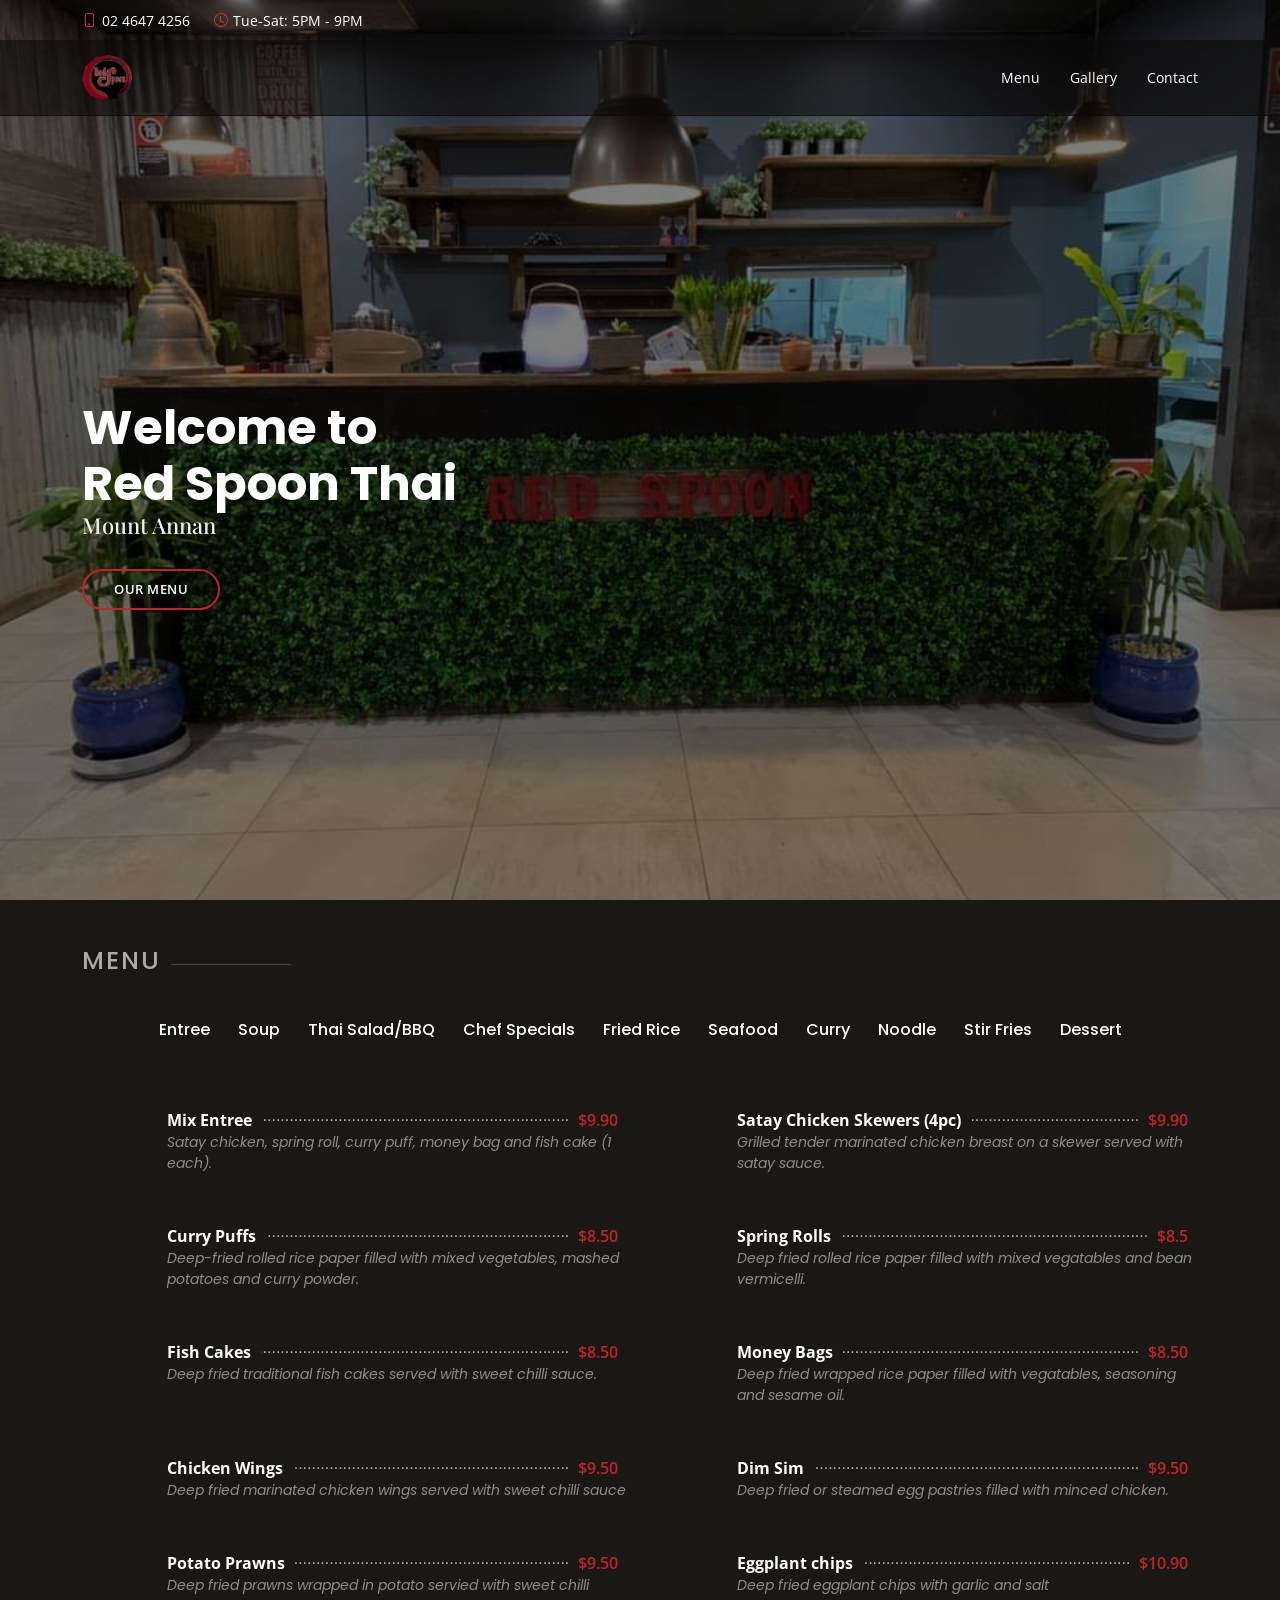
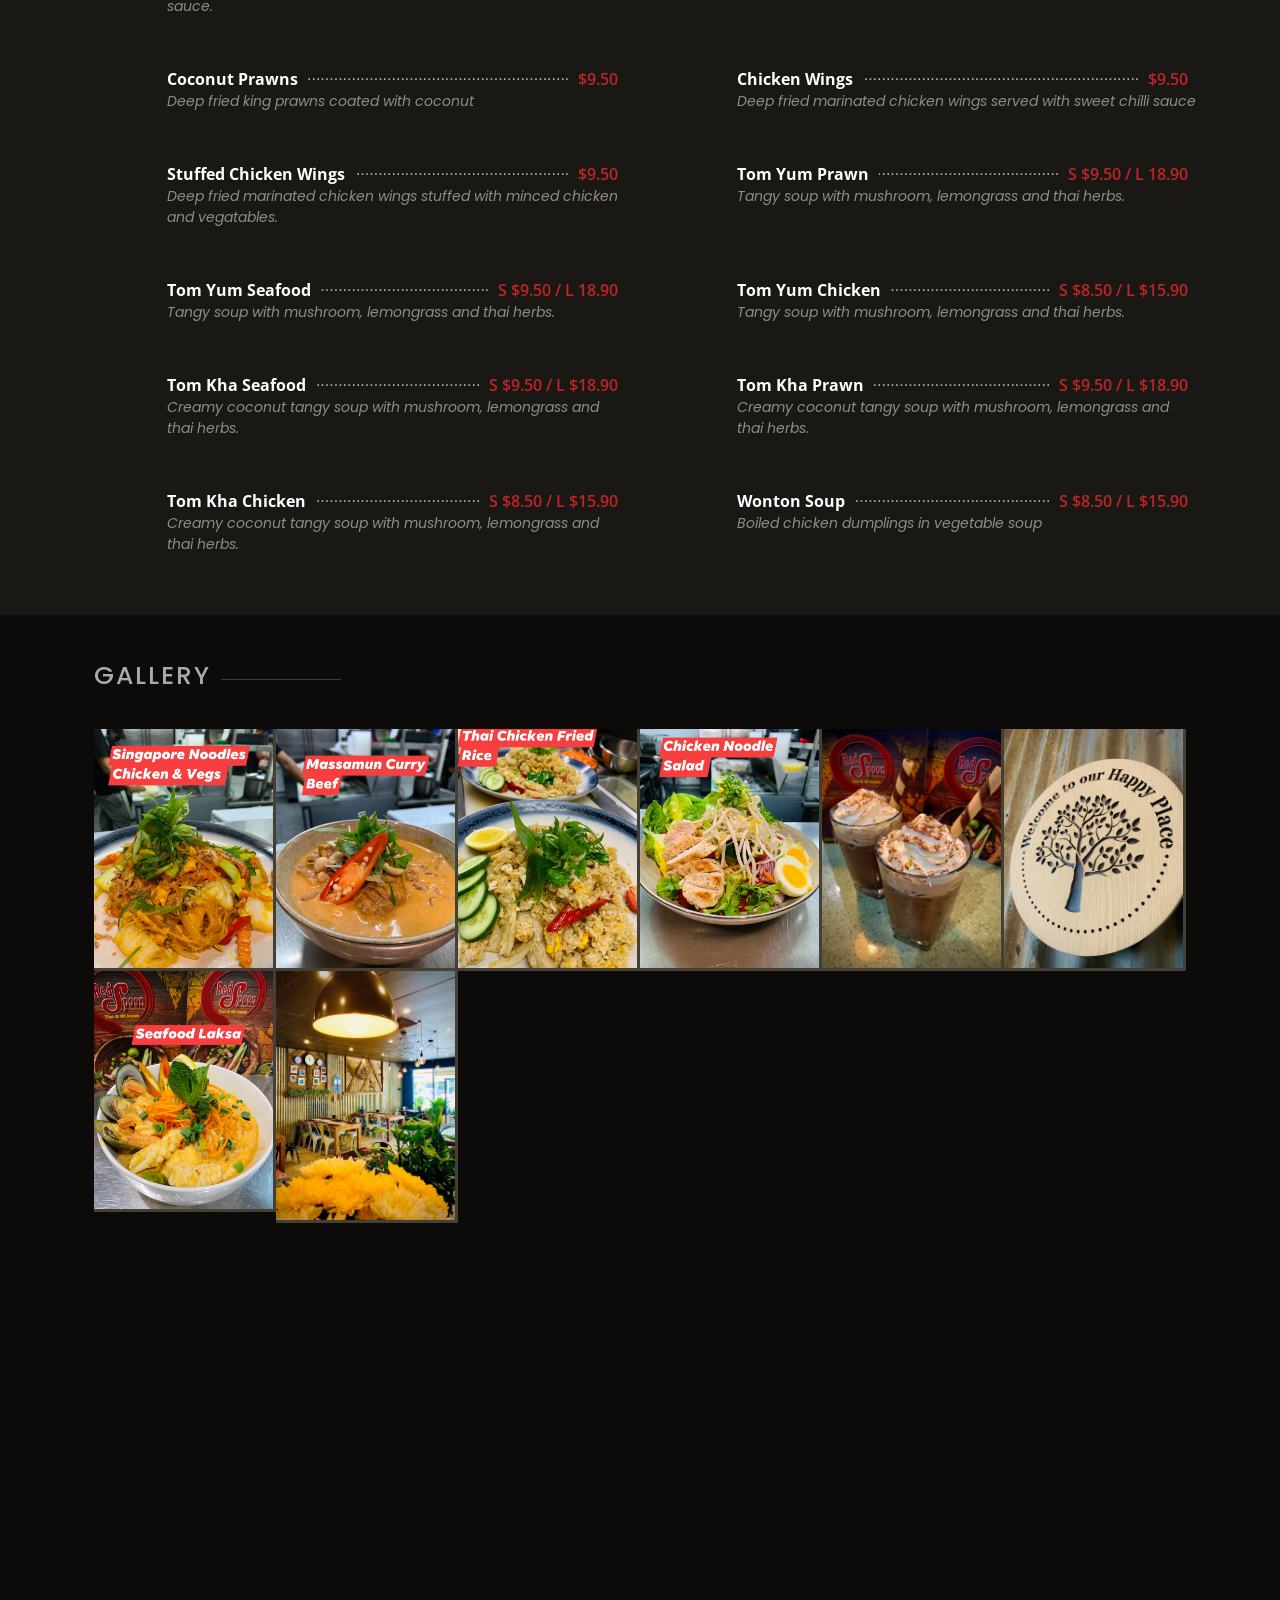
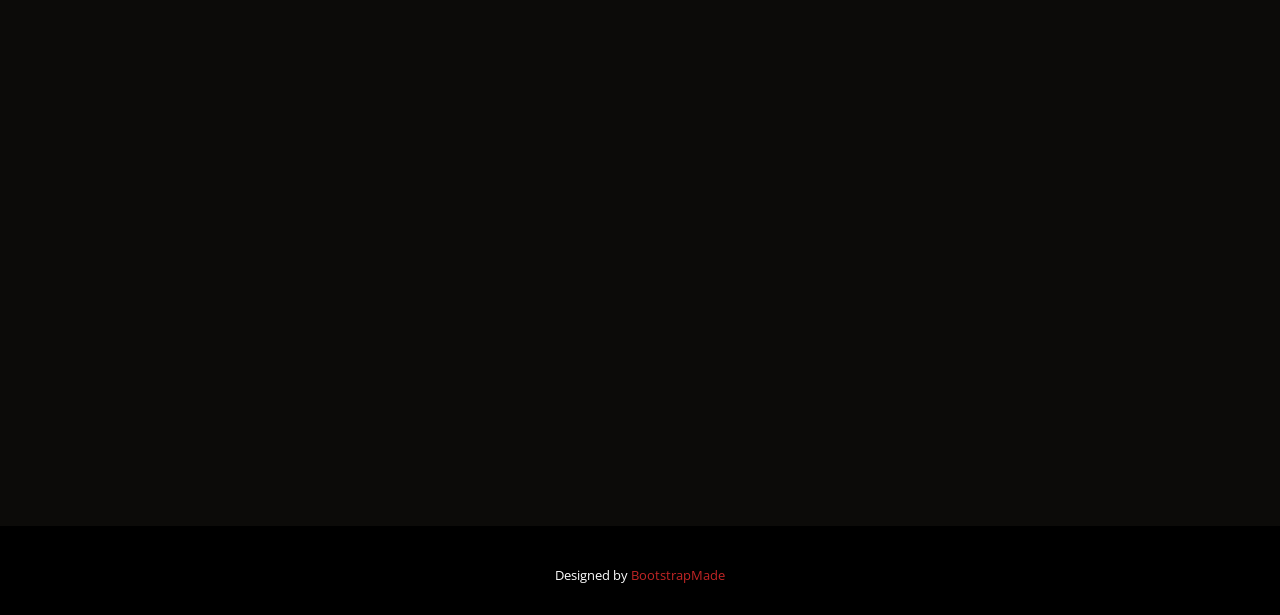
==== index.html @ 61b9c61e "logo updates" ====
<!DOCTYPE html>
<html lang="en">

<head>
  <meta charset="utf-8">
  <meta content="width=device-width, initial-scale=1.0" name="viewport">

  <title>Red Spoon Thai @ Mount Annan</title>
  <meta content="" name="description">
  <meta content="" name="keywords">

  <!-- Favicons -->
  <link href="assets/img/favicon.png" rel="icon">
  <link href="assets/img/apple-touch-icon.png" rel="apple-touch-icon">

  <!-- Google Fonts -->
  <link href="https://fonts.googleapis.com/css?family=Open+Sans:300,300i,400,400i,600,600i,700,700i|Playfair+Display:ital,wght@0,400;0,500;0,600;0,700;1,400;1,500;1,600;1,700|Poppins:300,300i,400,400i,500,500i,600,600i,700,700i" rel="stylesheet">

  <!-- Vendor CSS Files -->
  <link href="assets/vendor/animate.css/animate.min.css" rel="stylesheet">
  <link href="assets/vendor/aos/aos.css" rel="stylesheet">
  <link href="assets/vendor/bootstrap/css/bootstrap.min.css" rel="stylesheet">
  <link href="assets/vendor/bootstrap-icons/bootstrap-icons.css" rel="stylesheet">
  <link href="assets/vendor/boxicons/css/boxicons.min.css" rel="stylesheet">
  <link href="assets/vendor/glightbox/css/glightbox.min.css" rel="stylesheet">
  <link href="assets/vendor/swiper/swiper-bundle.min.css" rel="stylesheet">

  <!-- Template Main CSS File -->
  <link href="assets/css/style.css" rel="stylesheet">

  <!-- =======================================================
  * Template Name: Restaurantly - v3.3.0
  * Template URL: https://bootstrapmade.com/restaurantly-restaurant-template/
  * Author: BootstrapMade.com
  * License: https://bootstrapmade.com/license/
  ======================================================== -->
</head>

<body>

  <!-- ======= Top Bar ======= -->
  <div id="topbar" class="d-flex align-items-center fixed-top">
    <div class="container d-flex justify-content-center justify-content-md-between">

      <div class="contact-info d-flex align-items-center">
        <i class="bi bi-phone d-flex align-items-center"><span>02 4647 4256</span></i>
        <i class="bi bi-clock d-flex align-items-center ms-4"><span> Tue-Sat: 5PM - 9PM</span></i>
      </div>
    </div>
  </div>

  <!-- ======= Header ======= -->
  <header id="header" class="fixed-top d-flex align-items-cente">
    <div class="container-fluid container-xl d-flex align-items-center justify-content-lg-between">

      <!--<h1 class="logo me-auto me-lg-0"><a href="index.html">Red Spoon Thai</a></h1>-->
      <!-- Uncomment below if you prefer to use an image logo -->
      <a href="index.html" class="logo me-auto me-lg-0"><img src="assets\img\redspoonlogo.PNG" alt="" class="img-fluid"></a>

      <nav id="navbar" class="navbar order-last order-lg-0">
        <ul>
          <!-- <li><a class="nav-link scrollto" href="#about">About</a></li> -->
          <li><a class="nav-link scrollto" href="#menu">Menu</a></li>
          <!-- <li><a class="nav-link scrollto" href="#specials">News</a></li> -->
          <li><a class="nav-link scrollto" href="#gallery">Gallery</a></li>
          <li><a class="nav-link scrollto" href="#contact">Contact</a></li>
        </ul>
        <i class="bi bi-list mobile-nav-toggle"></i>
      </nav><!-- .navbar -->
    </div>
  </header><!-- End Header -->

  <!-- ======= Hero Section ======= -->
  <section id="hero" class="d-flex align-items-center">
    <div class="container position-relative text-center text-lg-start" data-aos="zoom-in" data-aos-delay="100">
      <div class="row">
        <div class="col-lg-8">
          <h1>Welcome to </h1>
          <h1>Red Spoon Thai</h1>
          <h2>Mount Annan</h2>

          <div class="btns">
            <a href="#menu" class="btn-menu animated fadeInUp scrollto">Our Menu</a>
          </div>
        </div>

      </div>
    </div>
  </section><!-- End Hero -->

  <main id="main">

    <!-- ======= About Section ======= 
    <section id="about" class="about">
      <div class="container" data-aos="fade-up">

        <div class="row">
          <div class="col-lg-6 order-1 order-lg-2" data-aos="zoom-in" data-aos-delay="100">
            <div class="about-img">
              <img src="assets/img/about.jpg" alt="">
            </div>
          </div>
          <div class="col-lg-6 pt-4 pt-lg-0 order-2 order-lg-1 content">
            <h3>Placeholder</h3>
            <p class="fst-italic">
              Placeholder
            </p>
            <ul>
              <li><i class="bi bi-check-circle"></i>Point 1</li>
              <li><i class="bi bi-check-circle"></i>Point 2</li>
              <li><i class="bi bi-check-circle"></i>Point 3</li>
            </ul>
            <p>
              Placeholder
            </p>
          </div>
        </div>

      </div>
    </section>
    End About Section -->

    <!-- ======= Menu Section ======= -->
    <section id="menu" class="menu section-bg">
      <div class="container" data-aos="fade-up">

        <div class="section-title">
          <h2>Menu</h2>
          <!--<p>Check Our Menu</p>-->
        </div>

        <div class="row" data-aos="fade-up" data-aos-delay="100">
          <div class="col-lg-12 d-flex justify-content-center">
            <ul id="menu-flters">
              <li data-filter=".filter-entree">Entree</li>
              <li data-filter=".filter-soup">Soup</li>
              <li data-filter=".filter-salads">Thai Salad/BBQ</li>
              <li data-filter=".filter-bbq">Chef Specials</li>
              <li data-filter=".filter-rice">Fried Rice</li>
              <li data-filter=".filter-seafood">Seafood</li>
              <li data-filter=".filter-curry">Curry</li>
              <li data-filter=".filter-noodle">Noodle</li>
              <li data-filter=".filter-stir">Stir Fries</li>
              <li data-filter=".filter-dessert">Dessert</li>
            </ul>
          </div>
        </div>

        <div class="row menu-container" data-aos="fade-up" data-aos-delay="200">
    <!-- ======= Entrees  ======= -->
          <div class="col-lg-6 menu-item filter-entree">
            <div class="menu-content">
              <a href="#">Mix Entree</a><span>$9.90</span>
            </div>
            <div class="menu-ingredients">
              Satay chicken, spring roll, curry puff, money bag and fish cake (1 each).
            </div>
          </div>

          <div class="col-lg-6 menu-item filter-entree">
            <div class="menu-content">
              <a href="#">Satay Chicken Skewers (4pc)</a><span>$9.90</span>
            </div>
            <div class="menu-ingredients">
              Grilled tender marinated chicken breast on a skewer served with satay sauce. 
            </div>
          </div>

          <div class="col-lg-6 menu-item filter-entree">
            <div class="menu-content">
              <a href="#">Curry Puffs</a><span>$8.50</span>
            </div>
            <div class="menu-ingredients">
              Deep-fried rolled rice paper filled with mixed vegetables, mashed potatoes and curry powder. 
            </div>
          </div>

          <div class="col-lg-6 menu-item filter-entree">
            <div class="menu-content">
              <a href="#">Spring Rolls</a><span>$8.5</span>
            </div>
            <div class="menu-ingredients">
              Deep fried rolled rice paper filled with mixed vegatables and bean vermicelli.
            </div>
          </div>

          <div class="col-lg-6 menu-item filter-entree">
            <div class="menu-content">
              <a href="#">Fish Cakes</a><span>$8.50</span>
            </div>
            <div class="menu-ingredients">
              Deep fried traditional fish cakes served with sweet chilli sauce.
            </div>
          </div>

          <div class="col-lg-6 menu-item filter-entree">
            <div class="menu-content">
              <a href="#">Money Bags</a><span>$8.50</span>
            </div>
            <div class="menu-ingredients">
              Deep fried wrapped rice paper filled with vegatables, seasoning and sesame oil.
            </div>
          </div>

          <div class="col-lg-6 menu-item filter-entree">
            <div class="menu-content">
              <a href="#">Chicken Wings</a><span>$9.50</span>
            </div>
            <div class="menu-ingredients">
              Deep fried marinated chicken wings served with sweet chilli sauce 
            </div>
          </div>

          <div class="col-lg-6 menu-item filter-entree">
            <div class="menu-content">
              <a href="#">Dim Sim</a><span>$9.50</span>
            </div>
            <div class="menu-ingredients">
              Deep fried or steamed egg pastries filled with minced chicken.
            </div>
          </div>

          <div class="col-lg-6 menu-item filter-entree">
            <div class="menu-content">
              <a href="#">Potato Prawns</a><span>$9.50</span>
            </div>
            <div class="menu-ingredients">
              Deep fried prawns wrapped in potato servied with sweet chilli sauce.  
            </div>
          </div>

          <div class="col-lg-6 menu-item filter-entree">
            <div class="menu-content">
              <a href="#">Eggplant chips </a><span>$10.90</span>
            </div>
            <div class="menu-ingredients">
              Deep fried eggplant chips with garlic and salt 
            </div>
          </div>

          <div class="col-lg-6 menu-item filter-entree">
            <div class="menu-content">
              <a href="#"> Coconut Prawns</a><span>$9.50</span>
            </div>
            <div class="menu-ingredients">
              Deep fried king prawns coated with coconut
            </div>
          </div>

          <div class="col-lg-6 menu-item filter-entree">
            <div class="menu-content">
              <a href="#">Chicken Wings</a><span>$9.50</span>
            </div>
            <div class="menu-ingredients">
              Deep fried marinated chicken wings served with sweet chilli sauce 
            </div>
          </div>


          <div class="col-lg-6 menu-item filter-entree">
            <div class="menu-content">
              <a href="#">Stuffed Chicken Wings</a><span>$9.50</span>
            </div>
            <div class="menu-ingredients">
              Deep fried marinated chicken wings stuffed with minced chicken and vegatables.
            </div>
          </div>

              <!-- ======= Soups  ======= -->
            
          <div class="col-lg-6 menu-item filter-soup">
            <div class="menu-content">
              <a href="#">Tom Yum Prawn</a><span>S $9.50 / L 18.90</span>
            </div>
            <div class="menu-ingredients">
              Tangy soup with mushroom, lemongrass and thai herbs.
            </div>
          </div>

          <div class="col-lg-6 menu-item filter-soup">
            <div class="menu-content">
              <a href="#">Tom Yum Seafood</a><span>S $9.50 / L 18.90</span>
            </div>
            <div class="menu-ingredients">
              Tangy soup with mushroom, lemongrass and thai herbs.
            </div>
          </div>

          <div class="col-lg-6 menu-item filter-soup">
            <div class="menu-content">
              <a href="#">Tom Yum Chicken</a><span>S $8.50 / L $15.90</span>
            </div>
            <div class="menu-ingredients">
              Tangy soup with mushroom, lemongrass and thai herbs.
            </div>
          </div>

          <div class="col-lg-6 menu-item filter-soup">
            <div class="menu-content">
              <a href="#">Tom Kha Seafood</a><span>S $9.50 / L $18.90</span>
            </div>
            <div class="menu-ingredients">
              Creamy coconut tangy soup with mushroom, lemongrass and thai herbs.
            </div>
          </div>

          
          <div class="col-lg-6 menu-item filter-soup">
            <div class="menu-content">
              <a href="#">Tom Kha Prawn</a><span>S $9.50 / L $18.90</span>
            </div>
            <div class="menu-ingredients">
              Creamy coconut tangy soup with mushroom, lemongrass and thai herbs.
            </div>
          </div>

          
          <div class="col-lg-6 menu-item filter-soup">
            <div class="menu-content">
              <a href="#">Tom Kha Chicken</a><span>S $8.50 / L $15.90</span>
            </div>
            <div class="menu-ingredients">
              Creamy coconut tangy soup with mushroom, lemongrass and thai herbs.
            </div>
          </div>

          <div class="col-lg-6 menu-item filter-soup">
            <div class="menu-content">
              <a href="#">Wonton Soup</a><span>S $8.50 / L $15.90</span>
            </div>
            <div class="menu-ingredients">
              Boiled chicken dumplings in vegetable soup
            </div>
          </div>
    <!-- ======= Curry  ======= -->

        </div>

      </div>
    </section><!-- End Menu Section -->

    <!-- ======= Specials Section ======= 
    <section id="specials" class="specials">
      <div class="container" data-aos="fade-up">

        <div class="section-title">
          <h2>News</h2>
          <p>What's happening @ Red Spoon</p>
        </div>

        <div class="row" data-aos="fade-up" data-aos-delay="100">
          <div class="col-lg-3">
            <ul class="nav nav-tabs flex-column">
              <li class="nav-item">
                <a class="nav-link active show" data-bs-toggle="tab" href="#tab-1">5/7/2021: Lockdown Trading Hours</a>
              </li>
              <li class="nav-item">
                <a class="nav-link" data-bs-toggle="tab" href="#tab-2">26/6/2021: Lockdown Takeaway Only</a>
              </li>
            </ul>
          </div>
          <div class="col-lg-9 mt-4 mt-lg-0">
            <div class="tab-content">
              <div class="tab-pane active show" id="tab-1">
                <div class="row">
                  <div class="col-lg-8 details order-2 order-lg-1">
                    <h3>Lockdown Trading Hours</h3>
                    <p class="fst-italic">We will open on Friday and Saturday night 5 - 9 pm only until restriction is lift .</p>
                    <p>Sorry for any inconvenience &Thank you for your kindly support.</p>
                  </div>
                  <div class="col-lg-4 text-center order-1 order-lg-2">
                  </div>
                </div>
              </div>
              <div class="tab-pane" id="tab-2">
                <div class="row">
                  <div class="col-lg-8 details order-2 order-lg-1">
                    <h3>Takeaway Only</h3>
                    <p class="fst-italic">
                      Due to the current circumstances we are going to do TAKE AWAY ONLY until the restricting is lifted and our trading hours may differ.</p>
                    <p>Thank you all for your continued support and we apologise for any inconveniences. 🙏🏻🙏🏻</p>
                  </div>
                  <div class="col-lg-4 text-center order-1 order-lg-2">
                  </div>
                </div>
              </div>
              <div class="tab-pane" id="tab-3">
                <div class="row">
                  <div class="col-lg-8 details order-2 order-lg-1">
                    <h3>Impedit facilis occaecati odio neque aperiam sit</h3>
                    <p class="fst-italic">Eos voluptatibus quo. Odio similique illum id quidem non enim fuga. Qui natus non sunt dicta dolor et. In asperiores velit quaerat perferendis aut</p>
                    <p>Iure officiis odit rerum. Harum sequi eum illum corrupti culpa veritatis quisquam. Neque necessitatibus illo rerum eum ut. Commodi ipsam minima molestiae sed laboriosam a iste odio. Earum odit nesciunt fugiat sit ullam. Soluta et harum voluptatem optio quae</p>
                  </div>
                  <div class="col-lg-4 text-center order-1 order-lg-2">
                    <img src="assets/img/specials-3.png" alt="" class="img-fluid">
                  </div>
                </div>
              </div>
              <div class="tab-pane" id="tab-4">
                <div class="row">
                  <div class="col-lg-8 details order-2 order-lg-1">
                    <h3>Fuga dolores inventore laboriosam ut est accusamus laboriosam dolore</h3>
                    <p class="fst-italic">Totam aperiam accusamus. Repellat consequuntur iure voluptas iure porro quis delectus</p>
                    <p>Eaque consequuntur consequuntur libero expedita in voluptas. Nostrum ipsam necessitatibus aliquam fugiat debitis quis velit. Eum ex maxime error in consequatur corporis atque. Eligendi asperiores sed qui veritatis aperiam quia a laborum inventore</p>
                  </div>
                  <div class="col-lg-4 text-center order-1 order-lg-2">
                    <img src="assets/img/specials-4.png" alt="" class="img-fluid">
                  </div>
                </div>
              </div>
              <div class="tab-pane" id="tab-5">
                <div class="row">
                  <div class="col-lg-8 details order-2 order-lg-1">
                    <h3>Est eveniet ipsam sindera pad rone matrelat sando reda</h3>
                    <p class="fst-italic">Omnis blanditiis saepe eos autem qui sunt debitis porro quia.</p>
                    <p>Exercitationem nostrum omnis. Ut reiciendis repudiandae minus. Omnis recusandae ut non quam ut quod eius qui. Ipsum quia odit vero atque qui quibusdam amet. Occaecati sed est sint aut vitae molestiae voluptate vel</p>
                  </div>
                  <div class="col-lg-4 text-center order-1 order-lg-2">
                    <img src="assets/img/specials-5.png" alt="" class="img-fluid">
                  </div>
                </div>
              </div>
            </div>
          </div>
        </div>

      </div>
    </section> End Specials Section -->


    <!-- ======= Gallery Section ======= -->
    <section id="gallery" class="gallery">

      <div class="container" data-aos="fade-up">
        <div class="container position-relative text-center text-lg-start">
        <div class="section-title">
          <h2>Gallery</h2>
          <!-- <p>Some photos from the restaurant</p> -->
        </div>
      </div>

      <div class="container-fluid" data-aos="fade-up" data-aos-delay="100">

        <div class="row g-0">

          <div class="col-lg-2 col-md-4">
            <div class="gallery-item">
              <a href="assets/img/gallery/gallery-1.jpg" class="gallery-lightbox" data-gall="gallery-item">
                <img src="assets/img/gallery/gallery-1.jpg" alt="" class="img-fluid">
              </a>
            </div>
          </div>

          <div class="col-lg-2 col-md-4">
            <div class="gallery-item">
              <a href="assets/img/gallery/gallery-2.jpg" class="gallery-lightbox" data-gall="gallery-item">
                <img src="assets/img/gallery/gallery-2.jpg" alt="" class="img-fluid">
              </a>
            </div>
          </div>

          <div class="col-lg-2 col-md-4">
            <div class="gallery-item">
              <a href="assets/img/gallery/gallery-3.jpg" class="gallery-lightbox" data-gall="gallery-item">
                <img src="assets/img/gallery/gallery-3.jpg" alt="" class="img-fluid">
              </a>
            </div>
          </div>

          <div class="col-lg-2 col-md-4">
            <div class="gallery-item">
              <a href="assets/img/gallery/gallery-4.jpg" class="gallery-lightbox" data-gall="gallery-item">
                <img src="assets/img/gallery/gallery-4.jpg" alt="" class="img-fluid">
              </a>
            </div>
          </div>

          <div class="col-lg-2 col-md-4">
            <div class="gallery-item">
              <a href="assets/img/gallery/gallery-5.jpg" class="gallery-lightbox" data-gall="gallery-item">
                <img src="assets/img/gallery/gallery-5.jpg" alt="" class="img-fluid">
              </a>
            </div>
          </div>

          <div class="col-lg-2 col-md-4">
            <div class="gallery-item">
              <a href="assets/img/gallery/gallery-6.jpg" class="gallery-lightbox" data-gall="gallery-item">
                <img src="assets/img/gallery/gallery-6.jpg" alt="" class="img-fluid">
              </a>
            </div>
          </div>

          <div class="col-lg-2 col-md-4">
            <div class="gallery-item">
              <a href="assets/img/gallery/gallery-7.jpg" class="gallery-lightbox" data-gall="gallery-item">
                <img src="assets/img/gallery/gallery-7.jpg" alt="" class="img-fluid">
              </a>
            </div>
          </div>

          <div class="col-lg-2 col-md-4">
            <div class="gallery-item">
              <a href="assets/img/gallery/gallery-8.jpg" class="gallery-lightbox" data-gall="gallery-item">
                <img src="assets/img/gallery/gallery-8.jpg" alt="" class="img-fluid">
              </a>
            </div>
          </div>

        </div>
      </div>
      </div>
    </section><!-- End Gallery Section -->

    <!-- ======= Contact Section ======= -->
    <section id="contact" class="contact">
      <div class="container" data-aos="fade-up">

        <div class="section-title">
          <h2>Contact</h2>
          <!-- <p>Contact Us</p> -->
        </div>
      </div>

      <div data-aos="fade-up">
        <div class="container position-relative text-center text-lg-start">
          <iframe style="border:0; width: 100%; height: 350px;" src="https://www.google.com/maps/embed?pb=!1m18!1m12!1m3!1d934.3747208442196!2d150.7569568835395!3d-34.049571113377375!2m3!1f0!2f0!3f0!3m2!1i1024!2i768!4f13.1!3m3!1m2!1s0x6b12f177a3e62b87%3A0x220886a9aac3fff4!2sRed%20Spoon%20Thai%20%40%20Mt%20Annan!5e0!3m2!1sen!2sau!4v1626080929195!5m2!1sen!2sau" frameborder="0" allowfullscreen></iframe>
       </div>
      </div>

      <div class="container" data-aos="fade-up">

        <div class="row mt-5">

          <div class="col-lg-4">
            <div class="info">
              <div class="address">
                <i class="bi bi-geo-alt"></i>
                <h4>Location:</h4>
                <p>Shop 4/2-4 Main St, Mount Annan NSW 2567</p>
              </div>

              <div class="open-hours">
                <i class="bi bi-clock"></i>
                <h4>Open Hours:</h4>
                <p>
                  Tuesday-Saturday:<br>
                  5:00 PM - 9:00 PM
                </p>
              </div>

              <div class="phone">
                <i class="bi bi-phone"></i>
                <h4>Call:</h4>
                <p>02 4647 4256</p>
              </div>

            </div>

          </div>

          

        </div>

      </div>
    </section><!-- End Contact Section -->

  </main><!-- End #main -->

  <!-- ======= Footer ======= -->
  <footer id="footer">
    <div class="container">
      <div class="copyright">
      </div>
      <div class="credits">
        <!-- All the links in the footer should remain intact. -->
        <!-- You can delete the links only if you purchased the pro version. -->
        <!-- Licensing information: https://bootstrapmade.com/license/ -->
        <!-- Purchase the pro version with working PHP/AJAX contact form: https://bootstrapmade.com/restaurantly-restaurant-template/ -->
        Designed by <a href="https://bootstrapmade.com/">BootstrapMade</a>
      </div>
    </div>
  </footer><!-- End Footer -->

  <div id="preloader"></div>
  <a href="#" class="back-to-top d-flex align-items-center justify-content-center"><i class="bi bi-arrow-up-short"></i></a>

  <!-- Vendor JS Files -->
  <script src="assets/vendor/aos/aos.js"></script>
  <script src="assets/vendor/bootstrap/js/bootstrap.bundle.min.js"></script>
  <script src="assets/vendor/glightbox/js/glightbox.min.js"></script>
  <script src="assets/vendor/isotope-layout/isotope.pkgd.min.js"></script>
  <script src="assets/vendor/php-email-form/validate.js"></script>
  <script src="assets/vendor/swiper/swiper-bundle.min.js"></script>

  <!-- Template Main JS File -->
  <script src="assets/js/main.js"></script>

</body>

</html>
---- assets/css/style.css ----
/**
* Template Name: Restaurantly - v3.3.0
* Template URL: https://bootstrapmade.com/restaurantly-restaurant-template/
* Author: BootstrapMade.com
* License: https://bootstrapmade.com/license/
*/

/*--------------------------------------------------------------
# General
--------------------------------------------------------------*/
body {
  font-family: "Open Sans", sans-serif;
  background: #0c0b09;
  color: #fff;
}

a {
  color: #c02525;
  text-decoration: none;
}

a:hover {
  color: #cf2828;
  text-decoration: none;
}

h1, h2, h3, h4, h5, h6 {
  font-family: "Playfair Display", serif;
}

/*--------------------------------------------------------------
# Preloader
--------------------------------------------------------------*/
#preloader {
  position: fixed;
  top: 0;
  left: 0;
  right: 0;
  bottom: 0;
  z-index: 9999;
  overflow: hidden;
  background: #1a1814;
}

#preloader:before {
  content: "";
  position: fixed;
  top: calc(50% - 30px);
  left: calc(50% - 30px);
  border: 6px solid #1a1814;
  border-top-color: #c02525;
  border-bottom-color: #c02525;
  border-radius: 50%;
  width: 60px;
  height: 60px;
  -webkit-animation: animate-preloader 1s linear infinite;
  animation: animate-preloader 1s linear infinite;
}

@-webkit-keyframes animate-preloader {
  0% {
    transform: rotate(0deg);
  }
  100% {
    transform: rotate(360deg);
  }
}

@keyframes animate-preloader {
  0% {
    transform: rotate(0deg);
  }
  100% {
    transform: rotate(360deg);
  }
}

/*--------------------------------------------------------------
# Back to top button
--------------------------------------------------------------*/
.back-to-top {
  position: fixed;
  visibility: hidden;
  opacity: 0;
  right: 15px;
  bottom: 15px;
  z-index: 996;
  width: 44px;
  height: 44px;
  border-radius: 50px;
  transition: all 0.4s;
  border: 2px solid #c02525;
}

.back-to-top i {
  font-size: 28px;
  color: #c02525;
  line-height: 0;
}

.back-to-top:hover {
  background: #c02525;
  color: #1a1814;
}

.back-to-top:hover i {
  color: #444444;
}

.back-to-top.active {
  visibility: visible;
  opacity: 1;
}

/*--------------------------------------------------------------
# Disable aos animation delay on mobile devices
--------------------------------------------------------------*/
@media screen and (max-width: 768px) {
  [data-aos-delay] {
    transition-delay: 0 !important;
  }
}

/*--------------------------------------------------------------
# Top Bar
--------------------------------------------------------------*/
#topbar {
  height: 40px;
  font-size: 14px;
  transition: all 0.5s;
  z-index: 996;
}

#topbar.topbar-scrolled {
  top: -40px;
}

#topbar .contact-info i {
  font-style: normal;
  color: #e43030;
}

#topbar .contact-info i span {
  padding-left: 5px;
  color: #fff;
}

#topbar .languages ul {
  display: flex;
  flex-wrap: wrap;
  list-style: none;
  padding: 0;
  margin: 0;
  color: #c02525;
}

#topbar .languages ul a {
  color: white;
}

#topbar .languages ul li + li {
  padding-left: 10px;
}

#topbar .languages ul li + li::before {
  display: inline-block;
  padding-right: 10px;
  color: rgba(255, 255, 255, 0.5);
  content: "/";
}

/*--------------------------------------------------------------
# Header
--------------------------------------------------------------*/
#header {
  background: rgba(12, 11, 9, 0.6);
  border-bottom: 1px solid rgba(12, 11, 9, 0.6);
  transition: all 0.5s;
  z-index: 997;
  padding: 15px 0;
  top: 40px;
}

#header.header-scrolled {
  top: 0;
  background: rgba(0, 0, 0, 0.85);
  border-bottom: 1px solid #37332a;
}

#header .logo {
  font-size: 28px;
  margin: 0;
  padding: 0;
  line-height: 1;
  font-weight: 300;
  letter-spacing: 1px;
  text-transform: uppercase;
  font-family: "Poppins", sans-serif;
}

#header .logo a {
  color: #fff;
}

#header .logo img {
  max-height: 45px;
}

/*--------------------------------------------------------------
# Book a table button Menu
--------------------------------------------------------------*/
.book-a-table-btn {
  margin: 0 0 0 15px;
  border: 2px solid #c02525;
  color: #fff;
  border-radius: 50px;
  padding: 8px 25px;
  text-transform: uppercase;
  font-size: 13px;
  font-weight: 500;
  letter-spacing: 1px;
  transition: 0.3s;
}

.book-a-table-btn:hover {
  background: #c02525;
  color: #fff;
}

@media (max-width: 992px) {
  .book-a-table-btn {
    margin: 0 15px 0 0;
    padding: 8px 20px;
  }
}

/*--------------------------------------------------------------
# Navigation Menu
--------------------------------------------------------------*/
/**
* Desktop Navigation 
*/
.navbar {
  padding: 0;
}

.navbar ul {
  margin: 0;
  padding: 0;
  display: flex;
  list-style: none;
  align-items: center;
}

.navbar li {
  position: relative;
}

.navbar a, .navbar a:focus {
  display: flex;
  align-items: center;
  justify-content: space-between;
  padding: 10px 0 10px 30px;
  color: #fff;
  white-space: nowrap;
  transition: 0.3s;
  font-size: 14px;
}

.navbar a i, .navbar a:focus i {
  font-size: 12px;
  line-height: 0;
  margin-left: 5px;
}

.navbar a:hover, .navbar .active, .navbar .active:focus, .navbar li:hover > a {
  color: #d9ba85;
}

.navbar .dropdown ul {
  display: block;
  position: absolute;
  left: 14px;
  top: calc(100% + 30px);
  margin: 0;
  padding: 10px 0;
  z-index: 99;
  opacity: 0;
  visibility: hidden;
  background: #fff;
  box-shadow: 0px 0px 30px rgba(127, 137, 161, 0.25);
  transition: 0.3s;
  border-radius: 4px;
}

.navbar .dropdown ul li {
  min-width: 200px;
}

.navbar .dropdown ul a {
  padding: 10px 20px;
  color: #444444;
}

.navbar .dropdown ul a i {
  font-size: 12px;
}

.navbar .dropdown ul a:hover, .navbar .dropdown ul .active:hover, .navbar .dropdown ul li:hover > a {
  color: #c02525;
}

.navbar .dropdown:hover > ul {
  opacity: 1;
  top: 100%;
  visibility: visible;
}

.navbar .dropdown .dropdown ul {
  top: 0;
  left: calc(100% - 30px);
  visibility: hidden;
}

.navbar .dropdown .dropdown:hover > ul {
  opacity: 1;
  top: 0;
  left: 100%;
  visibility: visible;
}

@media (max-width: 1366px) {
  .navbar .dropdown .dropdown ul {
    left: -90%;
  }
  .navbar .dropdown .dropdown:hover > ul {
    left: -100%;
  }
}

/**
* Mobile Navigation 
*/
.mobile-nav-toggle {
  color: #fff;
  font-size: 28px;
  cursor: pointer;
  display: none;
  line-height: 0;
  transition: 0.5s;
}

@media (max-width: 991px) {
  .mobile-nav-toggle {
    display: block;
  }
  .navbar ul {
    display: none;
  }
}

.navbar-mobile {
  position: fixed;
  overflow: hidden;
  top: 0;
  right: 0;
  left: 0;
  bottom: 0;
  background: rgba(0, 0, 0, 0.9);
  transition: 0.3s;
  z-index: 999;
}

.navbar-mobile .mobile-nav-toggle {
  position: absolute;
  top: 15px;
  right: 15px;
}

.navbar-mobile ul {
  display: block;
  position: absolute;
  top: 55px;
  right: 15px;
  bottom: 15px;
  left: 15px;
  padding: 10px 0;
  border-radius: 6px;
  background-color: #fff;
  overflow-y: auto;
  transition: 0.3s;
}

.navbar-mobile a {
  padding: 10px 20px;
  font-size: 15px;
  color: #1a1814;
}

.navbar-mobile a:hover, .navbar-mobile .active, .navbar-mobile li:hover > a {
  color: #c02525;
}

.navbar-mobile .getstarted {
  margin: 15px;
}

.navbar-mobile .dropdown ul {
  position: static;
  display: none;
  margin: 10px 20px;
  padding: 10px 0;
  z-index: 99;
  opacity: 1;
  visibility: visible;
  background: #fff;
  box-shadow: 0px 0px 30px rgba(127, 137, 161, 0.25);
}

.navbar-mobile .dropdown ul li {
  min-width: 200px;
}

.navbar-mobile .dropdown ul a {
  padding: 10px 20px;
}

.navbar-mobile .dropdown ul a i {
  font-size: 12px;
}

.navbar-mobile .dropdown ul a:hover, .navbar-mobile .dropdown ul .active:hover, .navbar-mobile .dropdown ul li:hover > a {
  color: #c02525;
}

.navbar-mobile .dropdown > .dropdown-active {
  display: block;
}

/*--------------------------------------------------------------
# Hero Section
--------------------------------------------------------------*/
#hero {
  width: 100%;
  height: 100vh;
  background: url("../img/hero-bg.jpg") top center; 
  background-size: cover;
  position: relative;
  padding: 0;
}

#hero:before {
  content: "";
  background: rgba(0, 0, 0, 0.5);
  position: absolute;
  bottom: 0;
  top: 0;
  left: 0;
  right: 0;
}

#hero .container {
  padding-top: 110px;
}

@media (max-width: 992px) {
  #hero .container {
    padding-top: 98px;
  }
}

#hero h1 {
  margin: 0;
  font-size: 48px;
  font-weight: 700;
  line-height: 56px;
  color: #fff;
  font-family: "Poppins", sans-serif;
}

#hero h1 span {
  color: #c02525;
}

#hero h2 {
  color: #eee;
  margin-bottom: 10px 0 0 0;
  font-size: 22px;
}

#hero .btns {
  margin-top: 30px;
}

#hero .btn-menu, #hero .btn-book {
  font-weight: 600;
  font-size: 13px;
  letter-spacing: 0.5px;
  text-transform: uppercase;
  display: inline-block;
  padding: 12px 30px;
  border-radius: 50px;
  transition: 0.3s;
  line-height: 1;
  color: white;
  border: 2px solid #c02525;
}

#hero .btn-menu:hover, #hero .btn-book:hover {
  background: #c02525;
  color: #fff;
}

#hero .btn-book {
  margin-left: 15px;
}

#hero .play-btn {
  width: 94px;
  height: 94px;
  background: radial-gradient(#c02525 50%, rgba(205, 164, 94, 0.4) 52%);
  border-radius: 50%;
  display: block;
  position: relative;
  overflow: hidden;
}

#hero .play-btn::after {
  content: '';
  position: absolute;
  left: 50%;
  top: 50%;
  transform: translateX(-40%) translateY(-50%);
  width: 0;
  height: 0;
  border-top: 10px solid transparent;
  border-bottom: 10px solid transparent;
  border-left: 15px solid #fff;
  z-index: 100;
  transition: all 400ms cubic-bezier(0.55, 0.055, 0.675, 0.19);
}

#hero .play-btn::before {
  content: '';
  position: absolute;
  width: 120px;
  height: 120px;
  -webkit-animation-delay: 0s;
  animation-delay: 0s;
  -webkit-animation: pulsate-btn 2s;
  animation: pulsate-btn 2s;
  -webkit-animation-direction: forwards;
  animation-direction: forwards;
  -webkit-animation-iteration-count: infinite;
  animation-iteration-count: infinite;
  -webkit-animation-timing-function: steps;
  animation-timing-function: steps;
  opacity: 1;
  border-radius: 50%;
  border: 5px solid rgba(205, 164, 94, 0.7);
  top: -15%;
  left: -15%;
  background: rgba(198, 16, 0, 0);
}

#hero .play-btn:hover::after {
  border-left: 15px solid #c02525;
  transform: scale(20);
}

#hero .play-btn:hover::before {
  content: '';
  position: absolute;
  left: 50%;
  top: 50%;
  transform: translateX(-40%) translateY(-50%);
  width: 0;
  height: 0;
  border: none;
  border-top: 10px solid transparent;
  border-bottom: 10px solid transparent;
  border-left: 15px solid #fff;
  z-index: 200;
  -webkit-animation: none;
  animation: none;
  border-radius: 0;
}

@media (min-width: 1024px) {
  #hero {
    background-attachment: fixed;
  }
}

@media (max-width: 992px) {
  #hero .play-btn {
    margin-top: 30px;
  }
}

@media (max-height: 500px) {
  #hero {
    height: auto;
  }
  #hero .container {
    padding-top: 130px;
    padding-bottom: 60px;
  }
}

@media (max-width: 768px) {
  #hero h1 {
    font-size: 28px;
    line-height: 36px;
  }
  #hero h2 {
    font-size: 18px;
    line-height: 24px;
  }
}

@-webkit-keyframes pulsate-btn {
  0% {
    transform: scale(0.6, 0.6);
    opacity: 1;
  }
  100% {
    transform: scale(1, 1);
    opacity: 0;
  }
}

@keyframes pulsate-btn {
  0% {
    transform: scale(0.6, 0.6);
    opacity: 1;
  }
  100% {
    transform: scale(1, 1);
    opacity: 0;
  }
}

/*--------------------------------------------------------------
# Sections General
--------------------------------------------------------------*/
section {
  padding: 60px 0;
  overflow: hidden;
}

.section-bg {
  background-color: #1a1814;
}

.section-title {
  padding-bottom: 40px;
}

.section-title h2 {
  font-size: 25px;
  font-weight: 500;
  padding: 0;
  line-height: 1px;
  margin: 0 0 5px 0;
  letter-spacing: 2px;
  text-transform: uppercase;
  color: #aaaaaa;
  font-family: "Poppins", sans-serif;
}

.section-title h2::after {
  content: "";
  width: 120px;
  height: 1px;
  display: inline-block;
  background: rgba(255, 255, 255, 0.2);
  margin: 4px 10px;
}

.section-title p {
  margin: 0;
  margin: 0;
  font-size: 36px;
  font-weight: 700;
  font-family: "Playfair Display", serif;
  color: #c02525;
}

/*--------------------------------------------------------------
# About
--------------------------------------------------------------*/
.breadcrumbs {
  padding: 15px 0;
  background: #1d1b16;
  margin-top: 110px;
}

@media (max-width: 992px) {
  .breadcrumbs {
    margin-top: 98px;
  }
}

.breadcrumbs h2 {
  font-size: 26px;
  font-weight: 300;
}

.breadcrumbs ol {
  display: flex;
  flex-wrap: wrap;
  list-style: none;
  padding: 0;
  margin: 0;
  font-size: 14px;
}

.breadcrumbs ol li + li {
  padding-left: 10px;
}

.breadcrumbs ol li + li::before {
  display: inline-block;
  padding-right: 10px;
  color: #37332a;
  content: "/";
}

@media (max-width: 768px) {
  .breadcrumbs .d-flex {
    display: block !important;
  }
  .breadcrumbs ol {
    display: block;
  }
  .breadcrumbs ol li {
    display: inline-block;
  }
}

/*--------------------------------------------------------------
# About
--------------------------------------------------------------*/
.about {
  background: url("../img/about-bg.jpg") center center;
  background-size: cover;
  position: relative;
  padding: 80px 0;
}

.about:before {
  content: "";
  background: rgba(0, 0, 0, 0.8);
  position: absolute;
  bottom: 0;
  top: 0;
  left: 0;
  right: 0;
}

.about .about-img {
  position: relative;
  transition: .5s;
}

.about .about-img img {
  max-width: 100%;
  border: 4px solid rgba(255, 255, 255, 0.2);
  position: relative;
}

.about .about-img::before {
  position: absolute;
  left: 20px;
  top: 20px;
  width: 60px;
  height: 60px;
  z-index: 1;
  content: '';
  border-left: 5px solid #c02525;
  border-top: 5px solid #c02525;
  transition: .5s;
}

.about .about-img::after {
  position: absolute;
  right: 20px;
  bottom: 20px;
  width: 60px;
  height: 60px;
  z-index: 2;
  content: '';
  border-right: 5px solid #c02525;
  border-bottom: 5px solid #c02525;
  transition: .5s;
}

.about .about-img:hover {
  transform: scale(1.03);
}

.about .about-img:hover::before {
  left: 10px;
  top: 10px;
}

.about .about-img:hover::after {
  right: 10px;
  bottom: 10px;
}

.about .content h3 {
  font-weight: 600;
  font-size: 26px;
}

.about .content ul {
  list-style: none;
  padding: 0;
}

.about .content ul li {
  padding-bottom: 10px;
}

.about .content ul i {
  font-size: 20px;
  padding-right: 4px;
  color: #c02525;
}

.about .content p:last-child {
  margin-bottom: 0;
}

@media (min-width: 1024px) {
  .about {
    background-attachment: fixed;
  }
}

/*--------------------------------------------------------------
# Why Us
--------------------------------------------------------------*/
.why-us .box {
  padding: 50px 30px;
  box-shadow: 0px 2px 15px rgba(0, 0, 0, 0.1);
  transition: all ease-in-out 0.3s;
  background: #1a1814;
}

.why-us .box span {
  display: block;
  font-size: 28px;
  font-weight: 700;
  color: #c02525;
}

.why-us .box h4 {
  font-size: 24px;
  font-weight: 600;
  padding: 0;
  margin: 20px 0;
  color: rgba(255, 255, 255, 0.8);
}

.why-us .box p {
  color: #aaaaaa;
  font-size: 15px;
  margin: 0;
  padding: 0;
}

.why-us .box:hover {
  background: #c02525;
  padding: 30px 30px 70px 30px;
  box-shadow: 10px 15px 30px rgba(0, 0, 0, 0.18);
}

.why-us .box:hover span, .why-us .box:hover h4, .why-us .box:hover p {
  color: #fff;
}

/*--------------------------------------------------------------
# Menu Section
--------------------------------------------------------------*/
.menu #menu-flters {
  padding: 0;
  margin: 0 auto 0 auto;
  list-style: none;
  text-align: center;
  border-radius: 50px;
}

.menu #menu-flters li {
  cursor: pointer;
  display: inline-block;
  padding: 8px 12px 10px 12px;
  font-size: 16px;
  font-weight: 500;
  line-height: 1;
  color: #fff;
  margin-bottom: 10px;
  transition: all ease-in-out 0.3s;
  border-radius: 50px;
  font-family: "Poppins", serif;
}

.menu #menu-flters li:hover, .menu #menu-flters li.filter-active {
  color: #c02525;
}

.menu #menu-flters li:last-child {
  margin-right: 0;
}

.menu .menu-item {
  margin-top: 50px;
}

.menu .menu-img {
  width: 70px;
  border-radius: 50%;
  float: left;
  border: 5px solid rgba(255, 255, 255, 0.2);
}

.menu .menu-content {
  margin-left: 85px;
  overflow: hidden;
  display: flex;
  justify-content: space-between;
  position: relative;
}

.menu .menu-content::after {
  content: "......................................................................"
 "...................................................................."
 "....................................................................";
  position: absolute;
  left: 20px;
  right: 0;
  top: -4px;
  z-index: 1;
  color: #bab3a6;
  font-family: Arial, "Helvetica Neue", Helvetica, sans-serif;
}

.menu .menu-content a {
  padding-right: 10px;
  background: #1a1814;
  position: relative;
  z-index: 3;
  font-weight: 700;
  color: white;
  transition: 0.3s;
}

.menu .menu-content a:hover {
  color: #c02525;
}

.menu .menu-content span {
  background: #1a1814;
  position: relative;
  z-index: 3;
  padding: 0 10px;
  font-weight: 600;
  color: #c02525;
}

.menu .menu-ingredients {
  margin-left: 85px;
  font-style: italic;
  font-size: 14px;
  font-family: "Poppins", sans-serif;
  color: rgba(255, 255, 255, 0.5);
}

/*--------------------------------------------------------------
# Specials
--------------------------------------------------------------*/
.specials {
  overflow: hidden;
}

.specials .nav-tabs {
  border: 0;
}

.specials .nav-link {
  border: 0;
  padding: 12px 15px;
  transition: 0.3s;
  color: #fff;
  border-radius: 0;
  border-right: 2px solid #c02525;
  font-weight: 600;
  font-size: 15px;
}

.specials .nav-link:hover {
  color: #c02525;
}

.specials .nav-link.active {
  color: #1a1814;
  background: #c02525;
  border-color: #c02525;
}

.specials .nav-link:hover {
  border-color: #c02525;
}

.specials .tab-pane.active {
  -webkit-animation: fadeIn 0.5s ease-out;
  animation: fadeIn 0.5s ease-out;
}

.specials .details h3 {
  font-size: 26px;
  font-weight: 600;
  margin-bottom: 20px;
  color: #fff;
}

.specials .details p {
  color: #aaaaaa;
}

.specials .details p:last-child {
  margin-bottom: 0;
}

@media (max-width: 992px) {
  .specials .nav-link {
    border: 0;
    padding: 15px;
  }
}

/*--------------------------------------------------------------
# Events
--------------------------------------------------------------*/
.events {
  background: url(../img/events-bg.jpg) center center no-repeat;
  background-size: cover;
  position: relative;
}

.events::before {
  content: '';
  background-color: rgba(0, 0, 0, 0.8);
  position: absolute;
  top: 0;
  right: 0;
  left: 0;
  bottom: 0;
}

.events .section-title h2 {
  color: #fff;
}

.events .container {
  position: relative;
}

@media (min-width: 1024px) {
  .events {
    background-attachment: fixed;
  }
}

.events .events-carousel {
  background: rgba(255, 255, 255, 0.08);
  padding: 30px;
}

.events .event-item {
  color: #fff;
}

.events .event-item h3 {
  font-weight: 600;
  font-size: 26px;
  color: #c02525;
}

.events .event-item .price {
  font-size: 26px;
  font-family: "Open Sans", sans-serif;
  font-weight: 700;
  margin-bottom: 15px;
}

.events .event-item .price span {
  border-bottom: 2px solid #c02525;
}

.events .event-item ul {
  list-style: none;
  padding: 0;
}

.events .event-item ul li {
  padding-bottom: 10px;
}

.events .event-item ul i {
  font-size: 20px;
  padding-right: 4px;
  color: #c02525;
}

.events .event-item p:last-child {
  margin-bottom: 0;
}

.events .swiper-pagination {
  margin-top: 30px;
  position: relative;
}

.events .swiper-pagination .swiper-pagination-bullet {
  width: 12px;
  height: 12px;
  background-color: rgba(255, 255, 255, 0.4);
  opacity: 1;
}

.events .swiper-pagination .swiper-pagination-bullet-active {
  background-color: #c02525;
}

/*--------------------------------------------------------------
# Book A Table
--------------------------------------------------------------*/
.book-a-table .php-email-form {
  width: 100%;
}

.book-a-table .php-email-form .form-group {
  padding-bottom: 8px;
}

.book-a-table .php-email-form .validate {
  display: none;
  color: red;
  margin: 0 0 15px 0;
  font-weight: 400;
  font-size: 13px;
}

.book-a-table .php-email-form .error-message {
  display: none;
  color: #fff;
  background: #ed3c0d;
  text-align: left;
  padding: 15px;
  font-weight: 600;
}

.book-a-table .php-email-form .error-message br + br {
  margin-top: 25px;
}

.book-a-table .php-email-form .sent-message {
  display: none;
  color: #fff;
  background: #18d26e;
  text-align: center;
  padding: 15px;
  font-weight: 600;
}

.book-a-table .php-email-form .loading {
  display: none;
  text-align: center;
  padding: 15px;
}

.book-a-table .php-email-form .loading:before {
  content: "";
  display: inline-block;
  border-radius: 50%;
  width: 24px;
  height: 24px;
  margin: 0 10px -6px 0;
  border: 3px solid #c02525;
  border-top-color: #1a1814;
  -webkit-animation: animate-loading 1s linear infinite;
  animation: animate-loading 1s linear infinite;
}

.book-a-table .php-email-form input, .book-a-table .php-email-form textarea {
  border-radius: 0;
  box-shadow: none;
  font-size: 14px;
  background: #0c0b09;
  border-color: #625b4b;
  color: white;
}

.book-a-table .php-email-form input::-webkit-input-placeholder, .book-a-table .php-email-form textarea::-webkit-input-placeholder {
  color: #a49b89;
}

.book-a-table .php-email-form input::-moz-placeholder, .book-a-table .php-email-form textarea::-moz-placeholder {
  color: #a49b89;
}

.book-a-table .php-email-form input::placeholder, .book-a-table .php-email-form textarea::placeholder {
  color: #a49b89;
}

.book-a-table .php-email-form input:focus, .book-a-table .php-email-form textarea:focus {
  border-color: #c02525;
}

.book-a-table .php-email-form input {
  height: 44px;
}

.book-a-table .php-email-form textarea {
  padding: 10px 12px;
}

.book-a-table .php-email-form button[type="submit"] {
  background: #c02525;
  border: 0;
  padding: 10px 35px;
  color: #fff;
  transition: 0.4s;
  border-radius: 50px;
}

.book-a-table .php-email-form button[type="submit"]:hover {
  background: #d3af71;
}

/*--------------------------------------------------------------
# Testimonials
--------------------------------------------------------------*/
.testimonials .testimonial-item {
  box-sizing: content-box;
  min-height: 320px;
}

.testimonials .testimonial-item .testimonial-img {
  width: 90px;
  border-radius: 50%;
  margin: -40px 0 0 40px;
  position: relative;
  z-index: 2;
  border: 6px solid rgba(255, 255, 255, 0.2);
}

.testimonials .testimonial-item h3 {
  font-size: 18px;
  font-weight: bold;
  margin: 10px 0 5px 45px;
  color: white;
}

.testimonials .testimonial-item h4 {
  font-size: 14px;
  color: rgba(255, 255, 255, 0.6);
  margin: 0 0 0 45px;
}

.testimonials .testimonial-item .quote-icon-left, .testimonials .testimonial-item .quote-icon-right {
  color: #d3af71;
  font-size: 26px;
}

.testimonials .testimonial-item .quote-icon-left {
  display: inline-block;
  left: -5px;
  position: relative;
}

.testimonials .testimonial-item .quote-icon-right {
  display: inline-block;
  right: -5px;
  position: relative;
  top: 10px;
}

.testimonials .testimonial-item p {
  font-style: italic;
  margin: 0 15px 0 15px;
  padding: 20px 20px 60px 20px;
  background: #26231d;
  position: relative;
  border-radius: 6px;
  position: relative;
  z-index: 1;
}

.testimonials .swiper-pagination {
  margin-top: 30px;
  position: relative;
}

.testimonials .swiper-pagination .swiper-pagination-bullet {
  width: 12px;
  height: 12px;
  background-color: rgba(255, 255, 255, 0.4);
  opacity: 1;
}

.testimonials .swiper-pagination .swiper-pagination-bullet-active {
  background-color: #c02525;
}

/*--------------------------------------------------------------
# Gallery
--------------------------------------------------------------*/
.gallery .gallery-item {
  overflow: hidden;
  border-right: 3px solid #454035;
  border-bottom: 3px solid #454035;
}

.gallery .gallery-item img {
  transition: all ease-in-out 0.4s;
}

.gallery .gallery-item:hover img {
  transform: scale(1.1);
}

/*--------------------------------------------------------------
# Chefs
--------------------------------------------------------------*/
.chefs .member {
  text-align: center;
  margin-bottom: 20px;
  background: #343a40;
  position: relative;
  overflow: hidden;
}

.chefs .member .member-info {
  opacity: 0;
  position: absolute;
  bottom: 0;
  top: 0;
  left: 0;
  right: 0;
  transition: 0.2s;
}

.chefs .member .member-info-content {
  position: absolute;
  left: 0;
  right: 0;
  bottom: 10px;
  transition: bottom 0.4s;
}

.chefs .member .member-info-content h4 {
  font-weight: 700;
  margin-bottom: 2px;
  font-size: 18px;
  color: #fff;
}

.chefs .member .member-info-content span {
  font-style: italic;
  display: block;
  font-size: 13px;
  color: #fff;
}

.chefs .member .social {
  position: absolute;
  left: 0;
  bottom: -38px;
  right: 0;
  height: 48px;
  transition: bottom ease-in-out 0.4s;
  text-align: center;
}

.chefs .member .social a {
  transition: color 0.3s;
  color: #fff;
  margin: 0 10px;
  display: inline-block;
}

.chefs .member .social a:hover {
  color: #c02525;
}

.chefs .member .social i {
  font-size: 18px;
  margin: 0 2px;
}

.chefs .member:hover .member-info {
  background: linear-gradient(0deg, rgba(0, 0, 0, 0.9) 0%, rgba(0, 0, 0, 0.8) 20%, rgba(0, 212, 255, 0) 100%);
  opacity: 1;
  transition: 0.4s;
}

.chefs .member:hover .member-info-content {
  bottom: 60px;
  transition: bottom 0.4s;
}

.chefs .member:hover .social {
  bottom: 0;
  transition: bottom ease-in-out 0.4s;
}

/*--------------------------------------------------------------
# Contact
--------------------------------------------------------------*/
.contact .info {
  width: 100%;
}

.contact .info i {
  font-size: 20px;
  float: left;
  width: 44px;
  height: 44px;
  background: #c02525;
  display: flex;
  justify-content: center;
  align-items: center;
  border-radius: 50px;
  transition: all 0.3s ease-in-out;
}

.contact .info h4 {
  padding: 0 0 0 60px;
  font-size: 18px;
  font-weight: 500;
  margin-bottom: 5px;
  font-family: "Poppins", sans-serif;
}

.contact .info p {
  padding: 0 0 0 60px;
  margin-bottom: 0;
  font-size: 14px;
  color: #bab3a6;
}

.contact .info .open-hours, .contact .info .email, .contact .info .phone {
  margin-top: 40px;
}

.contact .php-email-form {
  width: 100%;
}

.contact .php-email-form .form-group {
  padding-bottom: 8px;
}

.contact .php-email-form .validate {
  display: none;
  color: red;
  margin: 0 0 15px 0;
  font-weight: 400;
  font-size: 13px;
}

.contact .php-email-form .error-message {
  display: none;
  color: #fff;
  background: #ed3c0d;
  text-align: center;
  padding: 15px;
  font-weight: 600;
}

.contact .php-email-form .sent-message {
  display: none;
  color: #fff;
  background: #18d26e;
  text-align: center;
  padding: 15px;
  font-weight: 600;
}

.contact .php-email-form .loading {
  display: none;
  text-align: center;
  padding: 15px;
}

.contact .php-email-form .loading:before {
  content: "";
  display: inline-block;
  border-radius: 50%;
  width: 24px;
  height: 24px;
  margin: 0 10px -6px 0;
  border: 3px solid #c02525;
  border-top-color: #1a1814;
  -webkit-animation: animate-loading 1s linear infinite;
  animation: animate-loading 1s linear infinite;
}

.contact .php-email-form input, .contact .php-email-form textarea {
  border-radius: 0;
  box-shadow: none;
  font-size: 14px;
  background: #0c0b09;
  border-color: #625b4b;
  color: white;
}

.contact .php-email-form input::-webkit-input-placeholder, .contact .php-email-form textarea::-webkit-input-placeholder {
  color: #a49b89;
}

.contact .php-email-form input::-moz-placeholder, .contact .php-email-form textarea::-moz-placeholder {
  color: #a49b89;
}

.contact .php-email-form input::placeholder, .contact .php-email-form textarea::placeholder {
  color: #a49b89;
}

.contact .php-email-form input:focus, .contact .php-email-form textarea:focus {
  border-color: #c02525;
}

.contact .php-email-form input {
  height: 44px;
}

.contact .php-email-form textarea {
  padding: 10px 12px;
}

.contact .php-email-form button[type="submit"] {
  background: #c02525;
  border: 0;
  padding: 10px 35px;
  color: #fff;
  transition: 0.4s;
  border-radius: 50px;
}

.contact .php-email-form button[type="submit"]:hover {
  background: #d3af71;
}

@-webkit-keyframes animate-loading {
  0% {
    transform: rotate(0deg);
  }
  100% {
    transform: rotate(360deg);
  }
}

@keyframes animate-loading {
  0% {
    transform: rotate(0deg);
  }
  100% {
    transform: rotate(360deg);
  }
}

/*--------------------------------------------------------------
# Footer
--------------------------------------------------------------*/
#footer {
  background: black;
  padding: 0 0 30px 0;
  color: #fff;
  font-size: 14px;
}

#footer .footer-top {
  background: #0c0b09;
  border-top: 1px solid #37332a;
  border-bottom: 1px solid #28251f;
  padding: 60px 0 30px 0;
}

#footer .footer-top .footer-info {
  margin-bottom: 30px;
}

#footer .footer-top .footer-info h3 {
  font-size: 24px;
  margin: 0 0 20px 0;
  padding: 2px 0 2px 0;
  line-height: 1;
  font-weight: 300;
  text-transform: uppercase;
  font-family: "Poppins", sans-serif;
}

#footer .footer-top .footer-info p {
  font-size: 14px;
  line-height: 24px;
  margin-bottom: 0;
  font-family: "Playfair Display", serif;
  color: #fff;
}

#footer .footer-top .social-links a {
  font-size: 18px;
  display: inline-block;
  background: #28251f;
  color: #fff;
  line-height: 1;
  padding: 8px 0;
  margin-right: 4px;
  border-radius: 50%;
  text-align: center;
  width: 36px;
  height: 36px;
  transition: 0.3s;
}

#footer .footer-top .social-links a:hover {
  background: #c02525;
  color: #fff;
  text-decoration: none;
}

#footer .footer-top h4 {
  font-size: 16px;
  font-weight: 600;
  color: #fff;
  position: relative;
  padding-bottom: 12px;
}

#footer .footer-top .footer-links {
  margin-bottom: 30px;
}

#footer .footer-top .footer-links ul {
  list-style: none;
  padding: 0;
  margin: 0;
}

#footer .footer-top .footer-links ul i {
  padding-right: 2px;
  color: #c02525;
  font-size: 18px;
  line-height: 1;
}

#footer .footer-top .footer-links ul li {
  padding: 10px 0;
  display: flex;
  align-items: center;
}

#footer .footer-top .footer-links ul li:first-child {
  padding-top: 0;
}

#footer .footer-top .footer-links ul a {
  color: #fff;
  transition: 0.3s;
  display: inline-block;
  line-height: 1;
}

#footer .footer-top .footer-links ul a:hover {
  color: #c02525;
}

#footer .footer-top .footer-newsletter form {
  margin-top: 30px;
  background: #28251f;
  padding: 6px 10px;
  position: relative;
  border-radius: 50px;
  border: 1px solid #454035;
}

#footer .footer-top .footer-newsletter form input[type="email"] {
  border: 0;
  padding: 4px;
  width: calc(100% - 110px);
  background: #28251f;
  color: white;
}

#footer .footer-top .footer-newsletter form input[type="submit"] {
  position: absolute;
  top: -1px;
  right: -1px;
  bottom: -1px;
  border: 0;
  background: none;
  font-size: 16px;
  padding: 0 20px 2px 20px;
  background: #c02525;
  color: #fff;
  transition: 0.3s;
  border-radius: 50px;
}

#footer .footer-top .footer-newsletter form input[type="submit"]:hover {
  background: #d3af71;
}

#footer .copyright {
  text-align: center;
  padding-top: 30px;
}

#footer .credits {
  padding-top: 10px;
  text-align: center;
  font-size: 13px;
  color: #fff;
}
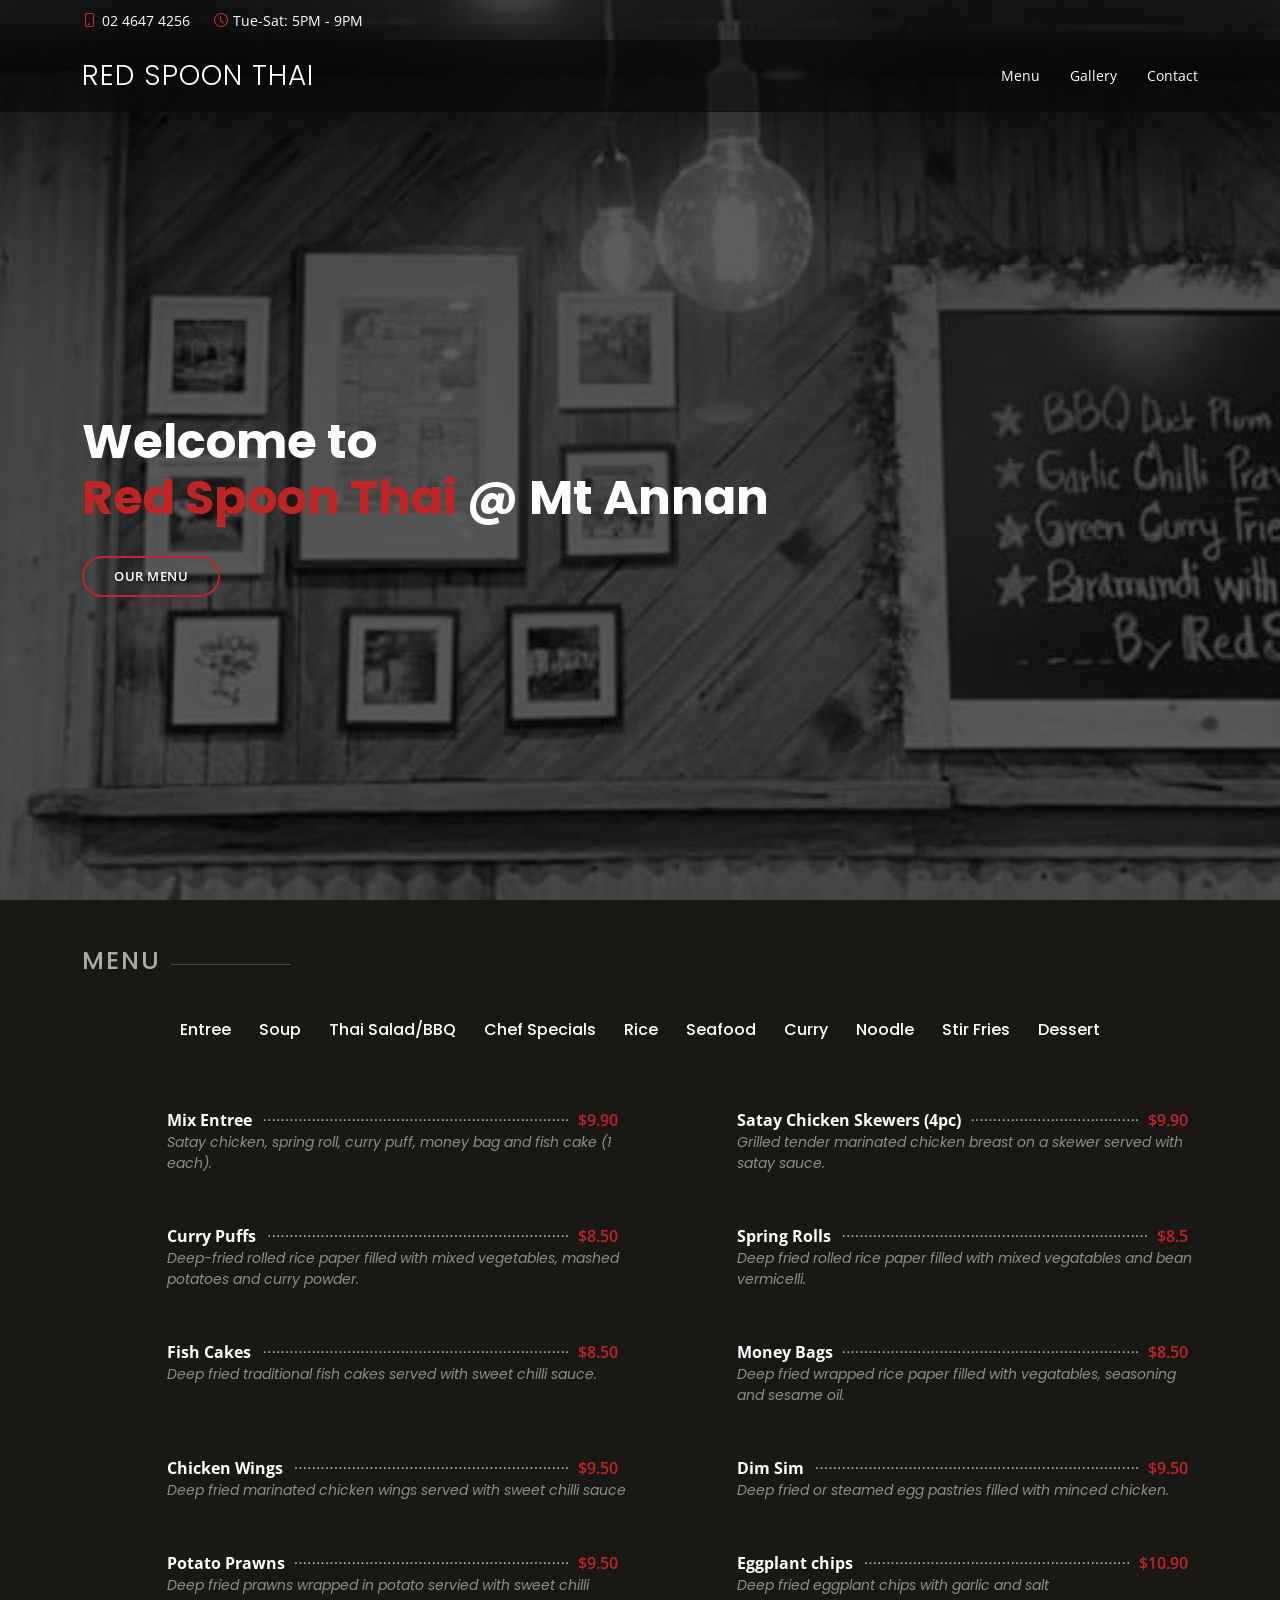
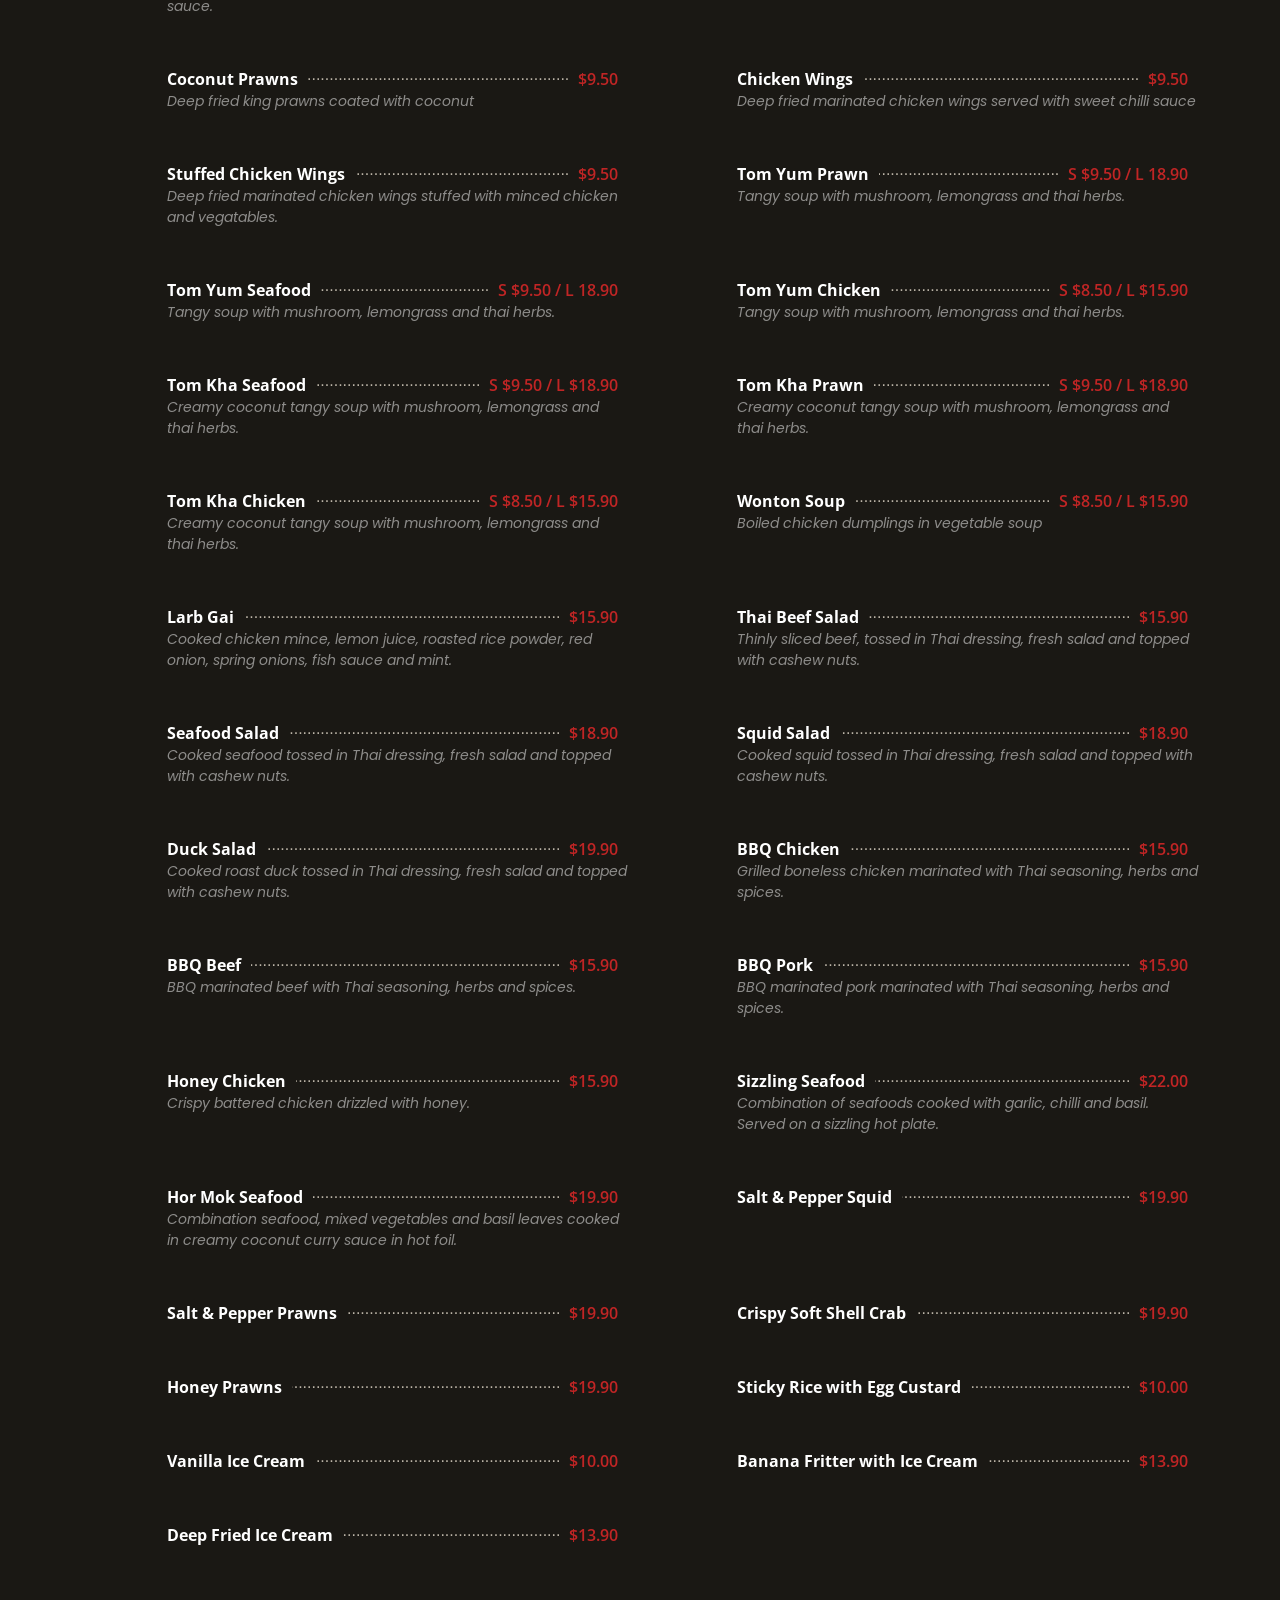
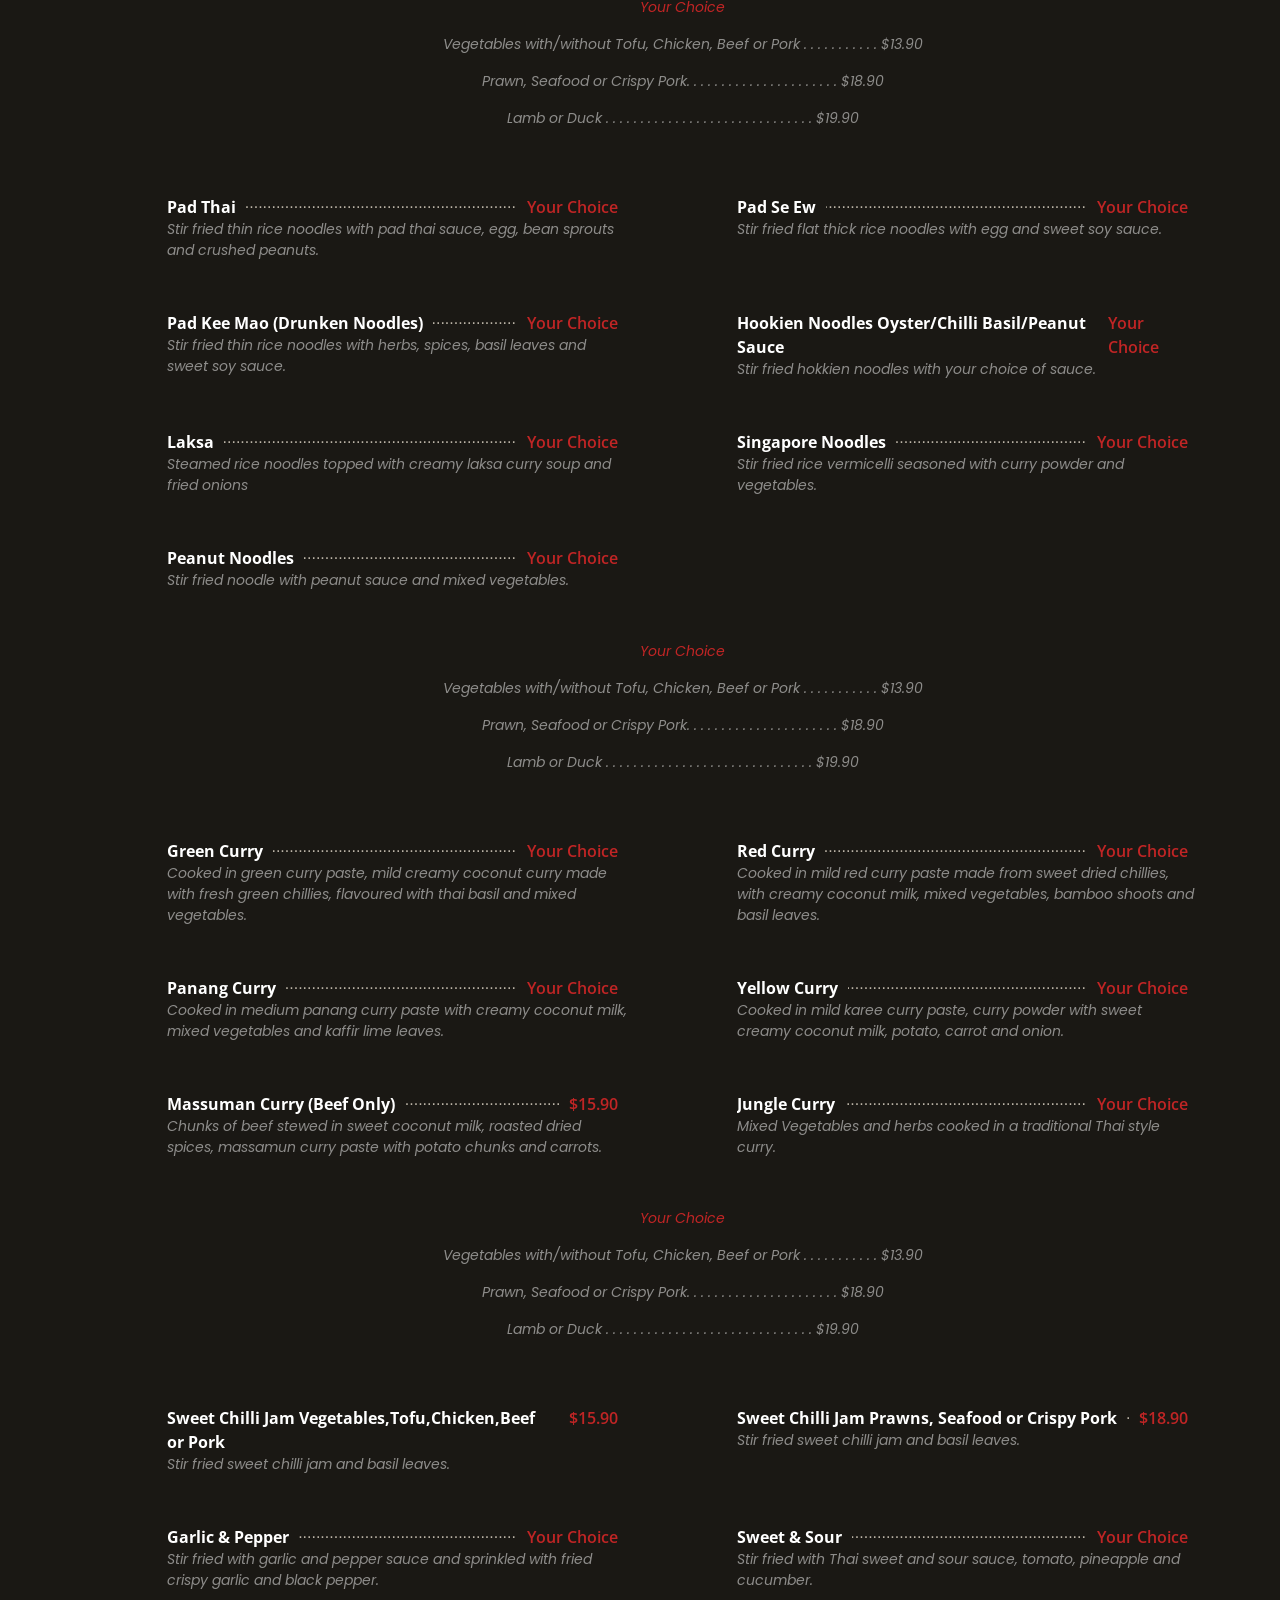
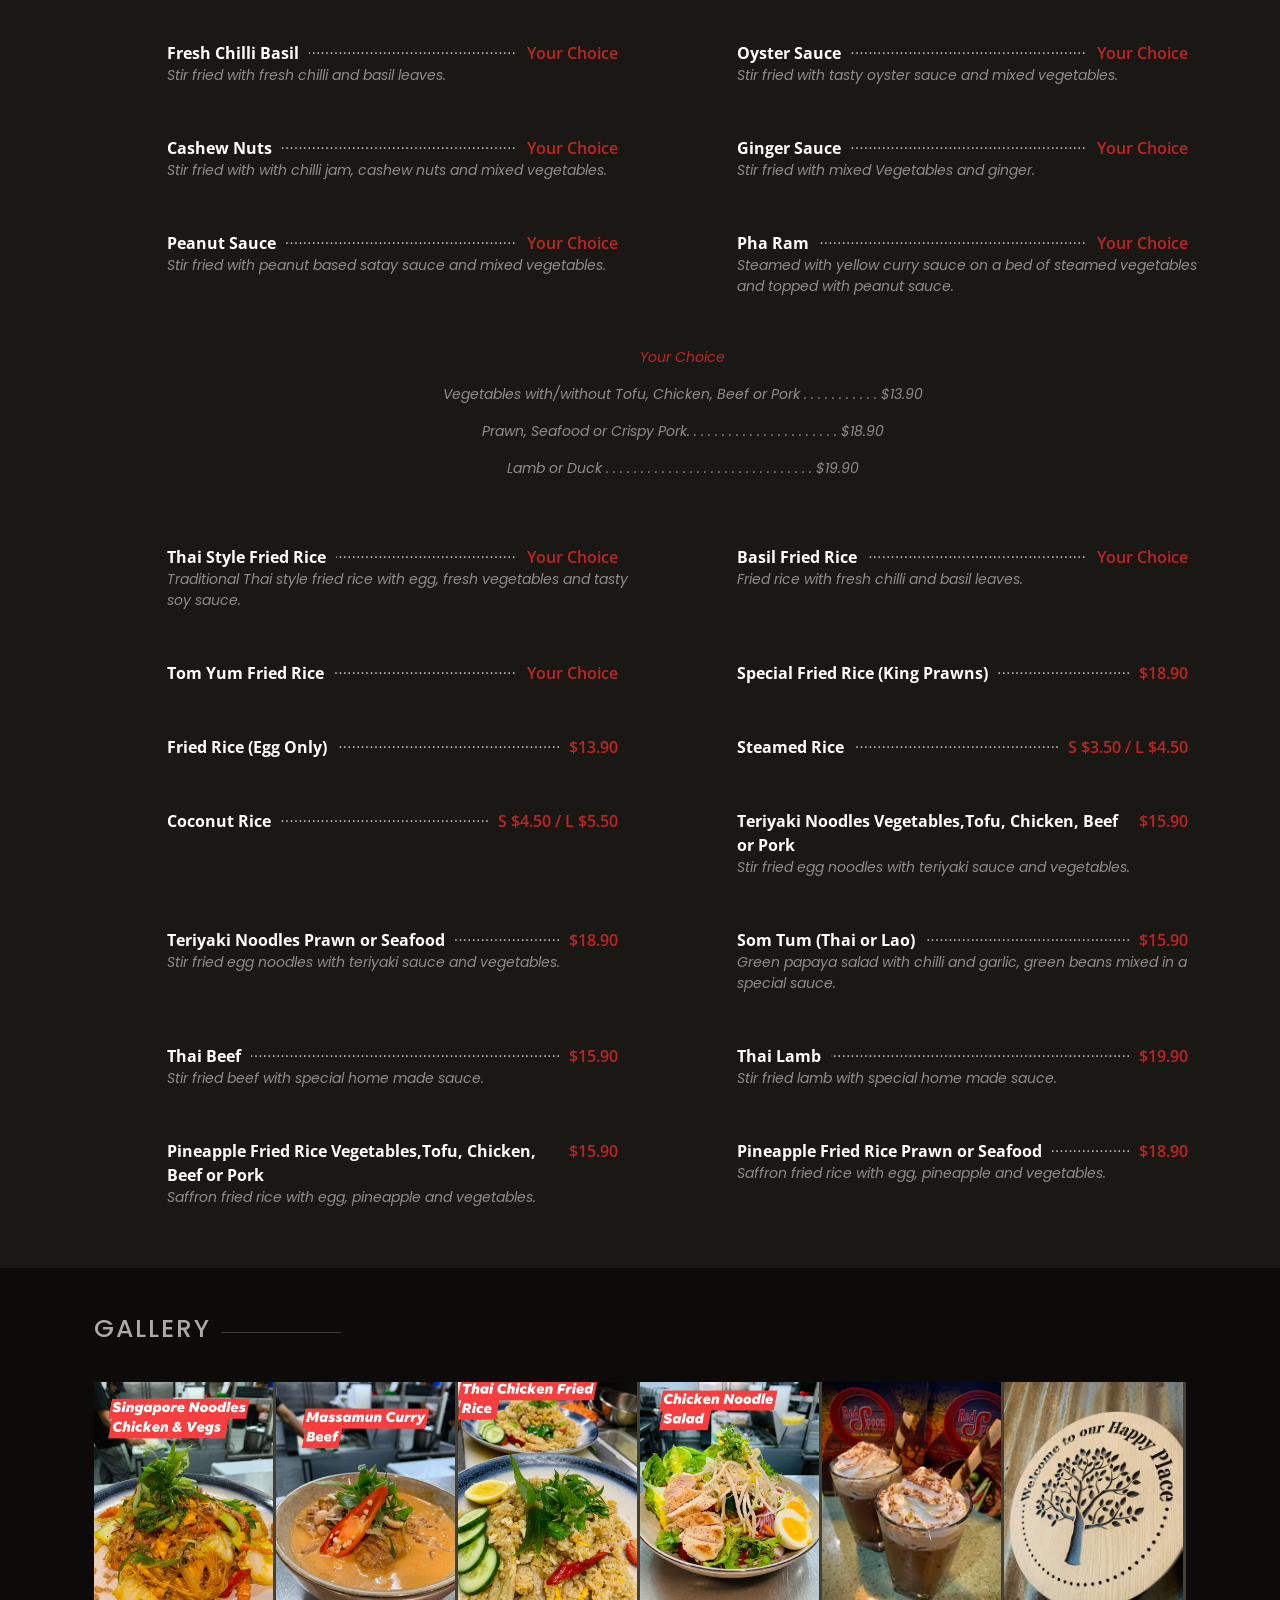
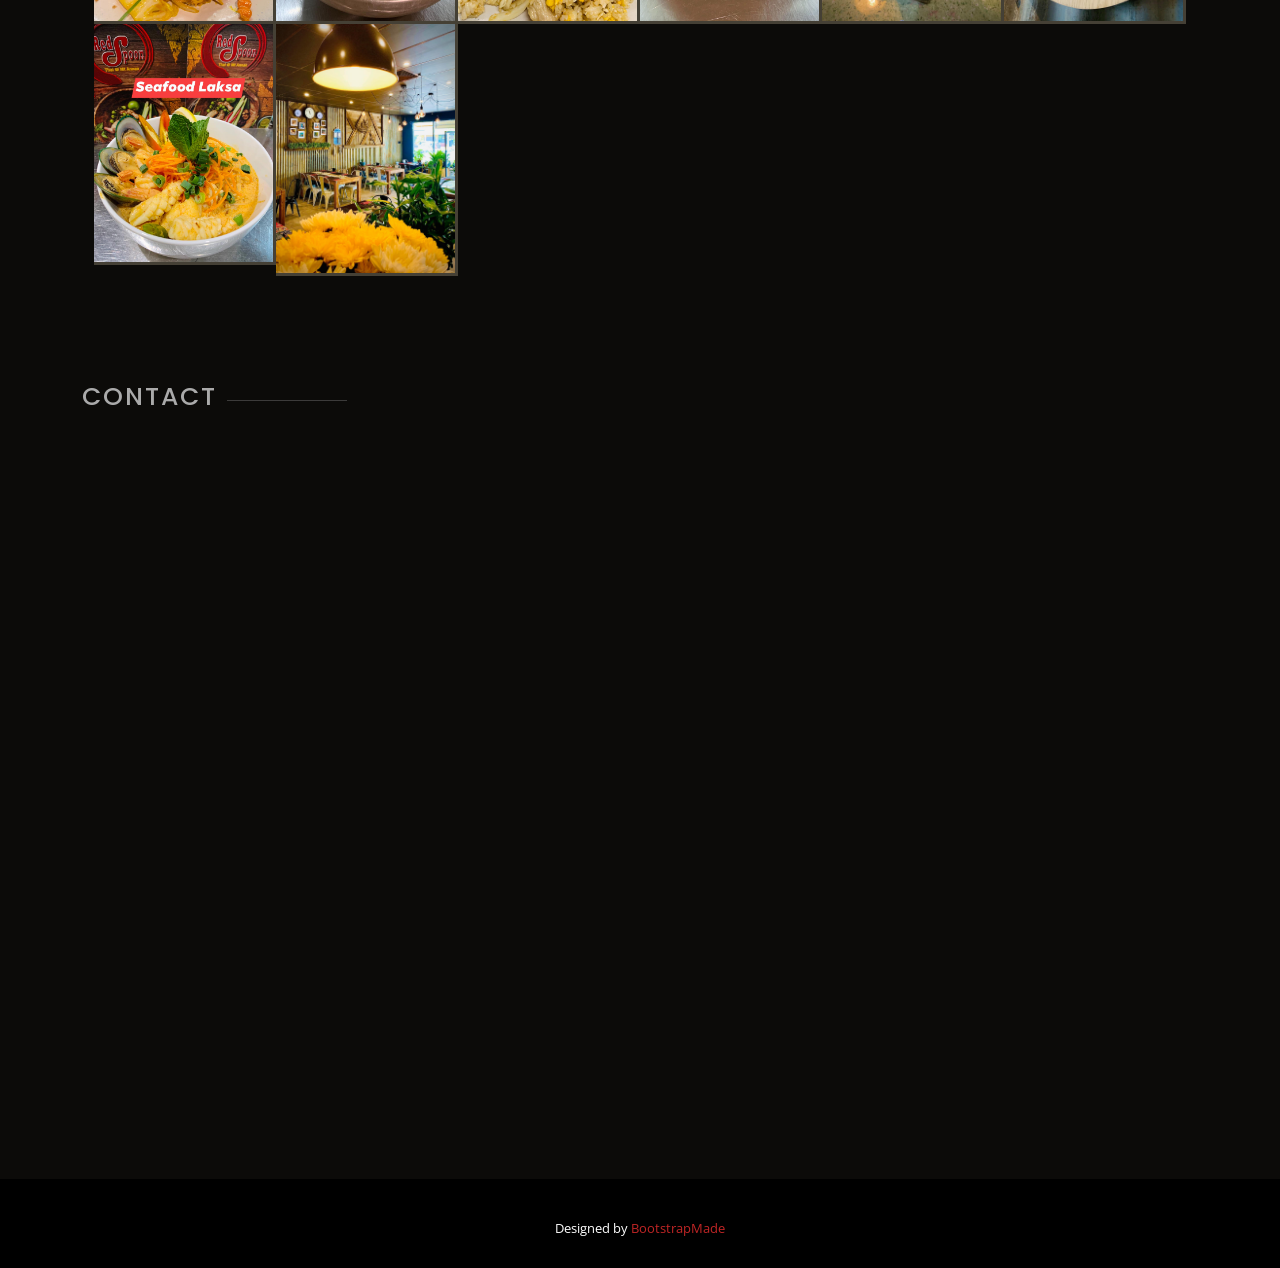
==== commit 3d3a0b05: "menuadded" ====
--- a/index.html
+++ b/index.html
@@ -5,13 +5,14 @@
   <meta charset="utf-8">
   <meta content="width=device-width, initial-scale=1.0" name="viewport">
 
-  <title>Red Spoon Thai @ Mount Annan</title>
+  <title>Red Spoon Thai @ Mt Annan</title>
   <meta content="" name="description">
   <meta content="" name="keywords">
 
-  <!-- Favicons -->
-  <link href="assets/img/favicon.png" rel="icon">
-  <link href="assets/img/apple-touch-icon.png" rel="apple-touch-icon">
+  <!-- Favicons 
+  <link href="assets/img/redspoonlogo.PNG" rel="icon">
+  <link href="assets/img/redspoonlogo.png" rel="apple-touch-icon">
+  -->
 
   <!-- Google Fonts -->
   <link href="https://fonts.googleapis.com/css?family=Open+Sans:300,300i,400,400i,600,600i,700,700i|Playfair+Display:ital,wght@0,400;0,500;0,600;0,700;1,400;1,500;1,600;1,700|Poppins:300,300i,400,400i,500,500i,600,600i,700,700i" rel="stylesheet">
@@ -53,9 +54,9 @@
   <header id="header" class="fixed-top d-flex align-items-cente">
     <div class="container-fluid container-xl d-flex align-items-center justify-content-lg-between">
 
-      <!--<h1 class="logo me-auto me-lg-0"><a href="index.html">Red Spoon Thai</a></h1>-->
+      <h1 class="logo me-auto me-lg-0"><a href="index.html">Red Spoon Thai</a></h1>
       <!-- Uncomment below if you prefer to use an image logo -->
-      <a href="index.html" class="logo me-auto me-lg-0"><img src="assets\img\redspoonlogo.PNG" alt="" class="img-fluid"></a>
+      <!--<a href="index.html" class="logo me-auto me-lg-0"><img src="assets\img\redspoonlogo.PNG" alt="" class="img-fluid"></a> -->
 
       <nav id="navbar" class="navbar order-last order-lg-0">
         <ul>
@@ -76,9 +77,7 @@
       <div class="row">
         <div class="col-lg-8">
           <h1>Welcome to </h1>
-          <h1>Red Spoon Thai</h1>
-          <h2>Mount Annan</h2>
-
+          <h1><span>Red Spoon Thai </span>@ Mt Annan</h1>
           <div class="btns">
             <a href="#menu" class="btn-menu animated fadeInUp scrollto">Our Menu</a>
           </div>
@@ -134,9 +133,9 @@
             <ul id="menu-flters">
               <li data-filter=".filter-entree">Entree</li>
               <li data-filter=".filter-soup">Soup</li>
-              <li data-filter=".filter-salads">Thai Salad/BBQ</li>
-              <li data-filter=".filter-bbq">Chef Specials</li>
-              <li data-filter=".filter-rice">Fried Rice</li>
+              <li data-filter=".filter-salad">Thai Salad/BBQ</li>
+              <li data-filter=".filter-chef">Chef Specials</li>
+              <li data-filter=".filter-rice">Rice</li>
               <li data-filter=".filter-seafood">Seafood</li>
               <li data-filter=".filter-curry">Curry</li>
               <li data-filter=".filter-noodle">Noodle</li>
@@ -332,10 +331,534 @@
               Boiled chicken dumplings in vegetable soup
             </div>
           </div>
-    <!-- ======= Curry  ======= -->
-
-        </div>
-
+    <!-- ======= SaladBBQ  ======= -->
+    <div class="col-lg-6 menu-item filter-salad">
+      <div class="menu-content">
+        <a href="#">Larb Gai</a><span>$15.90</span>
+      </div>
+      <div class="menu-ingredients">
+        Cooked chicken mince, lemon juice, roasted rice powder, red onion, spring onions, fish sauce and mint.
+      </div>
+    </div>
+
+    <div class="col-lg-6 menu-item filter-salad">
+      <div class="menu-content">
+        <a href="#">Thai Beef Salad</a><span>$15.90</span>
+      </div>
+      <div class="menu-ingredients">
+        Thinly sliced beef, tossed in Thai dressing, fresh salad and topped with cashew nuts.
+      </div>
+    </div>
+
+    <div class="col-lg-6 menu-item filter-salad">
+      <div class="menu-content">
+        <a href="#">Seafood Salad</a><span>$18.90</span>
+      </div>
+      <div class="menu-ingredients">
+        Cooked seafood tossed in Thai dressing, fresh salad and topped with cashew nuts. 
+      </div>
+    </div>
+
+    <div class="col-lg-6 menu-item filter-salad">
+      <div class="menu-content">
+        <a href="#">Squid Salad</a><span>$18.90</span>
+      </div>
+      <div class="menu-ingredients">
+        Cooked squid tossed in Thai dressing, fresh salad and topped with cashew nuts.
+      </div>
+    </div>
+
+    <div class="col-lg-6 menu-item filter-salad">
+      <div class="menu-content">
+        <a href="#">Duck Salad</a><span>$19.90</span>
+      </div>
+      <div class="menu-ingredients">
+        Cooked roast duck tossed in Thai dressing, fresh salad and topped with cashew nuts.
+      </div>
+    </div>
+
+    <div class="col-lg-6 menu-item filter-salad">
+      <div class="menu-content">
+        <a href="#">BBQ Chicken</a><span>$15.90</span>
+      </div>
+      <div class="menu-ingredients">
+        Grilled boneless chicken marinated with Thai seasoning, herbs and spices. 
+      </div>
+    </div>
+
+    <div class="col-lg-6 menu-item filter-salad">
+      <div class="menu-content">
+        <a href="#">BBQ Beef</a><span>$15.90</span>
+      </div>
+      <div class="menu-ingredients">
+        BBQ marinated beef with Thai seasoning, herbs and spices. 
+      </div>
+    </div>
+
+    <div class="col-lg-6 menu-item filter-salad">
+      <div class="menu-content">
+        <a href="#">BBQ Pork</a><span>$15.90</span>
+      </div>
+      <div class="menu-ingredients">
+        BBQ marinated pork marinated with Thai seasoning, herbs and spices. 
+      </div>
+    </div>
+
+    <div class="col-lg-6 menu-item filter-salad">
+      <div class="menu-content">
+        <a href="#">Honey Chicken</a><span>$15.90</span>
+      </div>
+      <div class="menu-ingredients">
+        Crispy battered chicken drizzled with honey. 
+      </div>
+    </div>
+
+    <!-- SEAFOOD -->
+
+    <div class="col-lg-6 menu-item filter-seafood">
+      <div class="menu-content">
+        <a href="#">Sizzling Seafood</a><span>$22.00</span>
+      </div>
+      <div class="menu-ingredients">
+        Combination of seafoods cooked with garlic, chilli and basil. Served on a sizzling hot plate.
+      </div>
+    </div>
+
+    <div class="col-lg-6 menu-item filter-seafood">
+      <div class="menu-content">
+        <a href="#">Hor Mok Seafood</a><span>$19.90</span>
+      </div>
+      <div class="menu-ingredients">
+        Combination seafood, mixed vegetables and basil leaves cooked in creamy coconut curry sauce in hot foil. 
+      </div>
+    </div>
+
+    <div class="col-lg-6 menu-item filter-seafood">
+      <div class="menu-content">
+        <a href="#">Salt & Pepper Squid</a><span>$19.90</span>
+      </div>
+    </div>
+
+    <div class="col-lg-6 menu-item filter-seafood">
+      <div class="menu-content">
+        <a href="#">Salt & Pepper Prawns</a><span>$19.90</span>
+      </div>
+    </div>
+
+    <div class="col-lg-6 menu-item filter-seafood">
+      <div class="menu-content">
+        <a href="#">Crispy Soft Shell Crab</a><span>$19.90</span>
+      </div>
+    </div>
+
+    <div class="col-lg-6 menu-item filter-seafood">
+      <div class="menu-content">
+        <a href="#">Honey Prawns</a><span>$19.90</span>
+      </div>
+    </div>
+
+    <!-- dessert-->
+
+    <div class="col-lg-6 menu-item filter-dessert">
+      <div class="menu-content">
+        <a href="#">Sticky Rice with Egg Custard</a><span>$10.00</span>
+      </div>
+    </div>
+
+    
+    <div class="col-lg-6 menu-item filter-dessert">
+      <div class="menu-content">
+        <a href="#">Vanilla Ice Cream</a><span>$10.00</span>
+      </div>
+    </div>
+
+    <div class="col-lg-6 menu-item filter-dessert">
+      <div class="menu-content">
+        <a href="#">Banana Fritter with Ice Cream</a><span>$13.90</span>
+      </div>
+    </div>
+
+    <div class="col-lg-6 menu-item filter-dessert">
+      <div class="menu-content">
+        <a href="#">Deep Fried Ice Cream</a><span>$13.90</span>
+      </div>
+    </div>
+
+    <!-- noodle-->
+      <div class="col-lg-12 filter-noodle menu-item text-center">
+        <!--<div class="menu-content"></div>-->
+        <div class="menu-ingredients">
+          <p><a href="#">Your Choice</a></p>
+          <p><a>Vegetables with/without Tofu, Chicken, Beef or Pork . . . . . . . . . . . $13.90</a></p>
+          <p><a>Prawn, Seafood or Crispy Pork. . . . . . . . . . . . . . . . . . . . . . $18.90</a></p>
+          <p><a>Lamb or Duck . . . . . . . . . . . . . . . . . . . . . . . . . . . . . . $19.90</a></p>
+        </div>
+      </div>
+
+      <div class="col-lg-6 menu-item filter-noodle">
+        <div class="menu-content">
+          <a href="#">Pad Thai</a><span>Your Choice</span>
+        </div>
+        <div class="menu-ingredients">
+        Stir fried thin rice noodles with pad thai sauce, egg, bean sprouts and crushed peanuts. 
+        </div>
+     </div>
+    
+    <div class="col-lg-6 menu-item filter-noodle">
+      <div class="menu-content">
+        <a href="#">Pad Se Ew</a><span>Your Choice</span>
+      </div>
+      <div class="menu-ingredients">
+        Stir fried flat thick rice noodles with egg and sweet soy sauce.  
+      </div>
+    </div>
+
+    <div class="col-lg-6 menu-item filter-noodle">
+      <div class="menu-content">
+        <a href="#">Pad Kee Mao (Drunken Noodles)</a><span>Your Choice</span>
+      </div>
+      <div class="menu-ingredients">
+        Stir fried thin rice noodles with herbs, spices, basil leaves and sweet soy sauce. 
+      </div>
+    </div>
+
+
+    <div class="col-lg-6 menu-item filter-noodle">
+      <div class="menu-content">
+        <a href="#">Hookien Noodles Oyster/Chilli Basil/Peanut Sauce</a><span>Your Choice</span>
+      </div>
+      <div class="menu-ingredients">
+        Stir fried hokkien noodles with your choice of sauce. 
+      </div>
+    </div>
+
+    <div class="col-lg-6 menu-item filter-noodle">
+      <div class="menu-content">
+        <a href="#">Laksa</a><span>Your Choice</span>
+      </div>
+      <div class="menu-ingredients">
+        Steamed rice noodles topped with creamy laksa curry soup and fried onions
+      </div>
+    </div>
+
+    <div class="col-lg-6 menu-item filter-noodle">
+      <div class="menu-content">
+        <a href="#">Singapore Noodles</a><span>Your Choice</span>
+      </div>
+      <div class="menu-ingredients">
+        Stir fried rice vermicelli seasoned with curry powder and vegetables.
+      </div>
+    </div>
+
+    <div class="col-lg-6 menu-item filter-noodle">
+      <div class="menu-content">
+        <a href="#">Peanut Noodles</a><span>Your Choice</span>
+      </div>
+      <div class="menu-ingredients">
+        Stir fried noodle with peanut sauce and mixed vegetables.
+      </div>
+    </div>
+
+    <!-- currry-->
+
+    <div class="col-lg-12 filter-curry menu-item text-center">
+      <div class="menu-ingredients">
+        <p><a href="#">Your Choice</a></p>
+        <p><a>Vegetables with/without Tofu, Chicken, Beef or Pork . . . . . . . . . . . $13.90</a></p>
+        <p><a>Prawn, Seafood or Crispy Pork. . . . . . . . . . . . . . . . . . . . . . $18.90</a></p>
+        <p><a>Lamb or Duck . . . . . . . . . . . . . . . . . . . . . . . . . . . . . . $19.90</a></p>
+      </div>
+    </div>
+    
+    <div class="col-lg-6 menu-item filter-curry">
+      <div class="menu-content">
+        <a href="#">Green Curry</a><span>Your Choice</span>
+      </div>
+      <div class="menu-ingredients">
+        Cooked in green curry paste, mild creamy coconut curry made with fresh green chillies, flavoured with thai basil and mixed vegetables.
+      </div>
+    </div>
+
+    <div class="col-lg-6 menu-item filter-curry">
+      <div class="menu-content">
+        <a href="#">Red Curry </a><span>Your Choice</span>
+      </div>
+      <div class="menu-ingredients">
+        Cooked in mild red curry paste made from sweet dried chillies, with creamy coconut milk, mixed vegetables, bamboo shoots and basil leaves.
+      </div>
+    </div>
+
+    <div class="col-lg-6 menu-item filter-curry">
+      <div class="menu-content">
+        <a href="#">Panang Curry </a><span>Your Choice</span>
+      </div>
+      <div class="menu-ingredients">
+        Cooked in medium panang curry paste with creamy coconut milk, mixed vegetables and kaffir lime leaves.
+      </div>
+    </div>
+
+    <div class="col-lg-6 menu-item filter-curry">
+      <div class="menu-content">
+        <a href="#">Yellow Curry </a><span>Your Choice</span>
+      </div>
+      <div class="menu-ingredients">
+        Cooked in mild karee curry paste, curry powder with sweet creamy coconut milk, potato, carrot and onion.
+      </div>
+    </div>
+
+    <div class="col-lg-6 menu-item filter-curry">
+      <div class="menu-content">
+        <a href="#">Massuman Curry (Beef Only)</a><span>$15.90</span>
+      </div>
+      <div class="menu-ingredients">
+        Chunks of beef stewed in sweet coconut milk, roasted dried spices, massamun curry paste with potato chunks and carrots.
+      </div>
+    </div>
+
+    <div class="col-lg-6 menu-item filter-curry">
+      <div class="menu-content">
+        <a href="#">Jungle Curry </a><span>Your Choice</span>
+      </div>
+      <div class="menu-ingredients">
+        Mixed Vegetables and herbs cooked in a traditional Thai style curry.
+      </div>
+    </div>
+
+
+    <!-- stirfries-->
+
+    <div class="col-lg-12 filter-stir menu-item text-center">
+      <div class="menu-ingredients">
+        <p><a href="#">Your Choice</a></p>
+        <p><a>Vegetables with/without Tofu, Chicken, Beef or Pork . . . . . . . . . . . $13.90</a></p>
+        <p><a>Prawn, Seafood or Crispy Pork. . . . . . . . . . . . . . . . . . . . . . $18.90</a></p>
+        <p><a>Lamb or Duck . . . . . . . . . . . . . . . . . . . . . . . . . . . . . . $19.90</a></p>
+      </div>
+    </div>
+
+    <div class="col-lg-6 menu-item filter-stir">
+      <div class="menu-content">
+        <a href="#">Sweet Chilli Jam Vegetables,Tofu,Chicken,Beef or Pork</a><span>$15.90</span>
+      </div>
+      <div class="menu-ingredients">
+        Stir fried sweet chilli jam and basil leaves.
+      </div>
+    </div>
+
+    
+    <div class="col-lg-6 menu-item filter-stir">
+      <div class="menu-content">
+        <a href="#">Sweet Chilli Jam Prawns, Seafood or Crispy Pork</a><span>$18.90</span>
+      </div>
+      <div class="menu-ingredients">
+        Stir fried sweet chilli jam and basil leaves.
+      </div>
+    </div>
+    
+    
+    <div class="col-lg-6 menu-item filter-stir">
+      <div class="menu-content">
+        <a href="#">Garlic & Pepper</a><span>Your Choice</span>
+      </div>
+      <div class="menu-ingredients">
+        Stir fried with garlic and pepper sauce and sprinkled with fried crispy garlic and black pepper. 
+      </div>
+    </div>
+
+    
+    <div class="col-lg-6 menu-item filter-stir">
+      <div class="menu-content">
+        <a href="#">Sweet & Sour</a><span>Your Choice</span>
+      </div>
+      <div class="menu-ingredients">
+        Stir fried with Thai sweet and sour sauce, tomato, pineapple and cucumber.
+      </div>
+    </div>
+
+    <div class="col-lg-6 menu-item filter-stir">
+      <div class="menu-content">
+        <a href="#">Fresh Chilli Basil</a><span>Your Choice</span>
+      </div>
+      <div class="menu-ingredients">
+        Stir fried with fresh chilli and basil leaves.
+      </div>
+    </div>
+
+    <div class="col-lg-6 menu-item filter-stir">
+      <div class="menu-content">
+        <a href="#">Oyster Sauce</a><span>Your Choice</span>
+      </div>
+      <div class="menu-ingredients">
+        Stir fried with tasty oyster sauce and mixed vegetables.
+      </div>
+    </div>
+
+
+    <div class="col-lg-6 menu-item filter-stir">
+      <div class="menu-content">
+        <a href="#">Cashew Nuts</a><span>Your Choice</span>
+      </div>
+      <div class="menu-ingredients">
+        Stir fried with with chilli jam, cashew nuts and mixed vegetables.
+      </div>
+    </div>
+
+    <div class="col-lg-6 menu-item filter-stir">
+      <div class="menu-content">
+        <a href="#">Ginger Sauce</a><span>Your Choice</span>
+      </div>
+      <div class="menu-ingredients">
+        Stir fried with mixed Vegetables and ginger.
+      </div>
+    </div>
+
+    <div class="col-lg-6 menu-item filter-stir">
+      <div class="menu-content">
+        <a href="#">Peanut Sauce</a><span>Your Choice</span>
+      </div>
+      <div class="menu-ingredients">
+        Stir fried with peanut based satay sauce and mixed vegetables.
+      </div>
+    </div>
+
+    <div class="col-lg-6 menu-item filter-stir">
+      <div class="menu-content">
+        <a href="#">Pha Ram</a><span>Your Choice</span>
+      </div>
+      <div class="menu-ingredients">
+        Steamed with yellow curry sauce on a bed of steamed vegetables and topped with peanut sauce.
+      </div>
+    </div>
+
+        <!-- rice-->
+
+    <div class="col-lg-12 filter-rice menu-item text-center">
+      <div class="menu-ingredients">
+        <p><a href="#">Your Choice</a></p>
+        <p><a>Vegetables with/without Tofu, Chicken, Beef or Pork . . . . . . . . . . . $13.90</a></p>
+        <p><a>Prawn, Seafood or Crispy Pork. . . . . . . . . . . . . . . . . . . . . . $18.90</a></p>
+        <p><a>Lamb or Duck . . . . . . . . . . . . . . . . . . . . . . . . . . . . . . $19.90</a></p>
+      </div>
+    </div>
+
+    <div class="col-lg-6 menu-item filter-rice">
+      <div class="menu-content">
+        <a href="#">Thai Style Fried Rice</a><span>Your Choice</span>
+      </div>
+      <div class="menu-ingredients">
+        Traditional Thai style fried rice with egg, fresh vegetables and tasty soy sauce.
+      </div>
+    </div>
+
+    <div class="col-lg-6 menu-item filter-rice">
+      <div class="menu-content">
+        <a href="#">Basil Fried Rice</a><span>Your Choice</span>
+      </div>
+      <div class="menu-ingredients">
+        Fried rice with fresh chilli and basil leaves.
+      </div>
+    </div>
+
+    <div class="col-lg-6 menu-item filter-rice">
+      <div class="menu-content">
+        <a href="#">Tom Yum Fried Rice</a><span>Your Choice</span>
+      </div>
+    </div>
+
+    <div class="col-lg-6 menu-item filter-rice">
+      <div class="menu-content">
+        <a href="#">Special Fried Rice (King Prawns)</a><span>$18.90</span>
+      </div>
+    </div>
+
+    <div class="col-lg-6 menu-item filter-rice">
+      <div class="menu-content">
+        <a href="#">Fried Rice (Egg Only)</a><span>$13.90</span>
+      </div>
+    </div>
+
+    <div class="col-lg-6 menu-item filter-rice">
+      <div class="menu-content">
+        <a href="#">Steamed Rice</a><span>S $3.50 / L $4.50</span>
+      </div>
+    </div>
+
+    <div class="col-lg-6 menu-item filter-rice">
+      <div class="menu-content">
+        <a href="#">Coconut Rice</a><span>S $4.50 / L $5.50</span>
+      </div>
+    </div>
+
+    <!--special-->
+    <div class="col-lg-6 menu-item filter-chef">
+      <div class="menu-content">
+        <a href="#">Teriyaki Noodles Vegetables,Tofu, Chicken, Beef or Pork</a><span>$15.90</span>
+      </div>
+      <div class="menu-ingredients">
+        Stir fried egg noodles with teriyaki sauce and vegetables.
+      </div>
+    </div>
+    
+
+    <div class="col-lg-6 menu-item filter-chef">
+      <div class="menu-content">
+        <a href="#">Teriyaki Noodles Prawn or Seafood</a><span>$18.90</span>
+      </div>
+      <div class="menu-ingredients">
+        Stir fried egg noodles with teriyaki sauce and vegetables.
+      </div>
+    </div>
+
+    
+    <div class="col-lg-6 menu-item filter-chef">
+      <div class="menu-content">
+        <a href="#">Som Tum (Thai or Lao)</a><span>$15.90</span>
+      </div>
+      <div class="menu-ingredients">
+        Green papaya salad with chilli and garlic, green beans mixed in a special sauce.
+      </div>
+    </div>
+
+
+    <div class="col-lg-6 menu-item filter-chef">
+      <div class="menu-content">
+        <a href="#">Thai Beef</a><span>$15.90</span>
+      </div>
+      <div class="menu-ingredients">
+        Stir fried beef with special home made sauce.
+      </div>
+    </div>
+
+    <div class="col-lg-6 menu-item filter-chef">
+      <div class="menu-content">
+        <a href="#">Thai Lamb</a><span>$19.90</span>
+      </div>
+      <div class="menu-ingredients">
+        Stir fried lamb with special home made sauce.
+      </div>
+    </div>
+
+    <div class="col-lg-6 menu-item filter-chef">
+      <div class="menu-content">
+        <a href="#">Pineapple Fried Rice Vegetables,Tofu, Chicken, Beef or Pork</a><span>$15.90</span>
+      </div>
+      <div class="menu-ingredients">
+        Saffron fried rice with egg, pineapple and vegetables.
+      </div>
+    </div>
+    
+
+    <div class="col-lg-6 menu-item filter-chef">
+      <div class="menu-content">
+        <a href="#">Pineapple Fried Rice Prawn or Seafood</a><span>$18.90</span>
+      </div>
+      <div class="menu-ingredients">
+        Saffron fried rice with egg, pineapple and vegetables.
+      </div>
+    </div>
+
+
+        </div>
       </div>
     </section><!-- End Menu Section -->
 
--- a/assets/css/style.css
+++ b/assets/css/style.css
@@ -25,7 +25,7 @@
 }
 
 h1, h2, h3, h4, h5, h6 {
-  font-family: "Playfair Display", serif;
+  font-family: "Poppins", serif;
 }
 
 /*--------------------------------------------------------------
@@ -274,7 +274,7 @@
 }
 
 .navbar a:hover, .navbar .active, .navbar .active:focus, .navbar li:hover > a {
-  color: #d9ba85;
+  color: #d62d2d;
 }
 
 .navbar .dropdown ul {
@@ -443,8 +443,9 @@
 #hero {
   width: 100%;
   height: 100vh;
-  background: url("../img/hero-bg.jpg") top center; 
+  background: url("../img/hero-bg2.jpg") top center; 
   background-size: cover;
+  background-repeat: no-repeat;
   position: relative;
   padding: 0;
 }
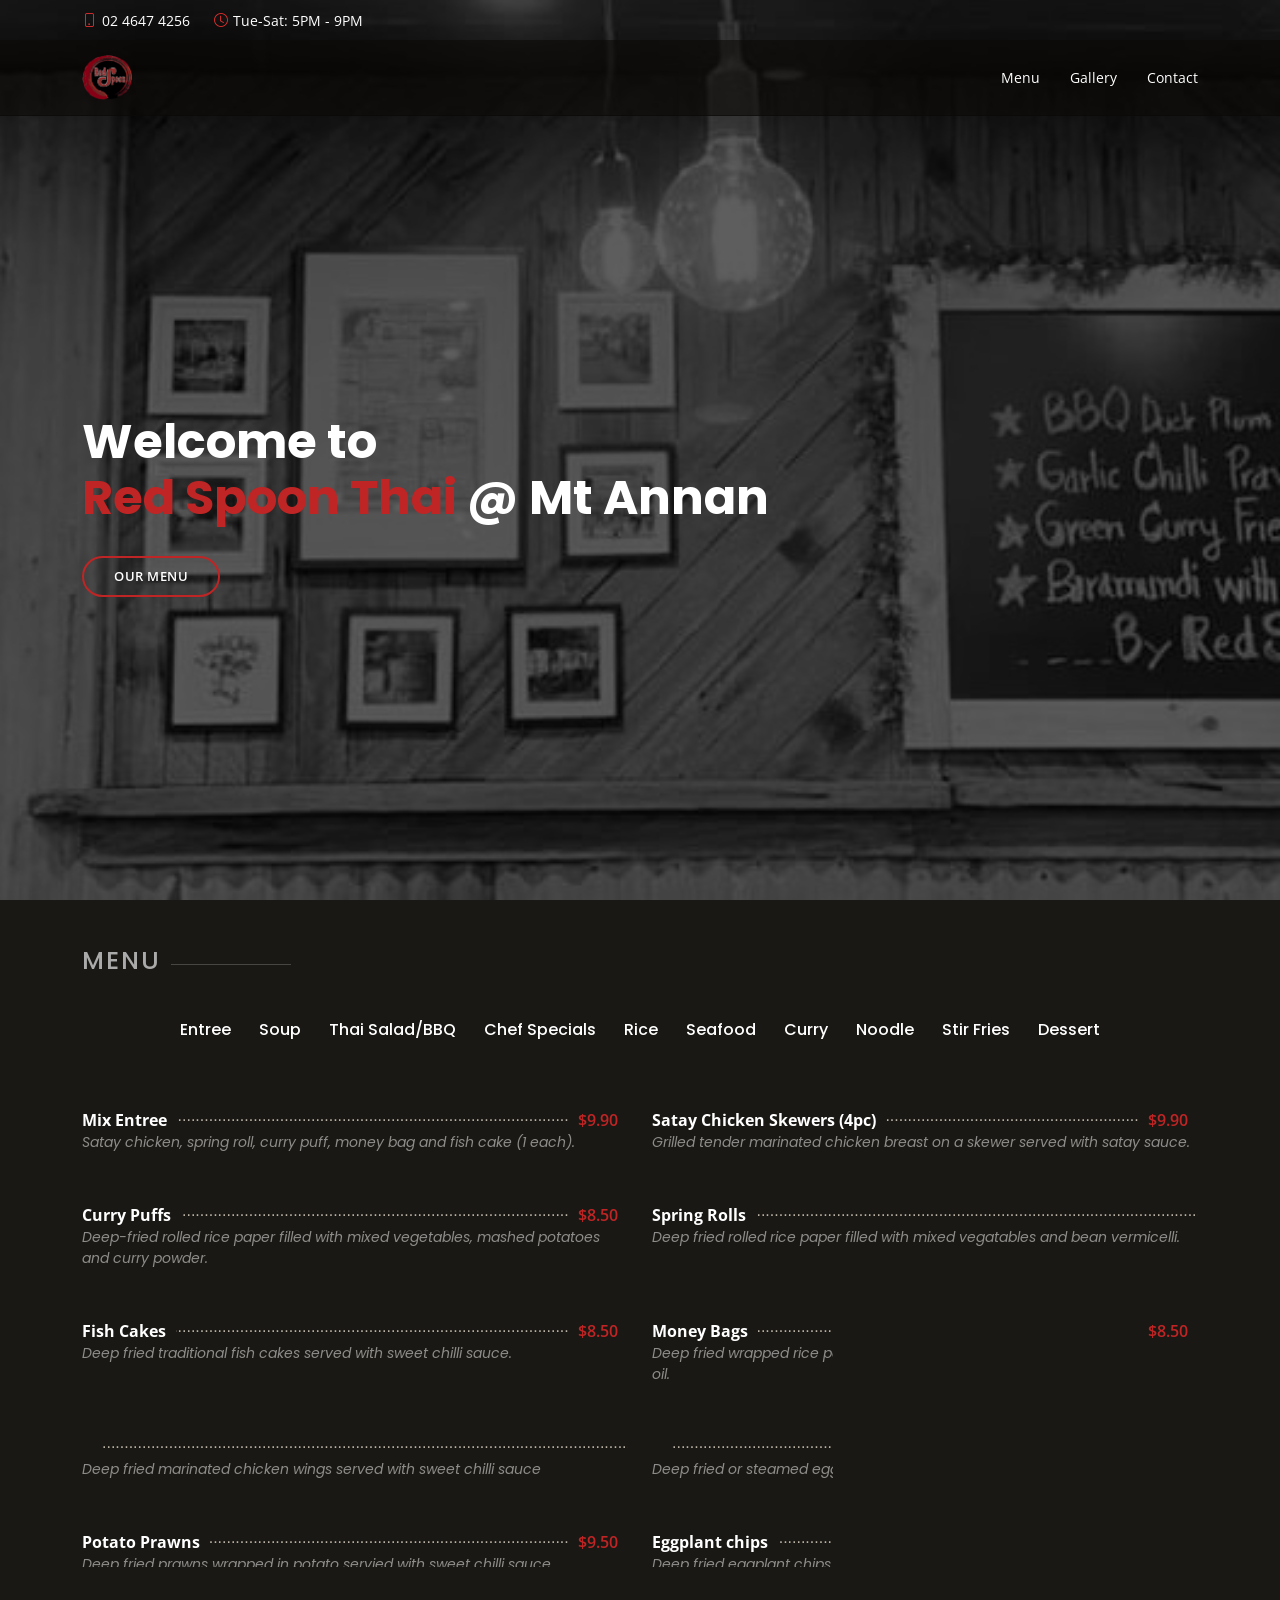
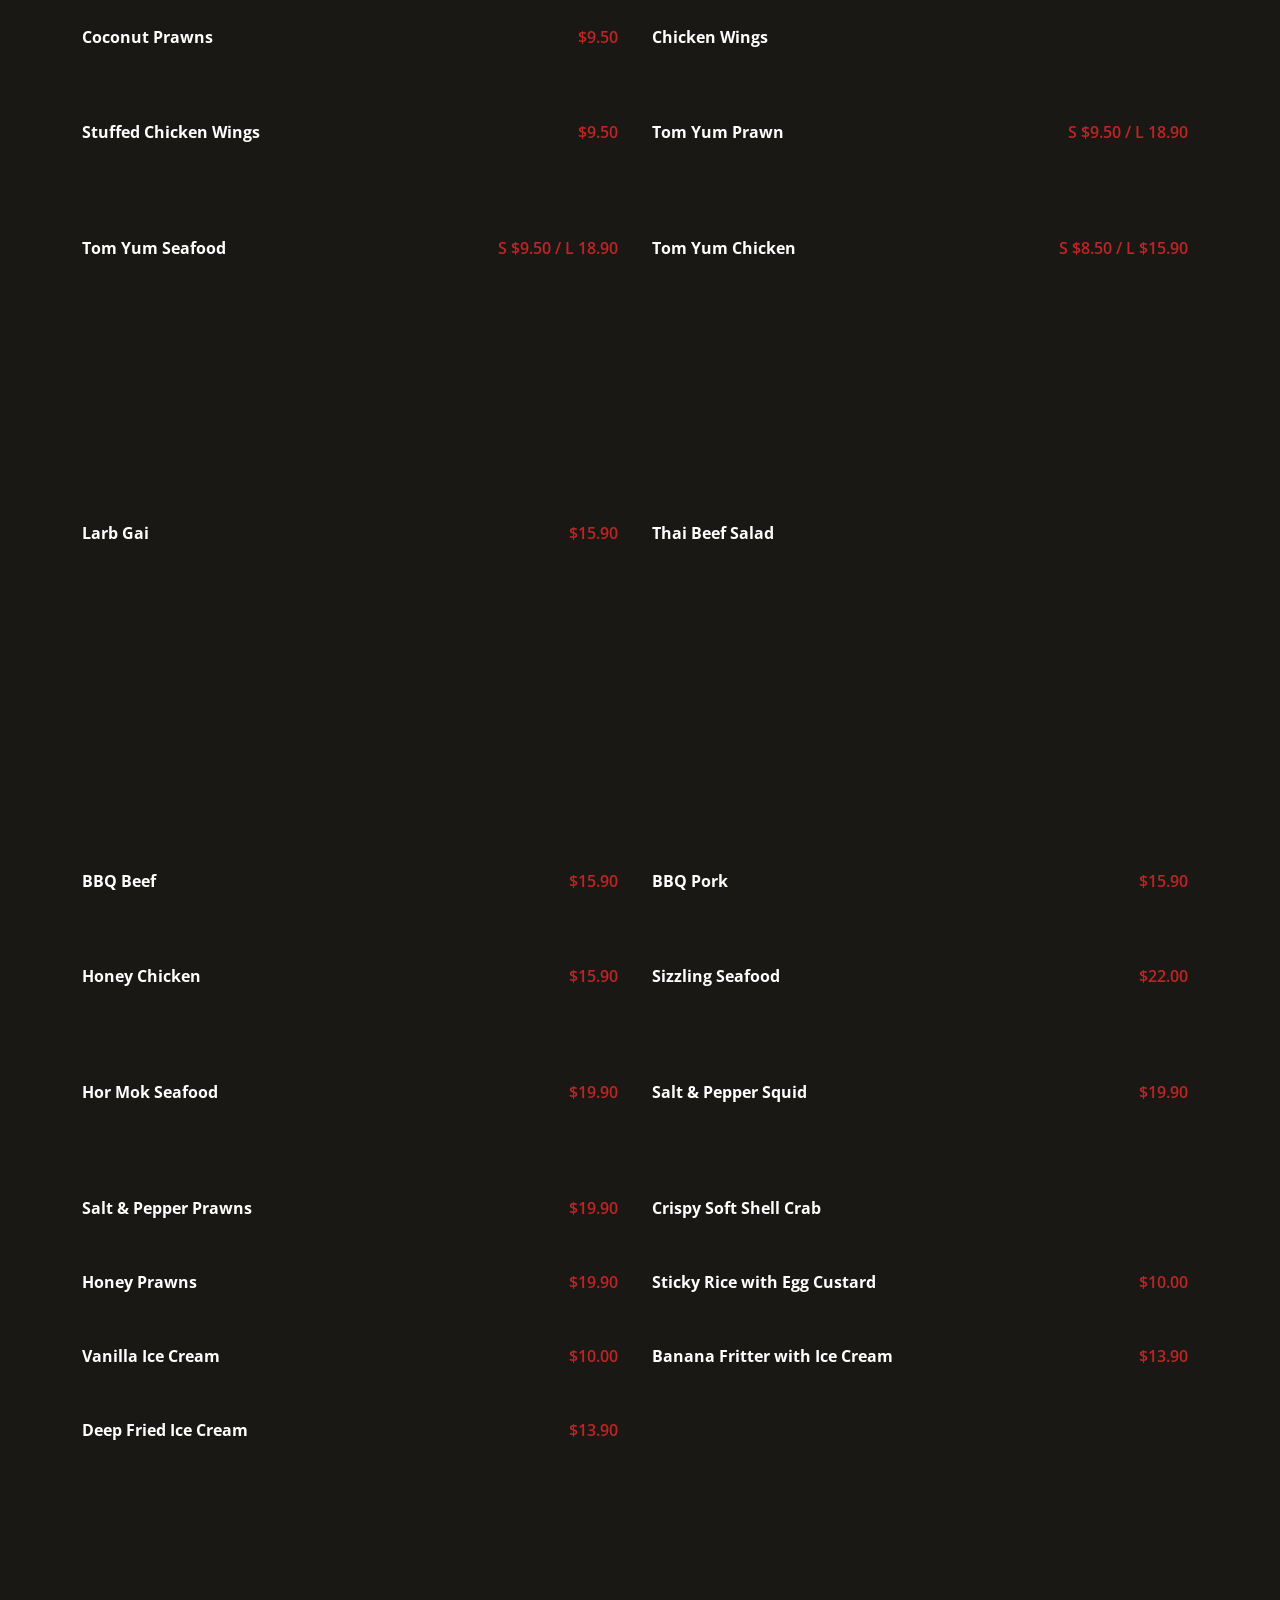
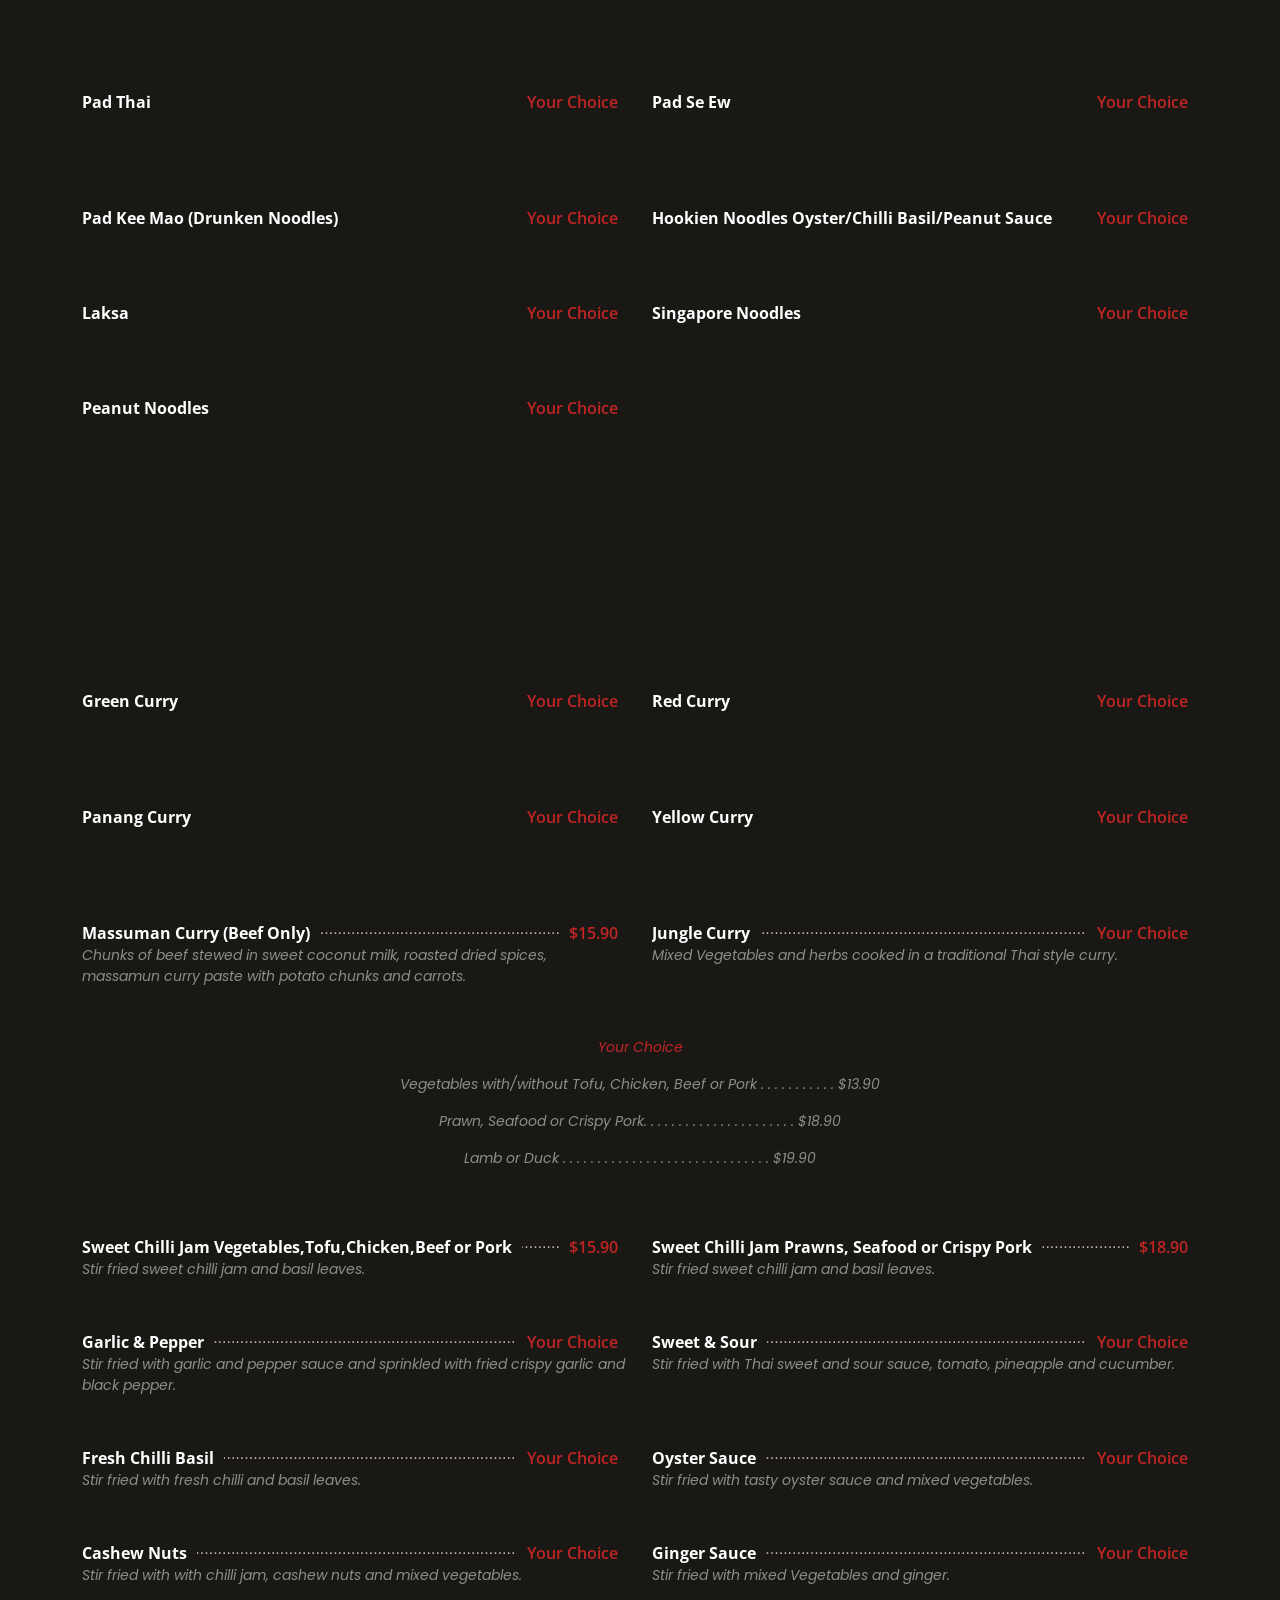
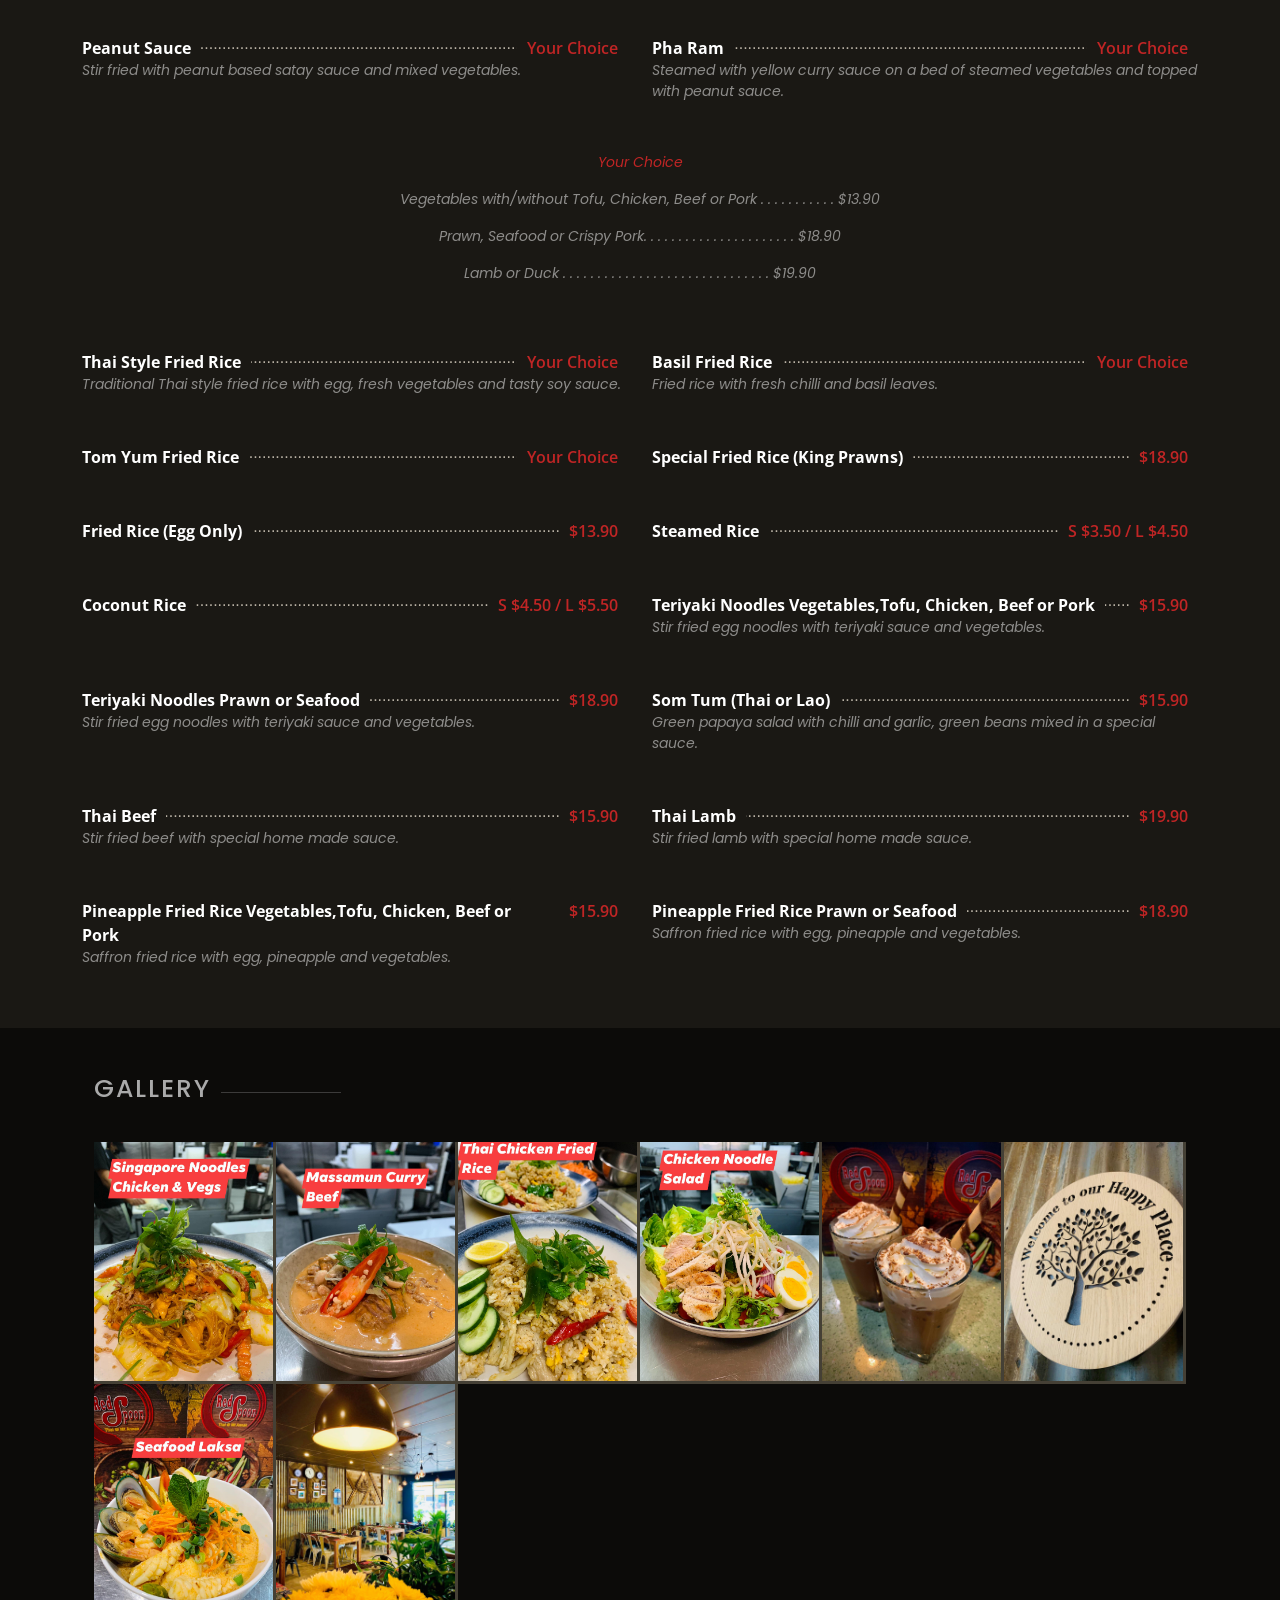
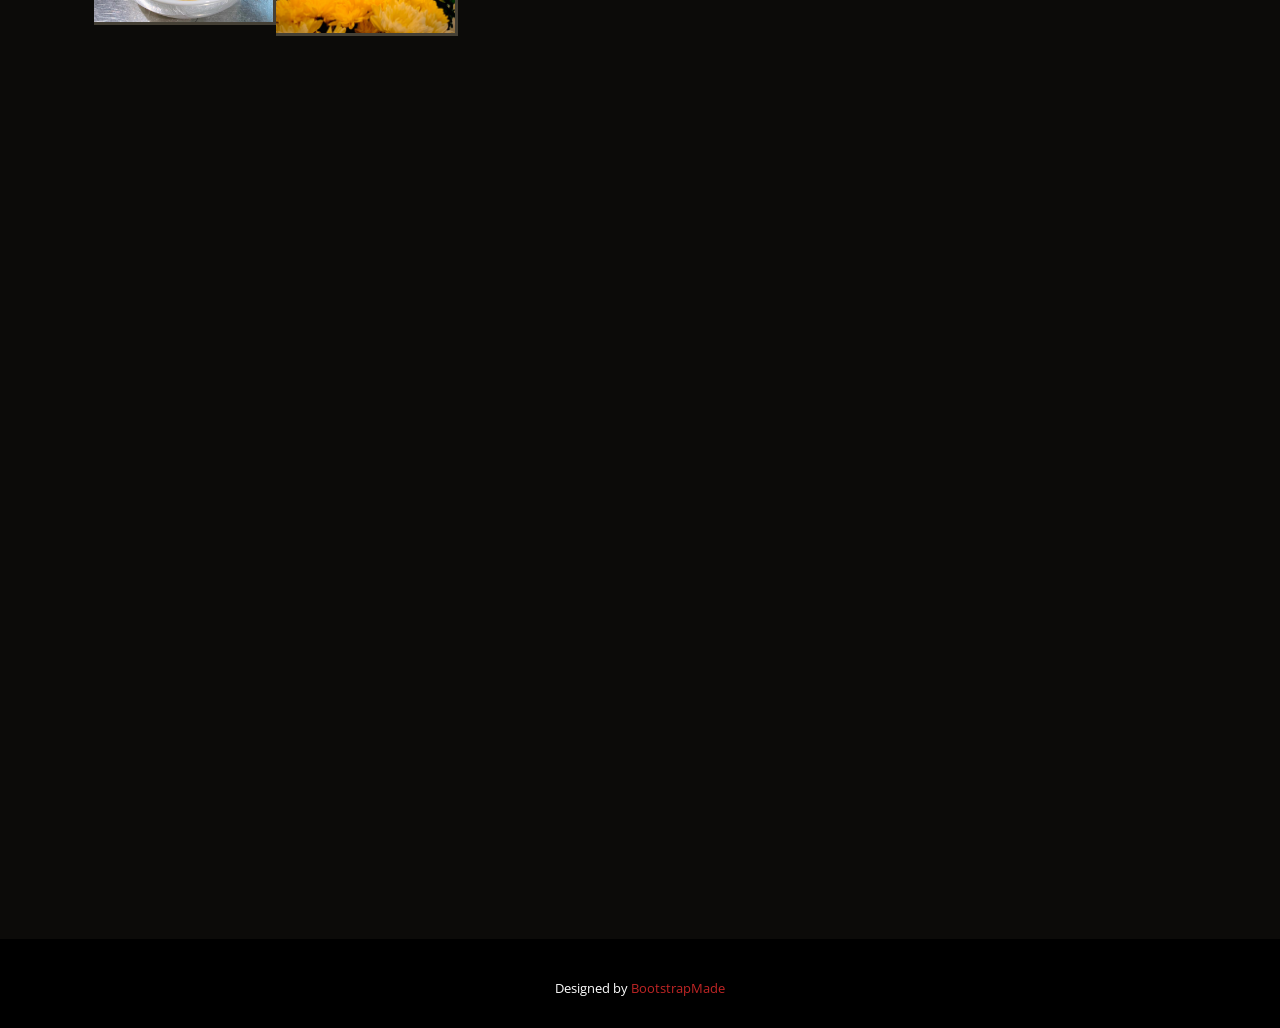
==== commit e1ddac17: "margins-update" ====
--- a/index.html
+++ b/index.html
@@ -54,9 +54,9 @@
   <header id="header" class="fixed-top d-flex align-items-cente">
     <div class="container-fluid container-xl d-flex align-items-center justify-content-lg-between">
 
-      <h1 class="logo me-auto me-lg-0"><a href="index.html">Red Spoon Thai</a></h1>
+      <!-- <h1 class="logo me-auto me-lg-0"><a href="index.html">Red Spoon Thai</a></h1> -->
       <!-- Uncomment below if you prefer to use an image logo -->
-      <!--<a href="index.html" class="logo me-auto me-lg-0"><img src="assets\img\redspoonlogo.PNG" alt="" class="img-fluid"></a> -->
+      <a href="index.html" class="logo me-auto me-lg-0"><img src="assets\img\redspoonlogo.PNG" alt="" class="img-fluid"></a>
 
       <nav id="navbar" class="navbar order-last order-lg-0">
         <ul>
--- a/assets/css/style.css
+++ b/assets/css/style.css
@@ -928,7 +928,7 @@
 }
 
 .menu .menu-content {
-  margin-left: 85px;
+  margin-left: 0px;
   overflow: hidden;
   display: flex;
   justify-content: space-between;
@@ -972,7 +972,15 @@
 }
 
 .menu .menu-ingredients {
-  margin-left: 85px;
+  margin-left: 0px;
+  font-style: italic;
+  font-size: 14px;
+  font-family: "Poppins", sans-serif;
+  color: rgba(255, 255, 255, 0.5);
+}
+
+.menu .menu-choices {
+  margin-left: 80px;
   font-style: italic;
   font-size: 14px;
   font-family: "Poppins", sans-serif;
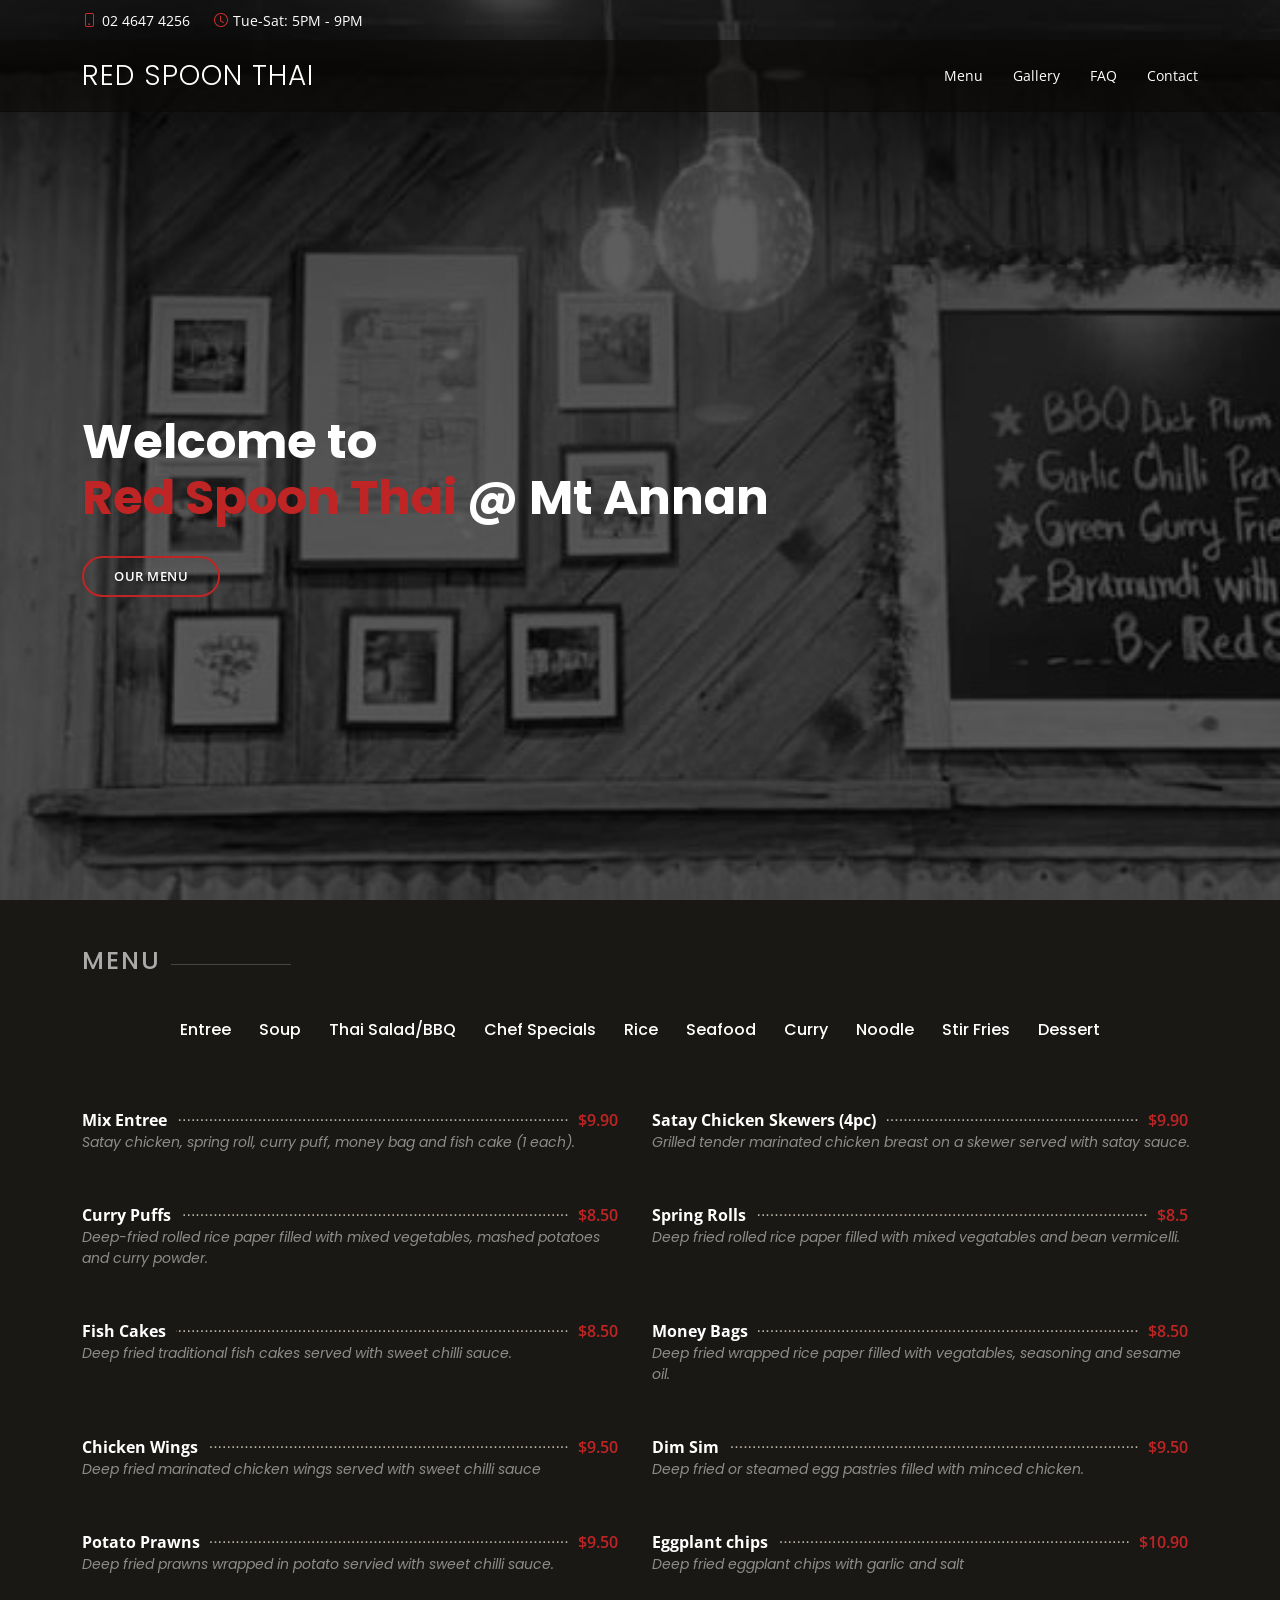
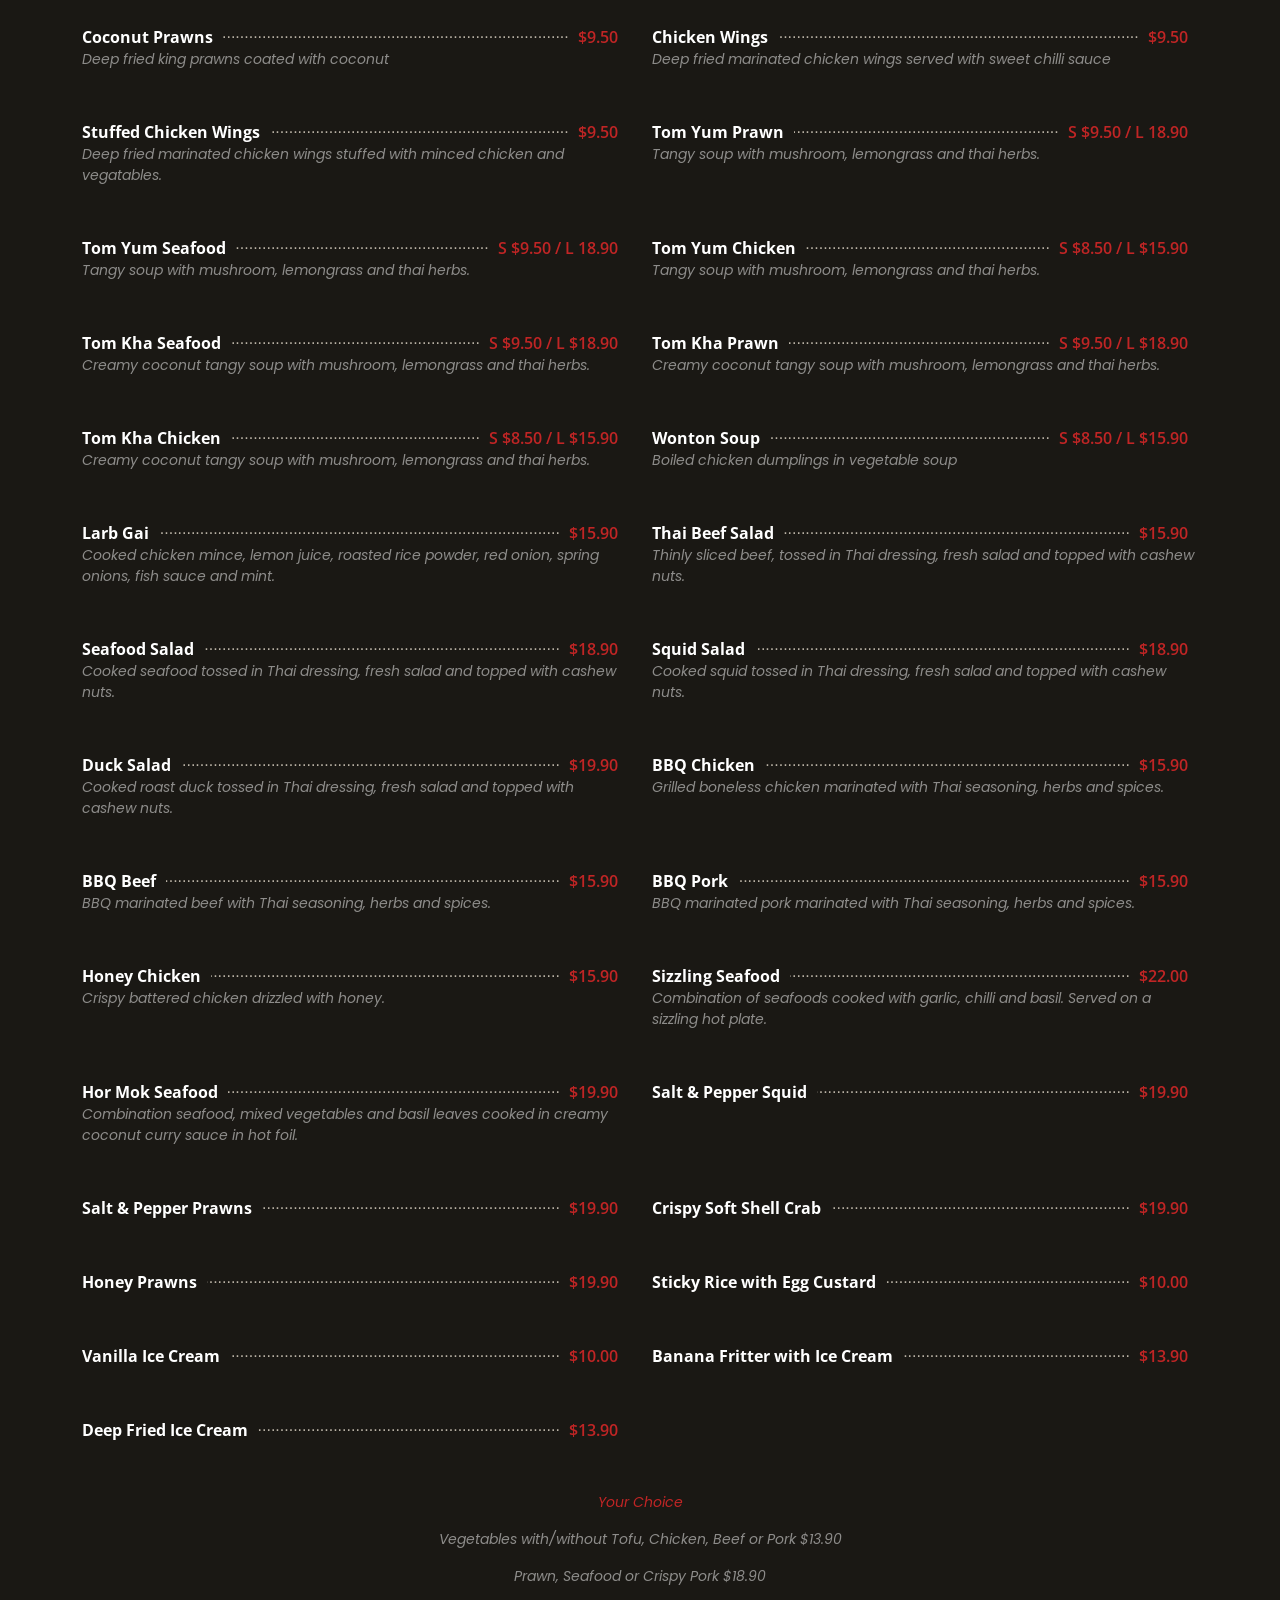
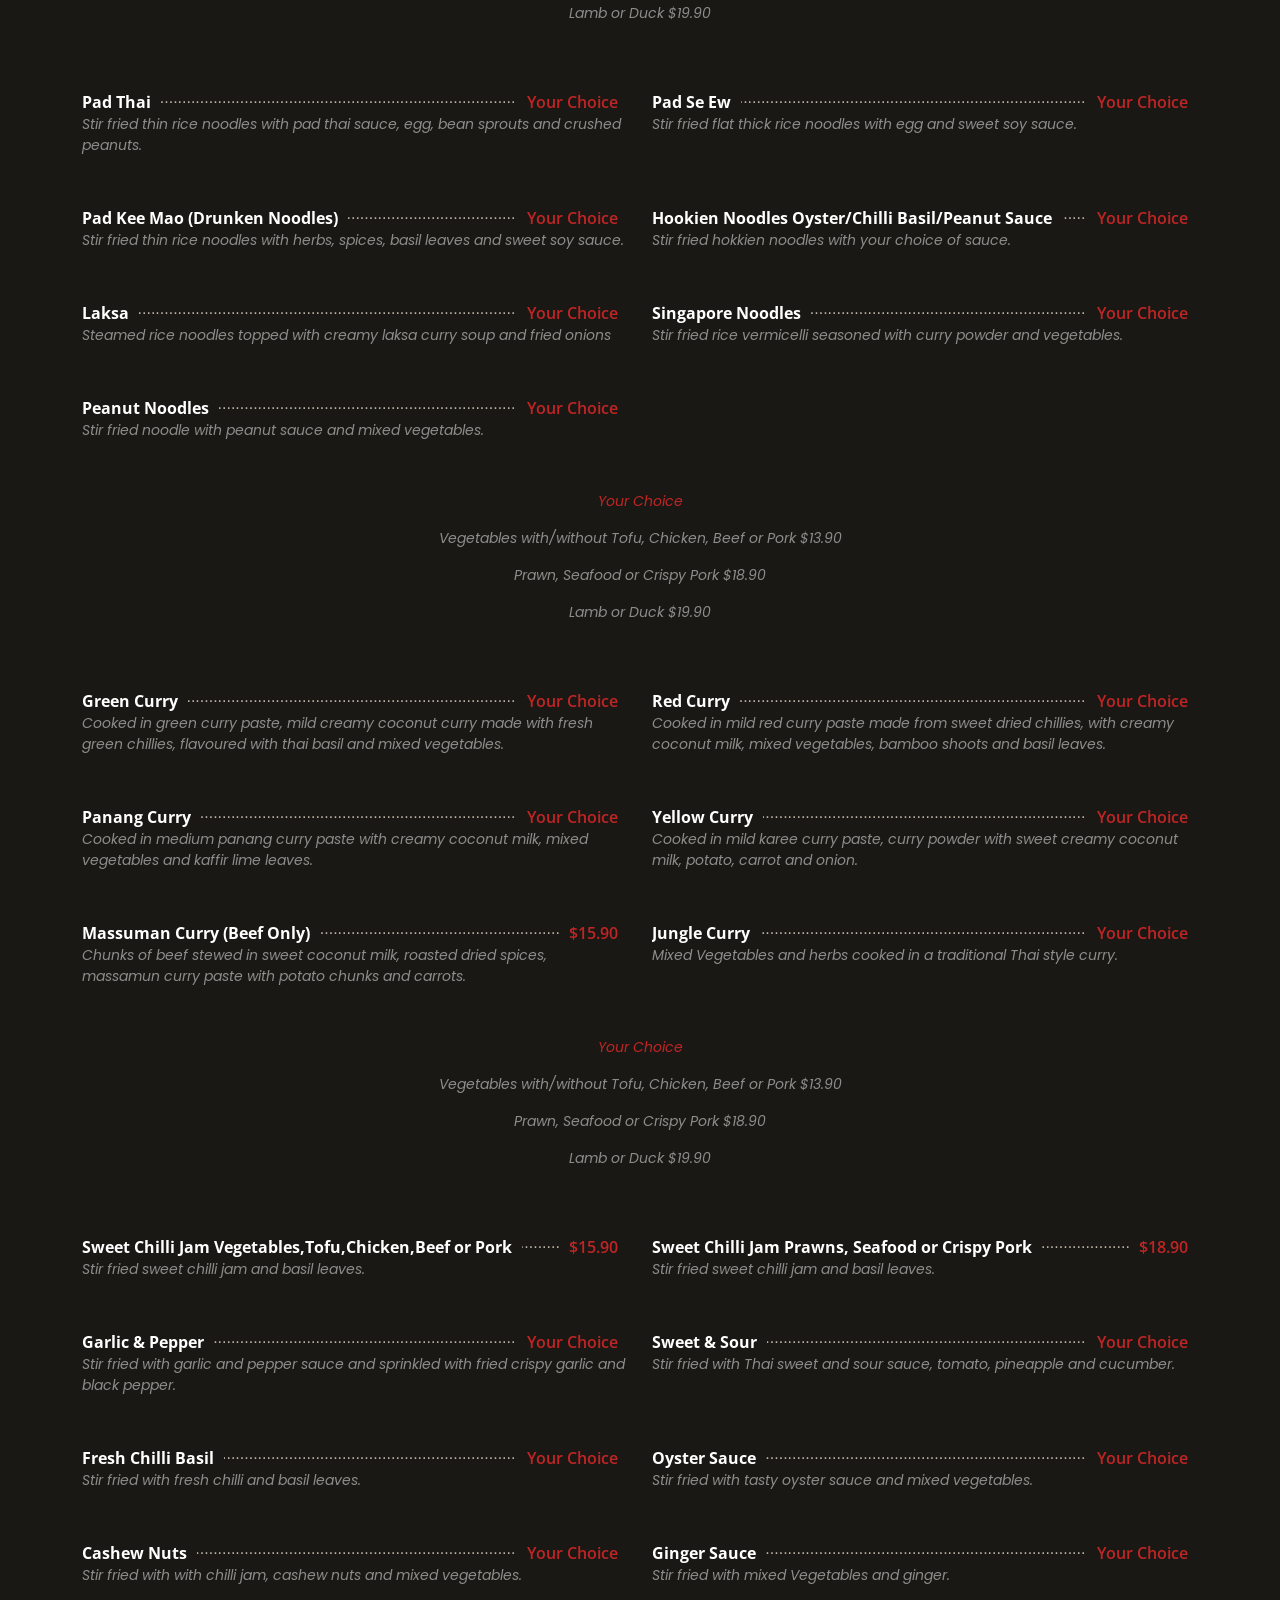
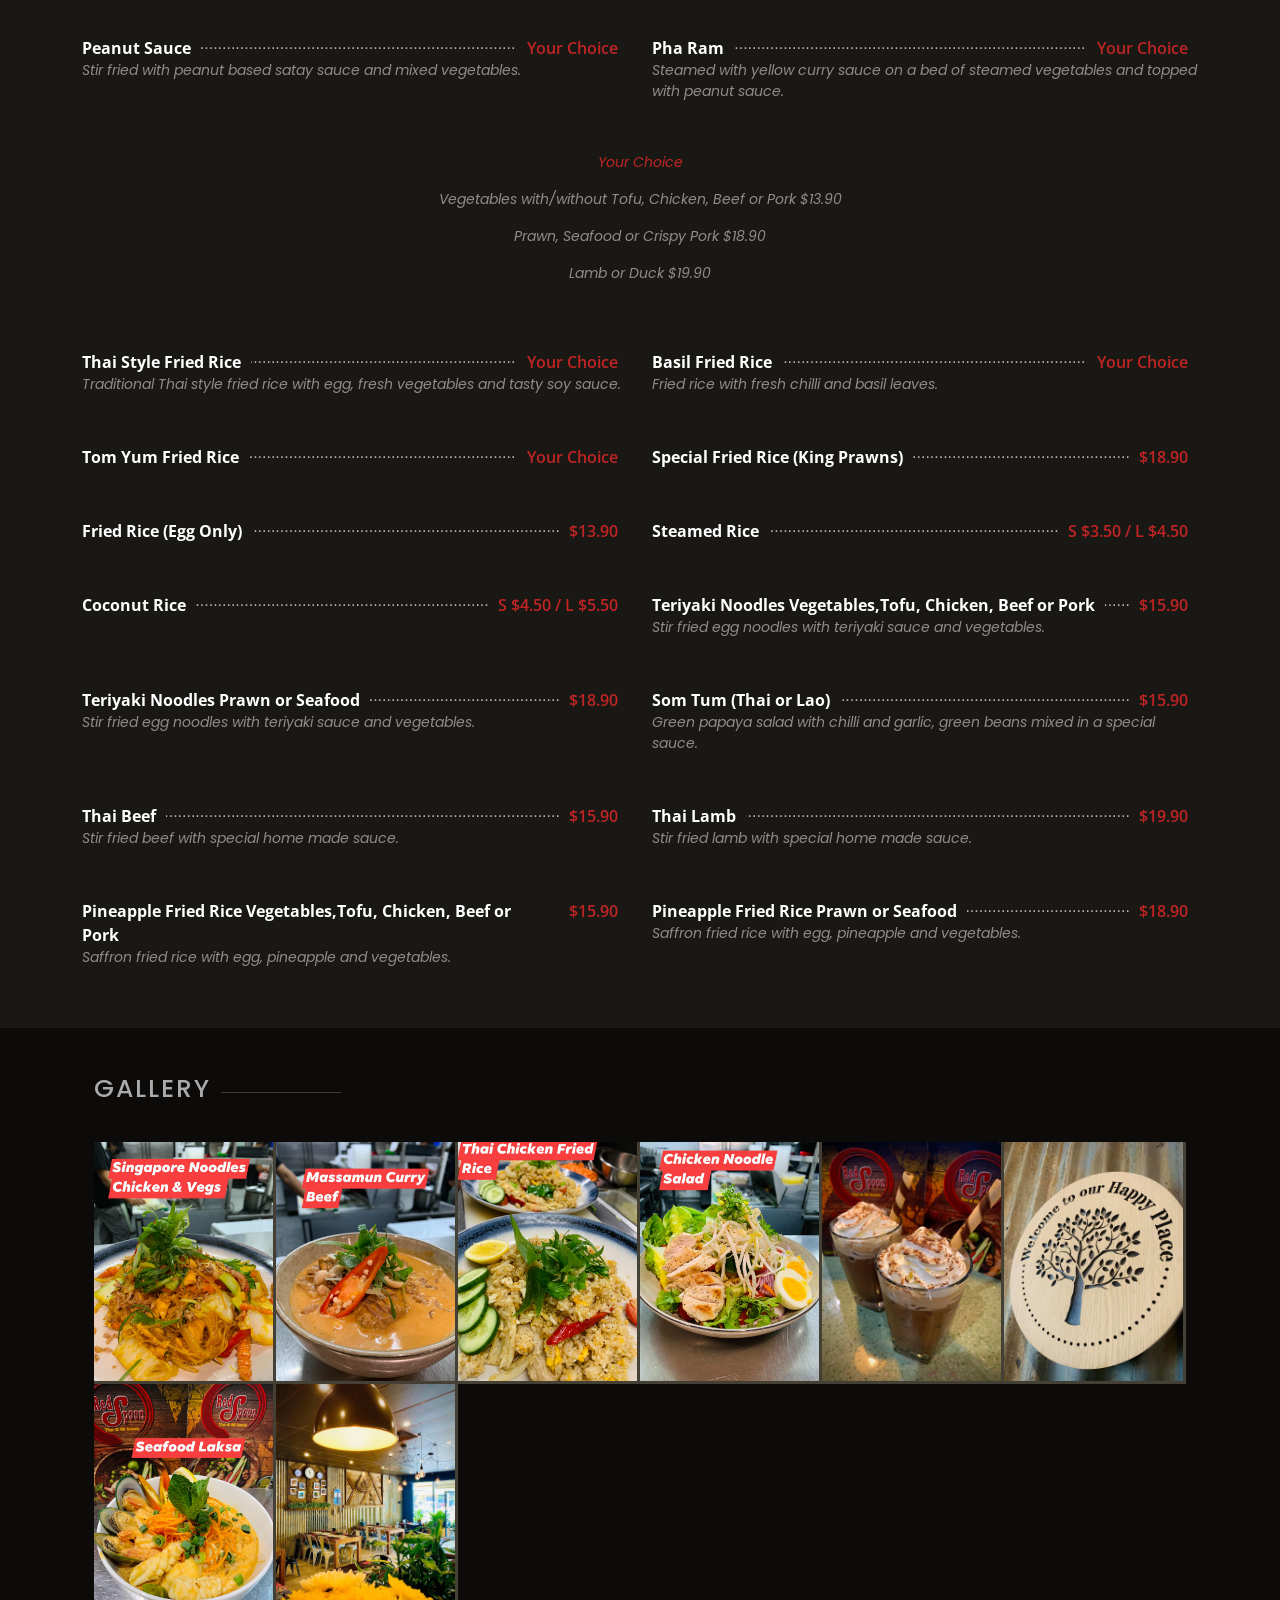
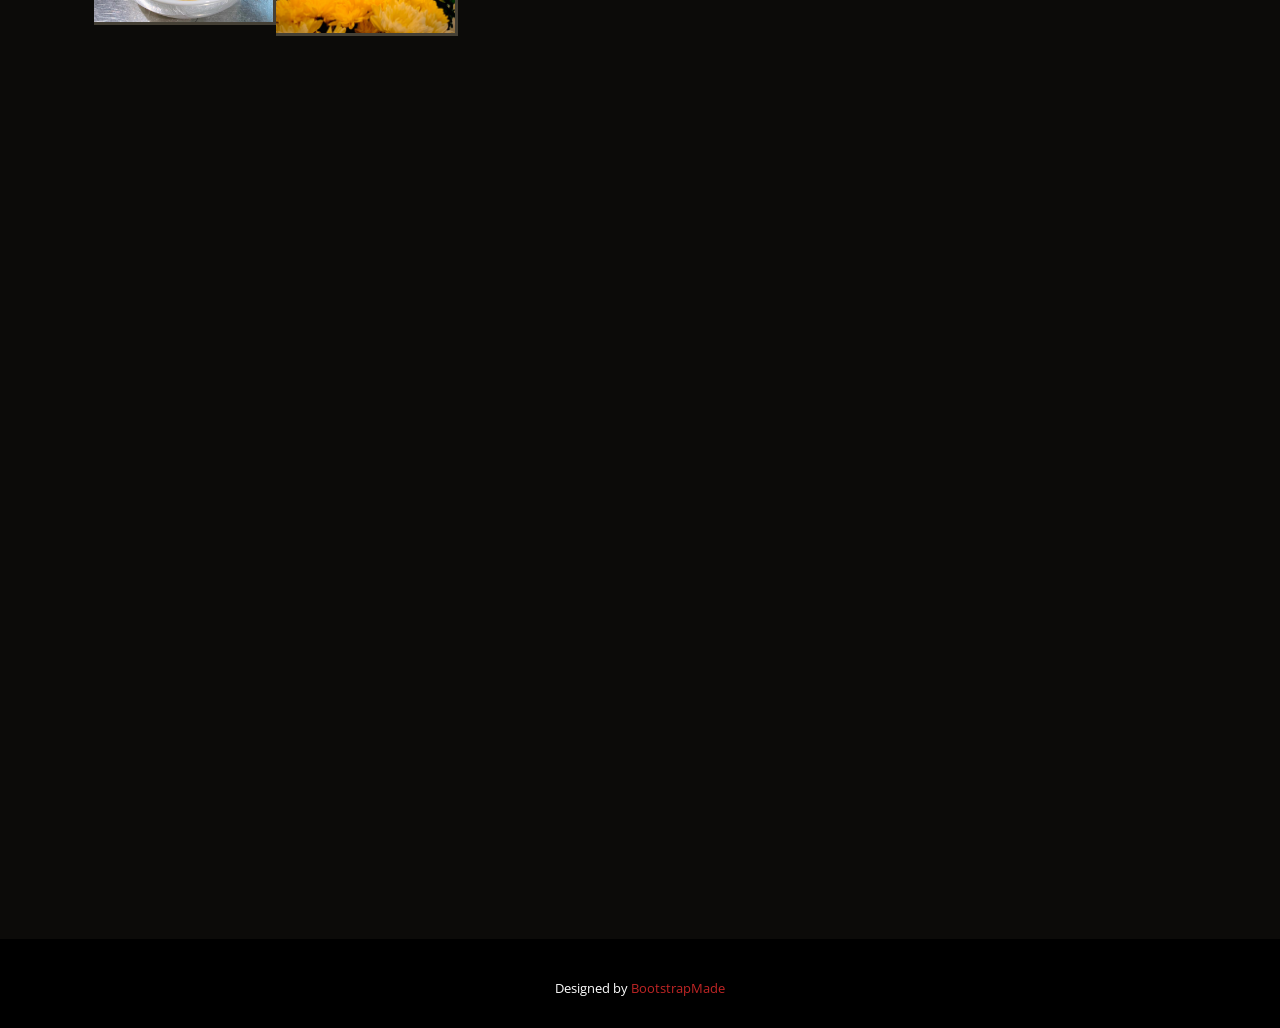
==== commit 41ae6de3: "Update index.html" ====
--- a/index.html
+++ b/index.html
@@ -54,9 +54,9 @@
   <header id="header" class="fixed-top d-flex align-items-cente">
     <div class="container-fluid container-xl d-flex align-items-center justify-content-lg-between">
 
-      <!-- <h1 class="logo me-auto me-lg-0"><a href="index.html">Red Spoon Thai</a></h1> -->
+       <h1 class="logo me-auto me-lg-0"><a href="index.html">Red Spoon Thai</a></h1>
       <!-- Uncomment below if you prefer to use an image logo -->
-      <a href="index.html" class="logo me-auto me-lg-0"><img src="assets\img\redspoonlogo.PNG" alt="" class="img-fluid"></a>
+      <!--<a href="index.html" class="logo me-auto me-lg-0"><img src="assets\img\redspoonlogo.PNG" alt="" class="img-fluid"></a> -->
 
       <nav id="navbar" class="navbar order-last order-lg-0">
         <ul>
@@ -64,6 +64,7 @@
           <li><a class="nav-link scrollto" href="#menu">Menu</a></li>
           <!-- <li><a class="nav-link scrollto" href="#specials">News</a></li> -->
           <li><a class="nav-link scrollto" href="#gallery">Gallery</a></li>
+          <li><a class="nav-link scrollto" href="#faq">FAQ</a></li>
           <li><a class="nav-link scrollto" href="#contact">Contact</a></li>
         </ul>
         <i class="bi bi-list mobile-nav-toggle"></i>
@@ -489,9 +490,9 @@
         <!--<div class="menu-content"></div>-->
         <div class="menu-ingredients">
           <p><a href="#">Your Choice</a></p>
-          <p><a>Vegetables with/without Tofu, Chicken, Beef or Pork . . . . . . . . . . . $13.90</a></p>
-          <p><a>Prawn, Seafood or Crispy Pork. . . . . . . . . . . . . . . . . . . . . . $18.90</a></p>
-          <p><a>Lamb or Duck . . . . . . . . . . . . . . . . . . . . . . . . . . . . . . $19.90</a></p>
+          <p><a>Vegetables with/without Tofu, Chicken, Beef or Pork  $13.90</a></p>
+          <p><a>Prawn, Seafood or Crispy Pork  $18.90</a></p>
+          <p><a>Lamb or Duck  $19.90</a></p>
         </div>
       </div>
 
@@ -564,9 +565,9 @@
     <div class="col-lg-12 filter-curry menu-item text-center">
       <div class="menu-ingredients">
         <p><a href="#">Your Choice</a></p>
-        <p><a>Vegetables with/without Tofu, Chicken, Beef or Pork . . . . . . . . . . . $13.90</a></p>
-        <p><a>Prawn, Seafood or Crispy Pork. . . . . . . . . . . . . . . . . . . . . . $18.90</a></p>
-        <p><a>Lamb or Duck . . . . . . . . . . . . . . . . . . . . . . . . . . . . . . $19.90</a></p>
+        <p><a>Vegetables with/without Tofu, Chicken, Beef or Pork  $13.90</a></p>
+        <p><a>Prawn, Seafood or Crispy Pork  $18.90</a></p>
+        <p><a>Lamb or Duck  $19.90</a></p>
       </div>
     </div>
     
@@ -630,9 +631,9 @@
     <div class="col-lg-12 filter-stir menu-item text-center">
       <div class="menu-ingredients">
         <p><a href="#">Your Choice</a></p>
-        <p><a>Vegetables with/without Tofu, Chicken, Beef or Pork . . . . . . . . . . . $13.90</a></p>
-        <p><a>Prawn, Seafood or Crispy Pork. . . . . . . . . . . . . . . . . . . . . . $18.90</a></p>
-        <p><a>Lamb or Duck . . . . . . . . . . . . . . . . . . . . . . . . . . . . . . $19.90</a></p>
+        <p><a>Vegetables with/without Tofu, Chicken, Beef or Pork  $13.90</a></p>
+        <p><a>Prawn, Seafood or Crispy Pork  $18.90</a></p>
+        <p><a>Lamb or Duck  $19.90</a></p>
       </div>
     </div>
 
@@ -735,9 +736,9 @@
     <div class="col-lg-12 filter-rice menu-item text-center">
       <div class="menu-ingredients">
         <p><a href="#">Your Choice</a></p>
-        <p><a>Vegetables with/without Tofu, Chicken, Beef or Pork . . . . . . . . . . . $13.90</a></p>
-        <p><a>Prawn, Seafood or Crispy Pork. . . . . . . . . . . . . . . . . . . . . . $18.90</a></p>
-        <p><a>Lamb or Duck . . . . . . . . . . . . . . . . . . . . . . . . . . . . . . $19.90</a></p>
+        <p><a>Vegetables with/without Tofu, Chicken, Beef or Pork  $13.90</a></p>
+        <p><a>Prawn, Seafood or Crispy Pork  $18.90</a></p>
+        <p><a>Lamb or Duck  $19.90</a></p>
       </div>
     </div>
 
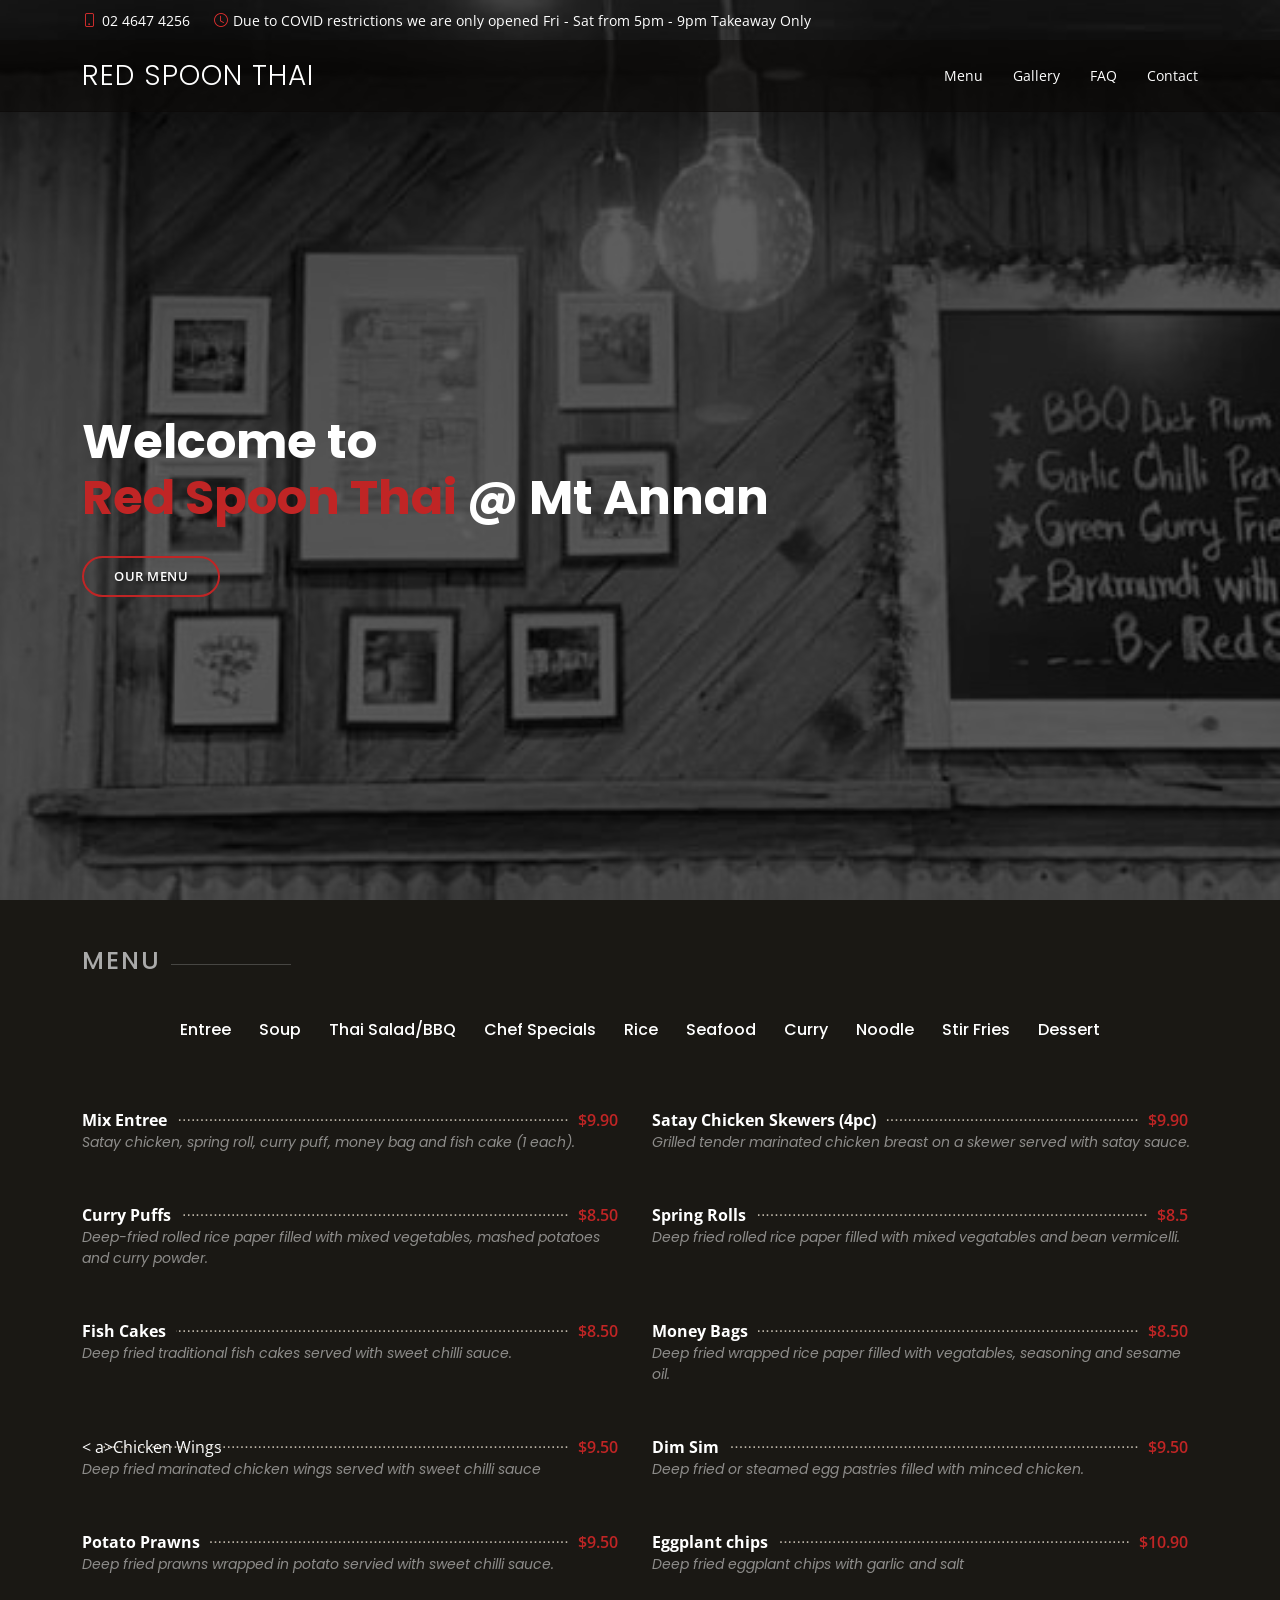
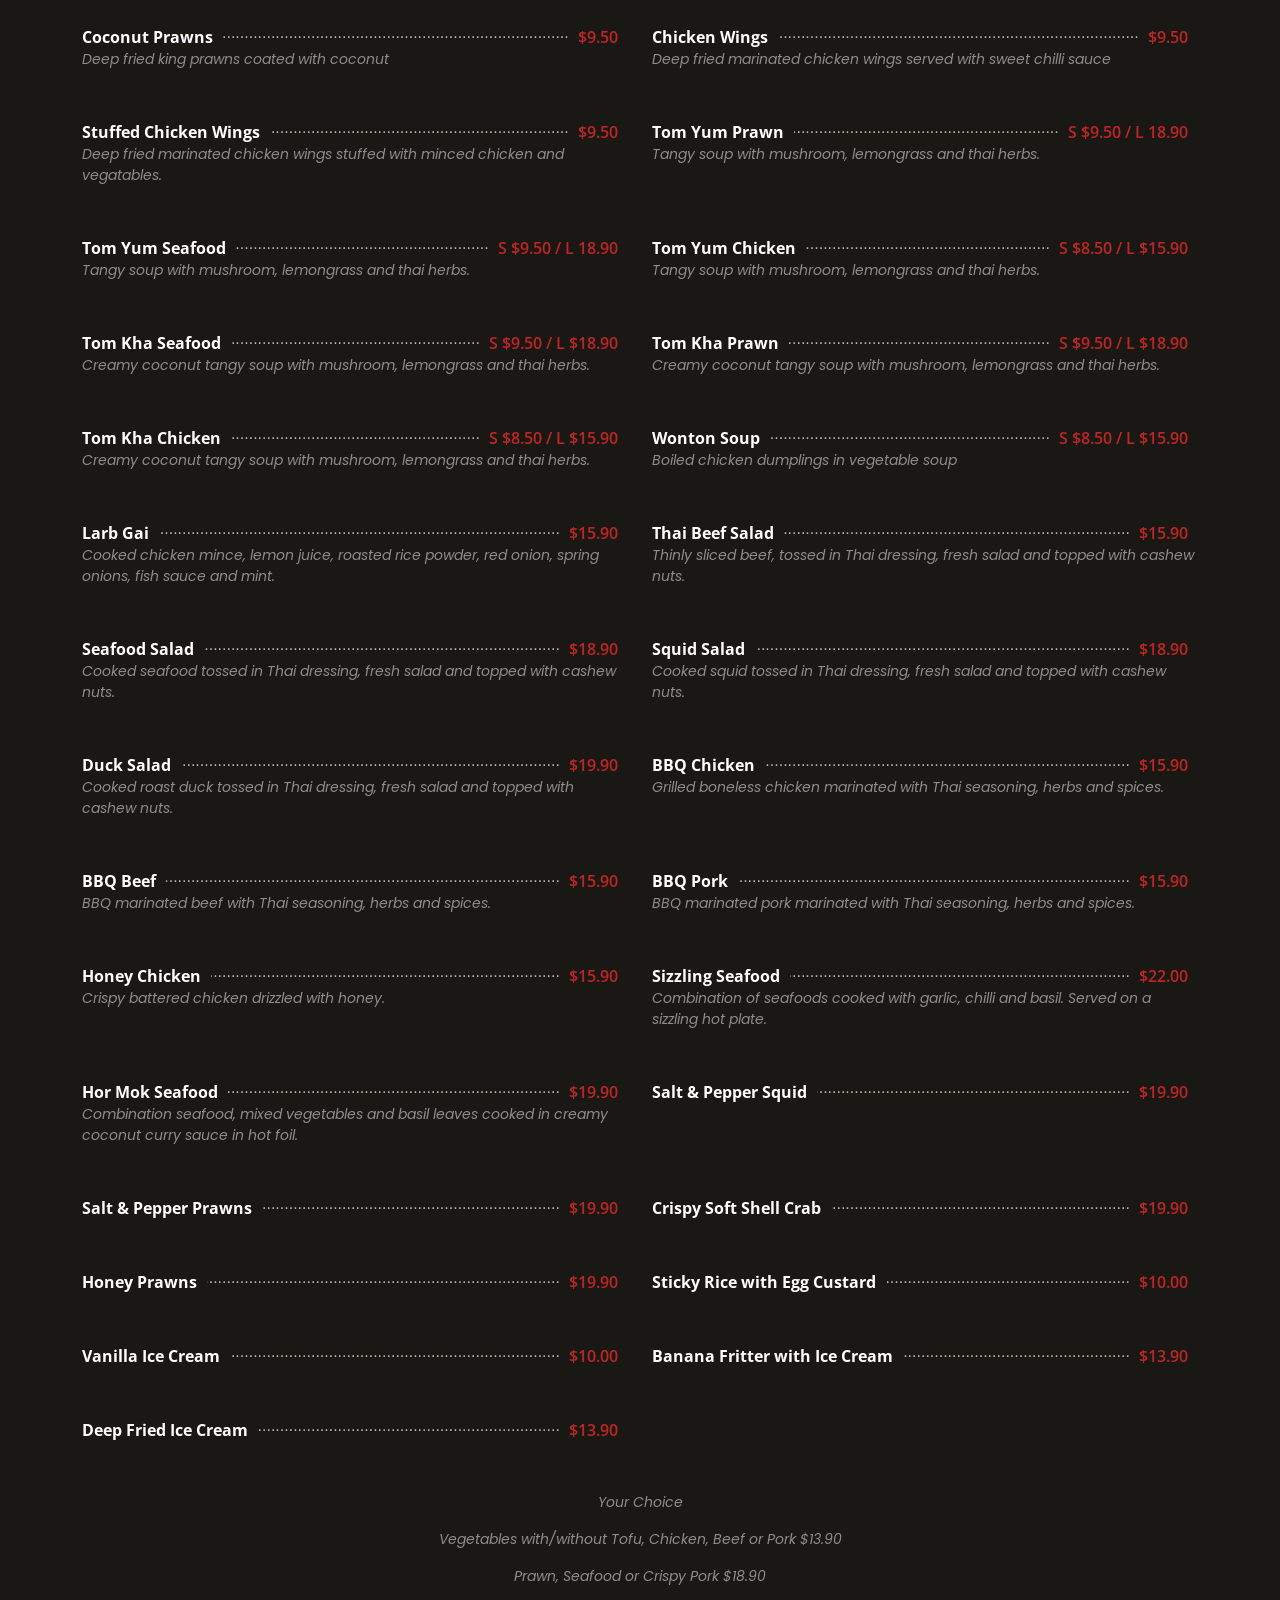
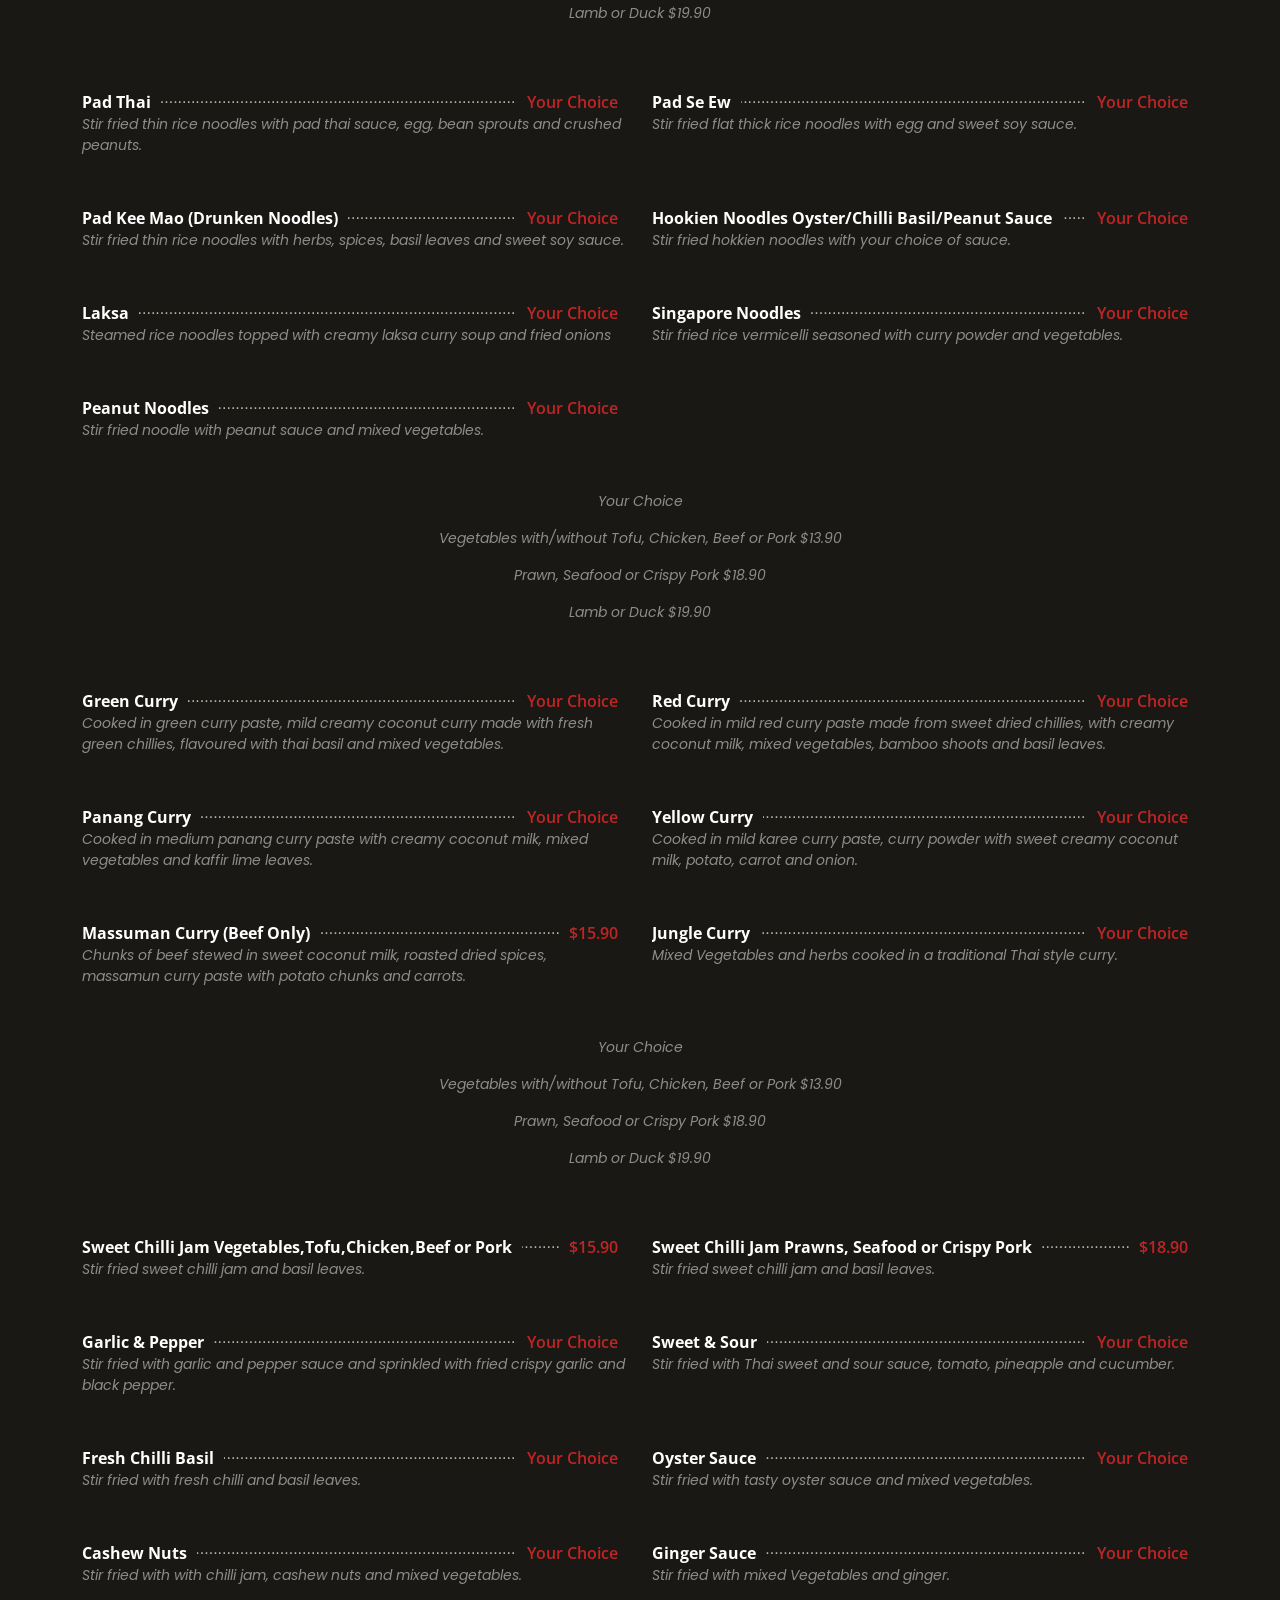
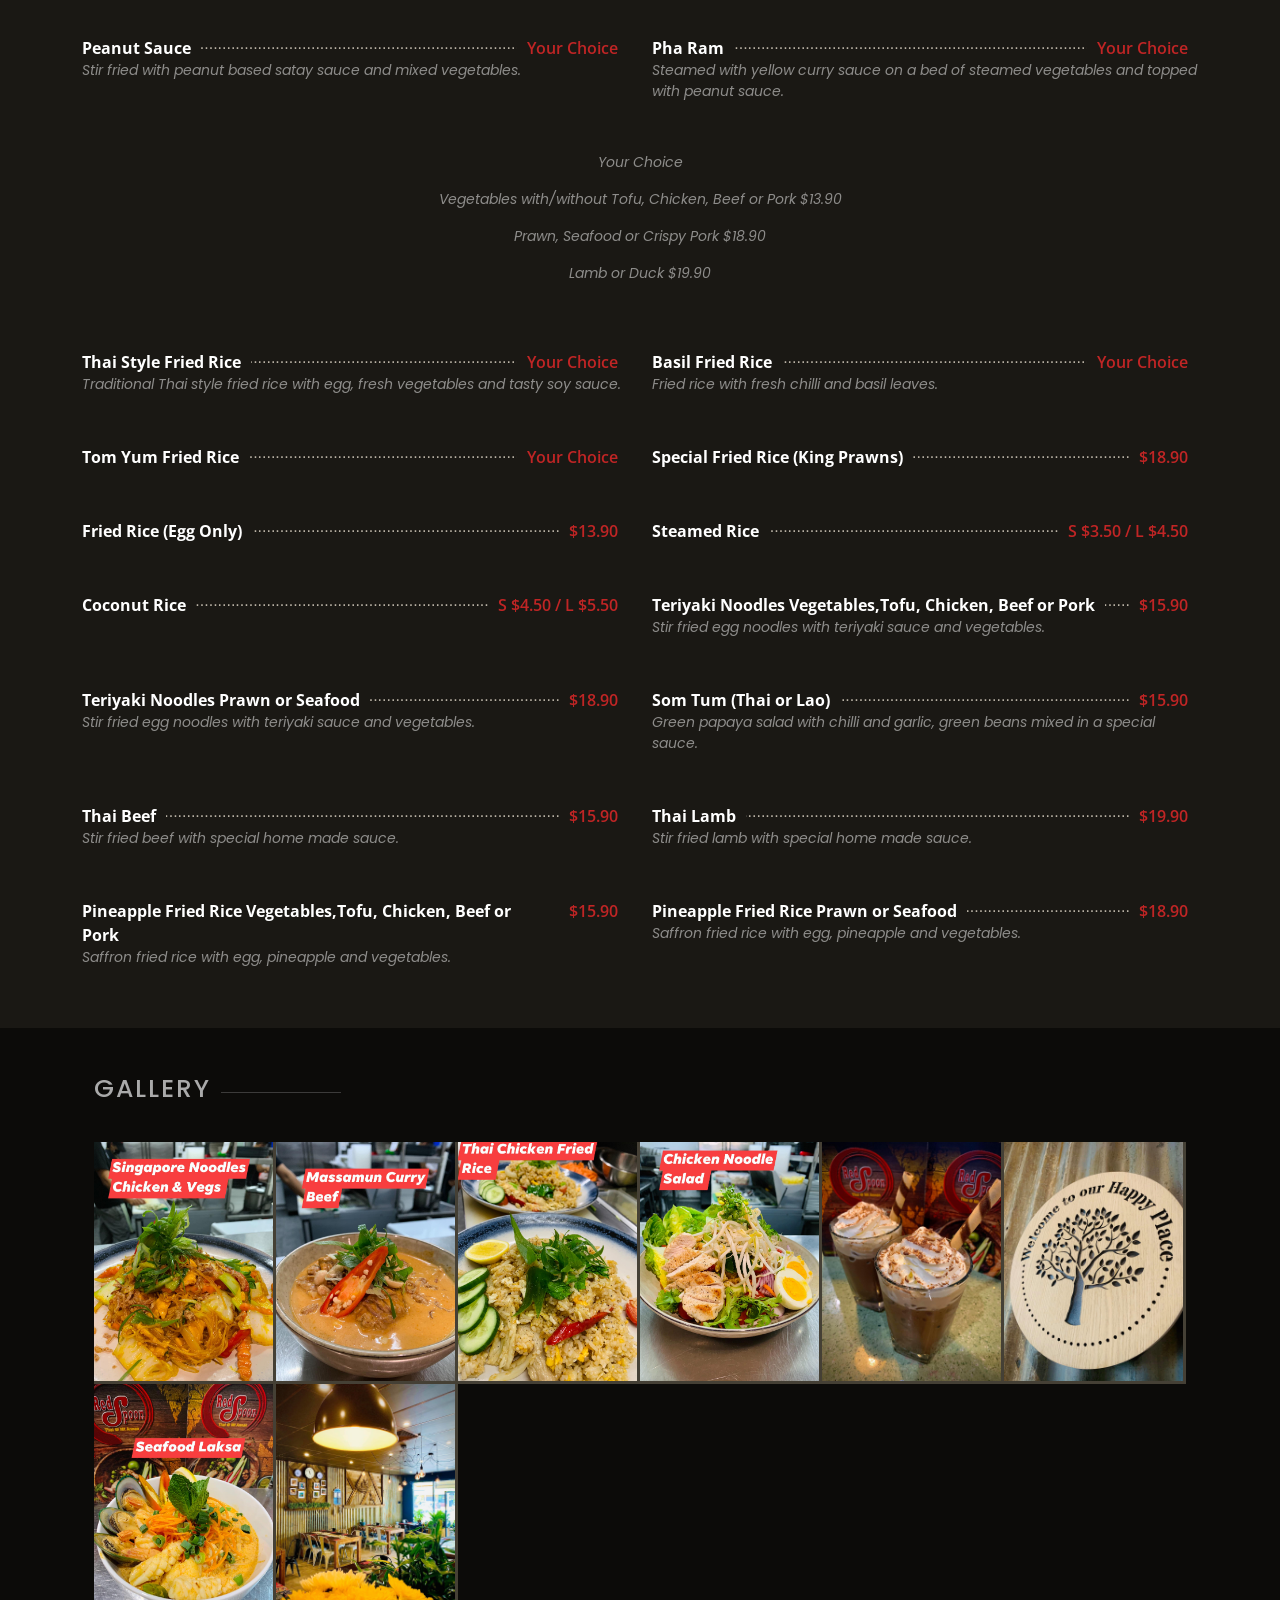
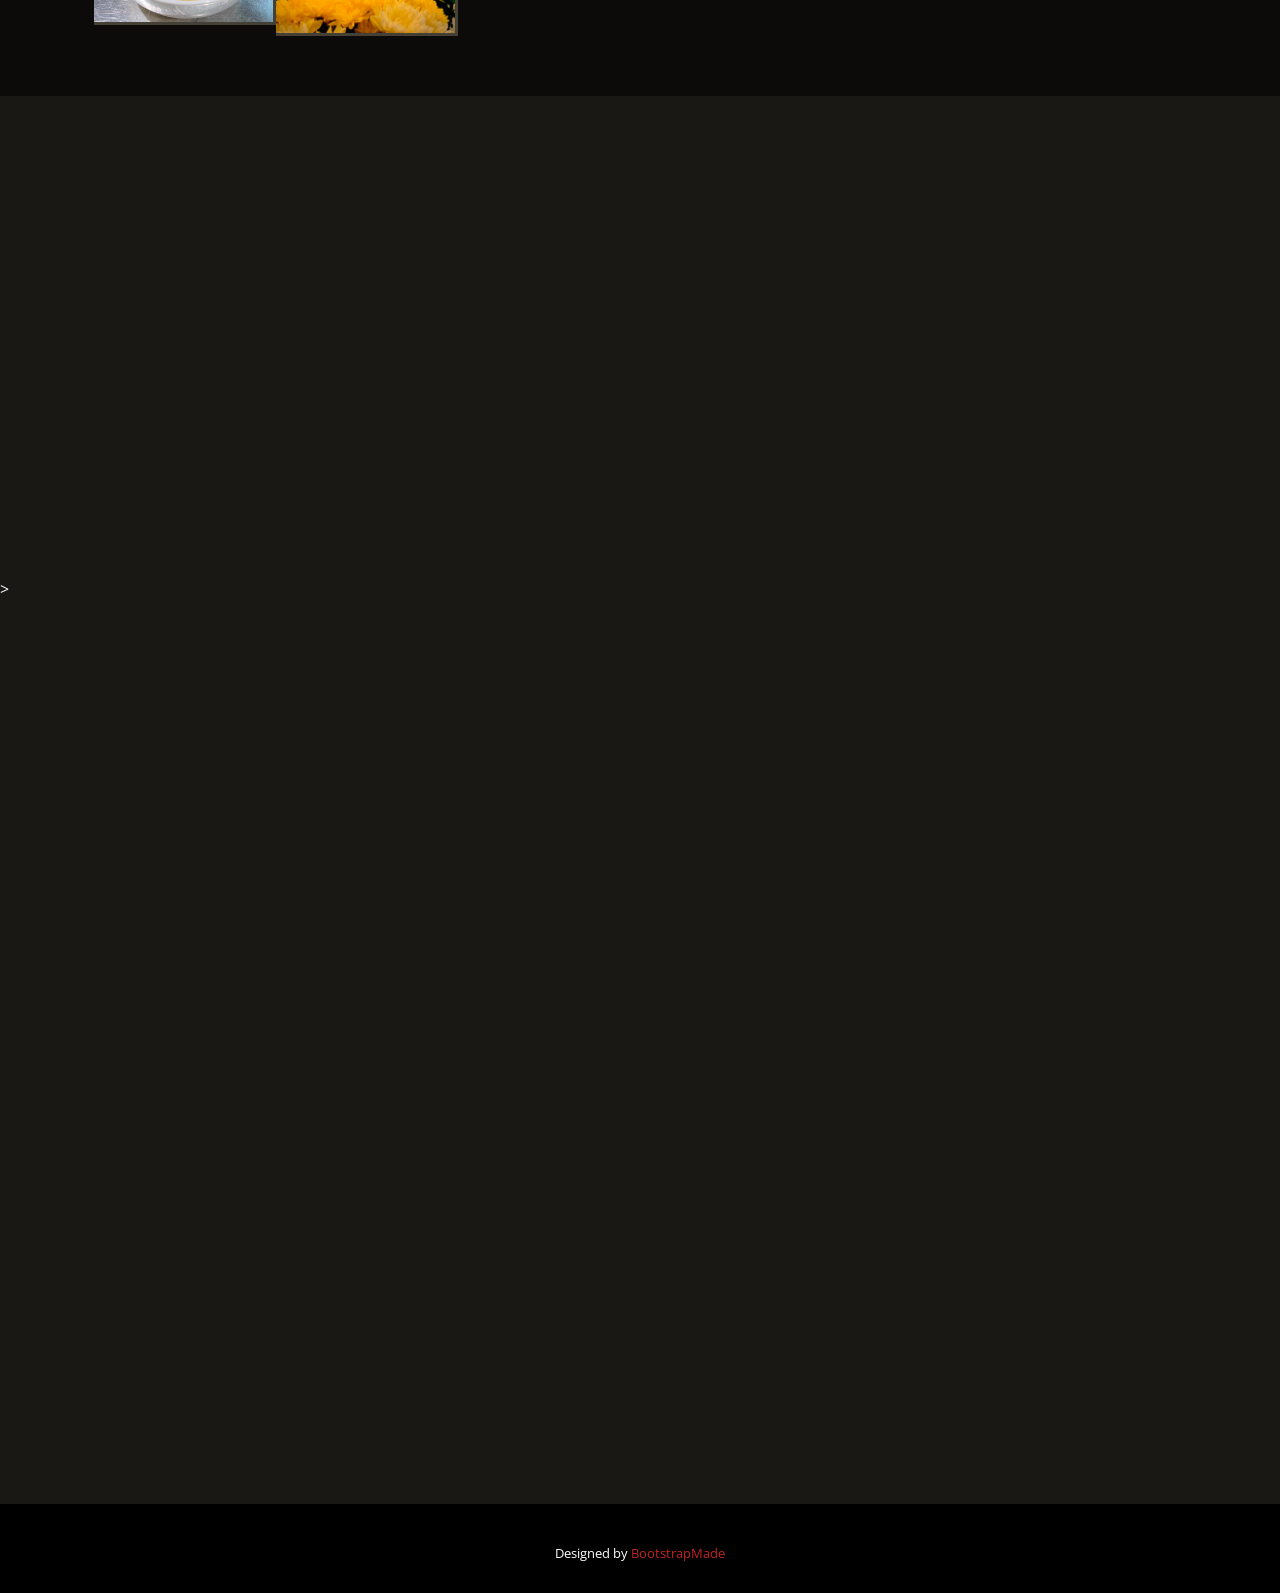
==== commit 542fb8a0: "final" ====
--- a/index.html
+++ b/index.html
@@ -45,7 +45,7 @@
 
       <div class="contact-info d-flex align-items-center">
         <i class="bi bi-phone d-flex align-items-center"><span>02 4647 4256</span></i>
-        <i class="bi bi-clock d-flex align-items-center ms-4"><span> Tue-Sat: 5PM - 9PM</span></i>
+        <i class="bi bi-clock d-flex align-items-center ms-4"><span> Due to COVID restrictions we are only opened Fri - Sat from 5pm - 9pm Takeaway Only</span></i>
       </div>
     </div>
   </div>
@@ -150,7 +150,7 @@
     <!-- ======= Entrees  ======= -->
           <div class="col-lg-6 menu-item filter-entree">
             <div class="menu-content">
-              <a href="#">Mix Entree</a><span>$9.90</span>
+              <a>Mix Entree</a><span>$9.90</span>
             </div>
             <div class="menu-ingredients">
               Satay chicken, spring roll, curry puff, money bag and fish cake (1 each).
@@ -159,7 +159,7 @@
 
           <div class="col-lg-6 menu-item filter-entree">
             <div class="menu-content">
-              <a href="#">Satay Chicken Skewers (4pc)</a><span>$9.90</span>
+              <a>Satay Chicken Skewers (4pc)</a><span>$9.90</span>
             </div>
             <div class="menu-ingredients">
               Grilled tender marinated chicken breast on a skewer served with satay sauce. 
@@ -168,7 +168,7 @@
 
           <div class="col-lg-6 menu-item filter-entree">
             <div class="menu-content">
-              <a href="#">Curry Puffs</a><span>$8.50</span>
+              <a>Curry Puffs</a><span>$8.50</span>
             </div>
             <div class="menu-ingredients">
               Deep-fried rolled rice paper filled with mixed vegetables, mashed potatoes and curry powder. 
@@ -177,7 +177,7 @@
 
           <div class="col-lg-6 menu-item filter-entree">
             <div class="menu-content">
-              <a href="#">Spring Rolls</a><span>$8.5</span>
+              <a>Spring Rolls</a><span>$8.5</span>
             </div>
             <div class="menu-ingredients">
               Deep fried rolled rice paper filled with mixed vegatables and bean vermicelli.
@@ -186,7 +186,7 @@
 
           <div class="col-lg-6 menu-item filter-entree">
             <div class="menu-content">
-              <a href="#">Fish Cakes</a><span>$8.50</span>
+              <a>Fish Cakes</a><span>$8.50</span>
             </div>
             <div class="menu-ingredients">
               Deep fried traditional fish cakes served with sweet chilli sauce.
@@ -195,7 +195,7 @@
 
           <div class="col-lg-6 menu-item filter-entree">
             <div class="menu-content">
-              <a href="#">Money Bags</a><span>$8.50</span>
+              <a>Money Bags</a><span>$8.50</span>
             </div>
             <div class="menu-ingredients">
               Deep fried wrapped rice paper filled with vegatables, seasoning and sesame oil.
@@ -204,7 +204,7 @@
 
           <div class="col-lg-6 menu-item filter-entree">
             <div class="menu-content">
-              <a href="#">Chicken Wings</a><span>$9.50</span>
+              < a>Chicken Wings</a><span>$9.50</span>
             </div>
             <div class="menu-ingredients">
               Deep fried marinated chicken wings served with sweet chilli sauce 
@@ -213,7 +213,7 @@
 
           <div class="col-lg-6 menu-item filter-entree">
             <div class="menu-content">
-              <a href="#">Dim Sim</a><span>$9.50</span>
+              <a>Dim Sim</a><span>$9.50</span>
             </div>
             <div class="menu-ingredients">
               Deep fried or steamed egg pastries filled with minced chicken.
@@ -222,7 +222,7 @@
 
           <div class="col-lg-6 menu-item filter-entree">
             <div class="menu-content">
-              <a href="#">Potato Prawns</a><span>$9.50</span>
+              <a>Potato Prawns</a><span>$9.50</span>
             </div>
             <div class="menu-ingredients">
               Deep fried prawns wrapped in potato servied with sweet chilli sauce.  
@@ -231,7 +231,7 @@
 
           <div class="col-lg-6 menu-item filter-entree">
             <div class="menu-content">
-              <a href="#">Eggplant chips </a><span>$10.90</span>
+              <a>Eggplant chips </a><span>$10.90</span>
             </div>
             <div class="menu-ingredients">
               Deep fried eggplant chips with garlic and salt 
@@ -240,7 +240,7 @@
 
           <div class="col-lg-6 menu-item filter-entree">
             <div class="menu-content">
-              <a href="#"> Coconut Prawns</a><span>$9.50</span>
+              <a> Coconut Prawns</a><span>$9.50</span>
             </div>
             <div class="menu-ingredients">
               Deep fried king prawns coated with coconut
@@ -249,7 +249,7 @@
 
           <div class="col-lg-6 menu-item filter-entree">
             <div class="menu-content">
-              <a href="#">Chicken Wings</a><span>$9.50</span>
+              <a>Chicken Wings</a><span>$9.50</span>
             </div>
             <div class="menu-ingredients">
               Deep fried marinated chicken wings served with sweet chilli sauce 
@@ -259,7 +259,7 @@
 
           <div class="col-lg-6 menu-item filter-entree">
             <div class="menu-content">
-              <a href="#">Stuffed Chicken Wings</a><span>$9.50</span>
+              <a>Stuffed Chicken Wings</a><span>$9.50</span>
             </div>
             <div class="menu-ingredients">
               Deep fried marinated chicken wings stuffed with minced chicken and vegatables.
@@ -270,7 +270,7 @@
             
           <div class="col-lg-6 menu-item filter-soup">
             <div class="menu-content">
-              <a href="#">Tom Yum Prawn</a><span>S $9.50 / L 18.90</span>
+              <a>Tom Yum Prawn</a><span>S $9.50 / L 18.90</span>
             </div>
             <div class="menu-ingredients">
               Tangy soup with mushroom, lemongrass and thai herbs.
@@ -279,7 +279,7 @@
 
           <div class="col-lg-6 menu-item filter-soup">
             <div class="menu-content">
-              <a href="#">Tom Yum Seafood</a><span>S $9.50 / L 18.90</span>
+              <a>Tom Yum Seafood</a><span>S $9.50 / L 18.90</span>
             </div>
             <div class="menu-ingredients">
               Tangy soup with mushroom, lemongrass and thai herbs.
@@ -288,7 +288,7 @@
 
           <div class="col-lg-6 menu-item filter-soup">
             <div class="menu-content">
-              <a href="#">Tom Yum Chicken</a><span>S $8.50 / L $15.90</span>
+              <a>Tom Yum Chicken</a><span>S $8.50 / L $15.90</span>
             </div>
             <div class="menu-ingredients">
               Tangy soup with mushroom, lemongrass and thai herbs.
@@ -297,7 +297,7 @@
 
           <div class="col-lg-6 menu-item filter-soup">
             <div class="menu-content">
-              <a href="#">Tom Kha Seafood</a><span>S $9.50 / L $18.90</span>
+              <a>Tom Kha Seafood</a><span>S $9.50 / L $18.90</span>
             </div>
             <div class="menu-ingredients">
               Creamy coconut tangy soup with mushroom, lemongrass and thai herbs.
@@ -307,7 +307,7 @@
           
           <div class="col-lg-6 menu-item filter-soup">
             <div class="menu-content">
-              <a href="#">Tom Kha Prawn</a><span>S $9.50 / L $18.90</span>
+              <a>Tom Kha Prawn</a><span>S $9.50 / L $18.90</span>
             </div>
             <div class="menu-ingredients">
               Creamy coconut tangy soup with mushroom, lemongrass and thai herbs.
@@ -317,7 +317,7 @@
           
           <div class="col-lg-6 menu-item filter-soup">
             <div class="menu-content">
-              <a href="#">Tom Kha Chicken</a><span>S $8.50 / L $15.90</span>
+              <a>Tom Kha Chicken</a><span>S $8.50 / L $15.90</span>
             </div>
             <div class="menu-ingredients">
               Creamy coconut tangy soup with mushroom, lemongrass and thai herbs.
@@ -326,7 +326,7 @@
 
           <div class="col-lg-6 menu-item filter-soup">
             <div class="menu-content">
-              <a href="#">Wonton Soup</a><span>S $8.50 / L $15.90</span>
+              <a>Wonton Soup</a><span>S $8.50 / L $15.90</span>
             </div>
             <div class="menu-ingredients">
               Boiled chicken dumplings in vegetable soup
@@ -335,7 +335,7 @@
     <!-- ======= SaladBBQ  ======= -->
     <div class="col-lg-6 menu-item filter-salad">
       <div class="menu-content">
-        <a href="#">Larb Gai</a><span>$15.90</span>
+        <a>Larb Gai</a><span>$15.90</span>
       </div>
       <div class="menu-ingredients">
         Cooked chicken mince, lemon juice, roasted rice powder, red onion, spring onions, fish sauce and mint.
@@ -344,7 +344,7 @@
 
     <div class="col-lg-6 menu-item filter-salad">
       <div class="menu-content">
-        <a href="#">Thai Beef Salad</a><span>$15.90</span>
+        <a>Thai Beef Salad</a><span>$15.90</span>
       </div>
       <div class="menu-ingredients">
         Thinly sliced beef, tossed in Thai dressing, fresh salad and topped with cashew nuts.
@@ -353,7 +353,7 @@
 
     <div class="col-lg-6 menu-item filter-salad">
       <div class="menu-content">
-        <a href="#">Seafood Salad</a><span>$18.90</span>
+        <a>Seafood Salad</a><span>$18.90</span>
       </div>
       <div class="menu-ingredients">
         Cooked seafood tossed in Thai dressing, fresh salad and topped with cashew nuts. 
@@ -362,7 +362,7 @@
 
     <div class="col-lg-6 menu-item filter-salad">
       <div class="menu-content">
-        <a href="#">Squid Salad</a><span>$18.90</span>
+        <a>Squid Salad</a><span>$18.90</span>
       </div>
       <div class="menu-ingredients">
         Cooked squid tossed in Thai dressing, fresh salad and topped with cashew nuts.
@@ -371,7 +371,7 @@
 
     <div class="col-lg-6 menu-item filter-salad">
       <div class="menu-content">
-        <a href="#">Duck Salad</a><span>$19.90</span>
+        <a>Duck Salad</a><span>$19.90</span>
       </div>
       <div class="menu-ingredients">
         Cooked roast duck tossed in Thai dressing, fresh salad and topped with cashew nuts.
@@ -380,7 +380,7 @@
 
     <div class="col-lg-6 menu-item filter-salad">
       <div class="menu-content">
-        <a href="#">BBQ Chicken</a><span>$15.90</span>
+        <a>BBQ Chicken</a><span>$15.90</span>
       </div>
       <div class="menu-ingredients">
         Grilled boneless chicken marinated with Thai seasoning, herbs and spices. 
@@ -389,7 +389,7 @@
 
     <div class="col-lg-6 menu-item filter-salad">
       <div class="menu-content">
-        <a href="#">BBQ Beef</a><span>$15.90</span>
+        <a>BBQ Beef</a><span>$15.90</span>
       </div>
       <div class="menu-ingredients">
         BBQ marinated beef with Thai seasoning, herbs and spices. 
@@ -398,7 +398,7 @@
 
     <div class="col-lg-6 menu-item filter-salad">
       <div class="menu-content">
-        <a href="#">BBQ Pork</a><span>$15.90</span>
+        <a>BBQ Pork</a><span>$15.90</span>
       </div>
       <div class="menu-ingredients">
         BBQ marinated pork marinated with Thai seasoning, herbs and spices. 
@@ -407,7 +407,7 @@
 
     <div class="col-lg-6 menu-item filter-salad">
       <div class="menu-content">
-        <a href="#">Honey Chicken</a><span>$15.90</span>
+        <a>Honey Chicken</a><span>$15.90</span>
       </div>
       <div class="menu-ingredients">
         Crispy battered chicken drizzled with honey. 
@@ -418,7 +418,7 @@
 
     <div class="col-lg-6 menu-item filter-seafood">
       <div class="menu-content">
-        <a href="#">Sizzling Seafood</a><span>$22.00</span>
+        <a>Sizzling Seafood</a><span>$22.00</span>
       </div>
       <div class="menu-ingredients">
         Combination of seafoods cooked with garlic, chilli and basil. Served on a sizzling hot plate.
@@ -427,7 +427,7 @@
 
     <div class="col-lg-6 menu-item filter-seafood">
       <div class="menu-content">
-        <a href="#">Hor Mok Seafood</a><span>$19.90</span>
+        <a>Hor Mok Seafood</a><span>$19.90</span>
       </div>
       <div class="menu-ingredients">
         Combination seafood, mixed vegetables and basil leaves cooked in creamy coconut curry sauce in hot foil. 
@@ -436,25 +436,25 @@
 
     <div class="col-lg-6 menu-item filter-seafood">
       <div class="menu-content">
-        <a href="#">Salt & Pepper Squid</a><span>$19.90</span>
+        <a>Salt & Pepper Squid</a><span>$19.90</span>
       </div>
     </div>
 
     <div class="col-lg-6 menu-item filter-seafood">
       <div class="menu-content">
-        <a href="#">Salt & Pepper Prawns</a><span>$19.90</span>
+        <a>Salt & Pepper Prawns</a><span>$19.90</span>
       </div>
     </div>
 
     <div class="col-lg-6 menu-item filter-seafood">
       <div class="menu-content">
-        <a href="#">Crispy Soft Shell Crab</a><span>$19.90</span>
+        <a>Crispy Soft Shell Crab</a><span>$19.90</span>
       </div>
     </div>
 
     <div class="col-lg-6 menu-item filter-seafood">
       <div class="menu-content">
-        <a href="#">Honey Prawns</a><span>$19.90</span>
+        <a>Honey Prawns</a><span>$19.90</span>
       </div>
     </div>
 
@@ -462,26 +462,26 @@
 
     <div class="col-lg-6 menu-item filter-dessert">
       <div class="menu-content">
-        <a href="#">Sticky Rice with Egg Custard</a><span>$10.00</span>
+        <a>Sticky Rice with Egg Custard</a><span>$10.00</span>
       </div>
     </div>
 
     
     <div class="col-lg-6 menu-item filter-dessert">
       <div class="menu-content">
-        <a href="#">Vanilla Ice Cream</a><span>$10.00</span>
+        <a>Vanilla Ice Cream</a><span>$10.00</span>
       </div>
     </div>
 
     <div class="col-lg-6 menu-item filter-dessert">
       <div class="menu-content">
-        <a href="#">Banana Fritter with Ice Cream</a><span>$13.90</span>
+        <a>Banana Fritter with Ice Cream</a><span>$13.90</span>
       </div>
     </div>
 
     <div class="col-lg-6 menu-item filter-dessert">
       <div class="menu-content">
-        <a href="#">Deep Fried Ice Cream</a><span>$13.90</span>
+        <a>Deep Fried Ice Cream</a><span>$13.90</span>
       </div>
     </div>
 
@@ -489,7 +489,7 @@
       <div class="col-lg-12 filter-noodle menu-item text-center">
         <!--<div class="menu-content"></div>-->
         <div class="menu-ingredients">
-          <p><a href="#">Your Choice</a></p>
+          <p><a>Your Choice</a></p>
           <p><a>Vegetables with/without Tofu, Chicken, Beef or Pork  $13.90</a></p>
           <p><a>Prawn, Seafood or Crispy Pork  $18.90</a></p>
           <p><a>Lamb or Duck  $19.90</a></p>
@@ -498,7 +498,7 @@
 
       <div class="col-lg-6 menu-item filter-noodle">
         <div class="menu-content">
-          <a href="#">Pad Thai</a><span>Your Choice</span>
+          <a>Pad Thai</a><span>Your Choice</span>
         </div>
         <div class="menu-ingredients">
         Stir fried thin rice noodles with pad thai sauce, egg, bean sprouts and crushed peanuts. 
@@ -507,7 +507,7 @@
     
     <div class="col-lg-6 menu-item filter-noodle">
       <div class="menu-content">
-        <a href="#">Pad Se Ew</a><span>Your Choice</span>
+        <a>Pad Se Ew</a><span>Your Choice</span>
       </div>
       <div class="menu-ingredients">
         Stir fried flat thick rice noodles with egg and sweet soy sauce.  
@@ -516,7 +516,7 @@
 
     <div class="col-lg-6 menu-item filter-noodle">
       <div class="menu-content">
-        <a href="#">Pad Kee Mao (Drunken Noodles)</a><span>Your Choice</span>
+        <a>Pad Kee Mao (Drunken Noodles)</a><span>Your Choice</span>
       </div>
       <div class="menu-ingredients">
         Stir fried thin rice noodles with herbs, spices, basil leaves and sweet soy sauce. 
@@ -526,7 +526,7 @@
 
     <div class="col-lg-6 menu-item filter-noodle">
       <div class="menu-content">
-        <a href="#">Hookien Noodles Oyster/Chilli Basil/Peanut Sauce</a><span>Your Choice</span>
+        <a>Hookien Noodles Oyster/Chilli Basil/Peanut Sauce</a><span>Your Choice</span>
       </div>
       <div class="menu-ingredients">
         Stir fried hokkien noodles with your choice of sauce. 
@@ -535,7 +535,7 @@
 
     <div class="col-lg-6 menu-item filter-noodle">
       <div class="menu-content">
-        <a href="#">Laksa</a><span>Your Choice</span>
+        <a>Laksa</a><span>Your Choice</span>
       </div>
       <div class="menu-ingredients">
         Steamed rice noodles topped with creamy laksa curry soup and fried onions
@@ -544,7 +544,7 @@
 
     <div class="col-lg-6 menu-item filter-noodle">
       <div class="menu-content">
-        <a href="#">Singapore Noodles</a><span>Your Choice</span>
+        <a>Singapore Noodles</a><span>Your Choice</span>
       </div>
       <div class="menu-ingredients">
         Stir fried rice vermicelli seasoned with curry powder and vegetables.
@@ -553,7 +553,7 @@
 
     <div class="col-lg-6 menu-item filter-noodle">
       <div class="menu-content">
-        <a href="#">Peanut Noodles</a><span>Your Choice</span>
+        <a>Peanut Noodles</a><span>Your Choice</span>
       </div>
       <div class="menu-ingredients">
         Stir fried noodle with peanut sauce and mixed vegetables.
@@ -564,7 +564,7 @@
 
     <div class="col-lg-12 filter-curry menu-item text-center">
       <div class="menu-ingredients">
-        <p><a href="#">Your Choice</a></p>
+        <p><a>Your Choice</a></p>
         <p><a>Vegetables with/without Tofu, Chicken, Beef or Pork  $13.90</a></p>
         <p><a>Prawn, Seafood or Crispy Pork  $18.90</a></p>
         <p><a>Lamb or Duck  $19.90</a></p>
@@ -573,7 +573,7 @@
     
     <div class="col-lg-6 menu-item filter-curry">
       <div class="menu-content">
-        <a href="#">Green Curry</a><span>Your Choice</span>
+        <a>Green Curry</a><span>Your Choice</span>
       </div>
       <div class="menu-ingredients">
         Cooked in green curry paste, mild creamy coconut curry made with fresh green chillies, flavoured with thai basil and mixed vegetables.
@@ -582,7 +582,7 @@
 
     <div class="col-lg-6 menu-item filter-curry">
       <div class="menu-content">
-        <a href="#">Red Curry </a><span>Your Choice</span>
+        <a>Red Curry </a><span>Your Choice</span>
       </div>
       <div class="menu-ingredients">
         Cooked in mild red curry paste made from sweet dried chillies, with creamy coconut milk, mixed vegetables, bamboo shoots and basil leaves.
@@ -591,7 +591,7 @@
 
     <div class="col-lg-6 menu-item filter-curry">
       <div class="menu-content">
-        <a href="#">Panang Curry </a><span>Your Choice</span>
+        <a>Panang Curry </a><span>Your Choice</span>
       </div>
       <div class="menu-ingredients">
         Cooked in medium panang curry paste with creamy coconut milk, mixed vegetables and kaffir lime leaves.
@@ -600,7 +600,7 @@
 
     <div class="col-lg-6 menu-item filter-curry">
       <div class="menu-content">
-        <a href="#">Yellow Curry </a><span>Your Choice</span>
+        <a>Yellow Curry </a><span>Your Choice</span>
       </div>
       <div class="menu-ingredients">
         Cooked in mild karee curry paste, curry powder with sweet creamy coconut milk, potato, carrot and onion.
@@ -609,7 +609,7 @@
 
     <div class="col-lg-6 menu-item filter-curry">
       <div class="menu-content">
-        <a href="#">Massuman Curry (Beef Only)</a><span>$15.90</span>
+        <a>Massuman Curry (Beef Only)</a><span>$15.90</span>
       </div>
       <div class="menu-ingredients">
         Chunks of beef stewed in sweet coconut milk, roasted dried spices, massamun curry paste with potato chunks and carrots.
@@ -618,7 +618,7 @@
 
     <div class="col-lg-6 menu-item filter-curry">
       <div class="menu-content">
-        <a href="#">Jungle Curry </a><span>Your Choice</span>
+        <a>Jungle Curry </a><span>Your Choice</span>
       </div>
       <div class="menu-ingredients">
         Mixed Vegetables and herbs cooked in a traditional Thai style curry.
@@ -630,7 +630,7 @@
 
     <div class="col-lg-12 filter-stir menu-item text-center">
       <div class="menu-ingredients">
-        <p><a href="#">Your Choice</a></p>
+        <p><a>Your Choice</a></p>
         <p><a>Vegetables with/without Tofu, Chicken, Beef or Pork  $13.90</a></p>
         <p><a>Prawn, Seafood or Crispy Pork  $18.90</a></p>
         <p><a>Lamb or Duck  $19.90</a></p>
@@ -639,7 +639,7 @@
 
     <div class="col-lg-6 menu-item filter-stir">
       <div class="menu-content">
-        <a href="#">Sweet Chilli Jam Vegetables,Tofu,Chicken,Beef or Pork</a><span>$15.90</span>
+        <a>Sweet Chilli Jam Vegetables,Tofu,Chicken,Beef or Pork</a><span>$15.90</span>
       </div>
       <div class="menu-ingredients">
         Stir fried sweet chilli jam and basil leaves.
@@ -649,7 +649,7 @@
     
     <div class="col-lg-6 menu-item filter-stir">
       <div class="menu-content">
-        <a href="#">Sweet Chilli Jam Prawns, Seafood or Crispy Pork</a><span>$18.90</span>
+        <a>Sweet Chilli Jam Prawns, Seafood or Crispy Pork</a><span>$18.90</span>
       </div>
       <div class="menu-ingredients">
         Stir fried sweet chilli jam and basil leaves.
@@ -659,7 +659,7 @@
     
     <div class="col-lg-6 menu-item filter-stir">
       <div class="menu-content">
-        <a href="#">Garlic & Pepper</a><span>Your Choice</span>
+        <a>Garlic & Pepper</a><span>Your Choice</span>
       </div>
       <div class="menu-ingredients">
         Stir fried with garlic and pepper sauce and sprinkled with fried crispy garlic and black pepper. 
@@ -669,7 +669,7 @@
     
     <div class="col-lg-6 menu-item filter-stir">
       <div class="menu-content">
-        <a href="#">Sweet & Sour</a><span>Your Choice</span>
+        <a>Sweet & Sour</a><span>Your Choice</span>
       </div>
       <div class="menu-ingredients">
         Stir fried with Thai sweet and sour sauce, tomato, pineapple and cucumber.
@@ -678,7 +678,7 @@
 
     <div class="col-lg-6 menu-item filter-stir">
       <div class="menu-content">
-        <a href="#">Fresh Chilli Basil</a><span>Your Choice</span>
+        <a>Fresh Chilli Basil</a><span>Your Choice</span>
       </div>
       <div class="menu-ingredients">
         Stir fried with fresh chilli and basil leaves.
@@ -687,7 +687,7 @@
 
     <div class="col-lg-6 menu-item filter-stir">
       <div class="menu-content">
-        <a href="#">Oyster Sauce</a><span>Your Choice</span>
+        <a>Oyster Sauce</a><span>Your Choice</span>
       </div>
       <div class="menu-ingredients">
         Stir fried with tasty oyster sauce and mixed vegetables.
@@ -697,7 +697,7 @@
 
     <div class="col-lg-6 menu-item filter-stir">
       <div class="menu-content">
-        <a href="#">Cashew Nuts</a><span>Your Choice</span>
+        <a>Cashew Nuts</a><span>Your Choice</span>
       </div>
       <div class="menu-ingredients">
         Stir fried with with chilli jam, cashew nuts and mixed vegetables.
@@ -706,7 +706,7 @@
 
     <div class="col-lg-6 menu-item filter-stir">
       <div class="menu-content">
-        <a href="#">Ginger Sauce</a><span>Your Choice</span>
+        <a>Ginger Sauce</a><span>Your Choice</span>
       </div>
       <div class="menu-ingredients">
         Stir fried with mixed Vegetables and ginger.
@@ -715,7 +715,7 @@
 
     <div class="col-lg-6 menu-item filter-stir">
       <div class="menu-content">
-        <a href="#">Peanut Sauce</a><span>Your Choice</span>
+        <a>Peanut Sauce</a><span>Your Choice</span>
       </div>
       <div class="menu-ingredients">
         Stir fried with peanut based satay sauce and mixed vegetables.
@@ -724,7 +724,7 @@
 
     <div class="col-lg-6 menu-item filter-stir">
       <div class="menu-content">
-        <a href="#">Pha Ram</a><span>Your Choice</span>
+        <a>Pha Ram</a><span>Your Choice</span>
       </div>
       <div class="menu-ingredients">
         Steamed with yellow curry sauce on a bed of steamed vegetables and topped with peanut sauce.
@@ -735,7 +735,7 @@
 
     <div class="col-lg-12 filter-rice menu-item text-center">
       <div class="menu-ingredients">
-        <p><a href="#">Your Choice</a></p>
+        <p><a>Your Choice</a></p>
         <p><a>Vegetables with/without Tofu, Chicken, Beef or Pork  $13.90</a></p>
         <p><a>Prawn, Seafood or Crispy Pork  $18.90</a></p>
         <p><a>Lamb or Duck  $19.90</a></p>
@@ -744,7 +744,7 @@
 
     <div class="col-lg-6 menu-item filter-rice">
       <div class="menu-content">
-        <a href="#">Thai Style Fried Rice</a><span>Your Choice</span>
+        <a>Thai Style Fried Rice</a><span>Your Choice</span>
       </div>
       <div class="menu-ingredients">
         Traditional Thai style fried rice with egg, fresh vegetables and tasty soy sauce.
@@ -753,7 +753,7 @@
 
     <div class="col-lg-6 menu-item filter-rice">
       <div class="menu-content">
-        <a href="#">Basil Fried Rice</a><span>Your Choice</span>
+        <a>Basil Fried Rice</a><span>Your Choice</span>
       </div>
       <div class="menu-ingredients">
         Fried rice with fresh chilli and basil leaves.
@@ -762,38 +762,38 @@
 
     <div class="col-lg-6 menu-item filter-rice">
       <div class="menu-content">
-        <a href="#">Tom Yum Fried Rice</a><span>Your Choice</span>
+        <a>Tom Yum Fried Rice</a><span>Your Choice</span>
       </div>
     </div>
 
     <div class="col-lg-6 menu-item filter-rice">
       <div class="menu-content">
-        <a href="#">Special Fried Rice (King Prawns)</a><span>$18.90</span>
+        <a>Special Fried Rice (King Prawns)</a><span>$18.90</span>
       </div>
     </div>
 
     <div class="col-lg-6 menu-item filter-rice">
       <div class="menu-content">
-        <a href="#">Fried Rice (Egg Only)</a><span>$13.90</span>
+        <a>Fried Rice (Egg Only)</a><span>$13.90</span>
       </div>
     </div>
 
     <div class="col-lg-6 menu-item filter-rice">
       <div class="menu-content">
-        <a href="#">Steamed Rice</a><span>S $3.50 / L $4.50</span>
+        <a>Steamed Rice</a><span>S $3.50 / L $4.50</span>
       </div>
     </div>
 
     <div class="col-lg-6 menu-item filter-rice">
       <div class="menu-content">
-        <a href="#">Coconut Rice</a><span>S $4.50 / L $5.50</span>
+        <a>Coconut Rice</a><span>S $4.50 / L $5.50</span>
       </div>
     </div>
 
     <!--special-->
     <div class="col-lg-6 menu-item filter-chef">
       <div class="menu-content">
-        <a href="#">Teriyaki Noodles Vegetables,Tofu, Chicken, Beef or Pork</a><span>$15.90</span>
+        <a>Teriyaki Noodles Vegetables,Tofu, Chicken, Beef or Pork</a><span>$15.90</span>
       </div>
       <div class="menu-ingredients">
         Stir fried egg noodles with teriyaki sauce and vegetables.
@@ -803,7 +803,7 @@
 
     <div class="col-lg-6 menu-item filter-chef">
       <div class="menu-content">
-        <a href="#">Teriyaki Noodles Prawn or Seafood</a><span>$18.90</span>
+        <a>Teriyaki Noodles Prawn or Seafood</a><span>$18.90</span>
       </div>
       <div class="menu-ingredients">
         Stir fried egg noodles with teriyaki sauce and vegetables.
@@ -813,7 +813,7 @@
     
     <div class="col-lg-6 menu-item filter-chef">
       <div class="menu-content">
-        <a href="#">Som Tum (Thai or Lao)</a><span>$15.90</span>
+        <a>Som Tum (Thai or Lao)</a><span>$15.90</span>
       </div>
       <div class="menu-ingredients">
         Green papaya salad with chilli and garlic, green beans mixed in a special sauce.
@@ -823,7 +823,7 @@
 
     <div class="col-lg-6 menu-item filter-chef">
       <div class="menu-content">
-        <a href="#">Thai Beef</a><span>$15.90</span>
+        <a>Thai Beef</a><span>$15.90</span>
       </div>
       <div class="menu-ingredients">
         Stir fried beef with special home made sauce.
@@ -832,7 +832,7 @@
 
     <div class="col-lg-6 menu-item filter-chef">
       <div class="menu-content">
-        <a href="#">Thai Lamb</a><span>$19.90</span>
+        <a>Thai Lamb</a><span>$19.90</span>
       </div>
       <div class="menu-ingredients">
         Stir fried lamb with special home made sauce.
@@ -841,7 +841,7 @@
 
     <div class="col-lg-6 menu-item filter-chef">
       <div class="menu-content">
-        <a href="#">Pineapple Fried Rice Vegetables,Tofu, Chicken, Beef or Pork</a><span>$15.90</span>
+        <a>Pineapple Fried Rice Vegetables,Tofu, Chicken, Beef or Pork</a><span>$15.90</span>
       </div>
       <div class="menu-ingredients">
         Saffron fried rice with egg, pineapple and vegetables.
@@ -851,7 +851,7 @@
 
     <div class="col-lg-6 menu-item filter-chef">
       <div class="menu-content">
-        <a href="#">Pineapple Fried Rice Prawn or Seafood</a><span>$18.90</span>
+        <a>Pineapple Fried Rice Prawn or Seafood</a><span>$18.90</span>
       </div>
       <div class="menu-ingredients">
         Saffron fried rice with egg, pineapple and vegetables.
@@ -1035,6 +1035,31 @@
       </div>
       </div>
     </section><!-- End Gallery Section -->
+ <!-- ======= FAQ Section ======= -->
+    <section id="faq" class="menu section-bg">
+      <div class="container" data-aos="fade-up">
+            
+        <div class="section-title">
+         <h2>FAQ</h2>
+        <!--<p>Check Our Menu</p>-->
+          </div>
+            
+            <div class="col-lg-12 menu-item">
+             <!--<div class="menu-content"></div>-->
+              <div class="menu-ingredients">
+                <p><a href="#">Do you do home delivery?</a></p>
+                <p><a>No, not at the moment. Pick up only.</a></p>
+                <p><a href="#">Can we order online?</a></p>
+                <p><a>Sorry, we are not available on any online ordering services. Please call us on 02 4647 4256 to order.</a></p>
+                <p><a href="#">Can you do gluten free meals?</a></p>
+                <p><a>Yes only, Oyster, Garlic Pepper and Cashew Nut stirfries, Pad Thai, Pad See Ew and Fried Rice can be made gluten free and only with Chicken, Seafood, Prawn or Vegtables.</a></p>
+                <p><a href="#">Are you BYO?</a></p>
+                <p><a>Yes we are, BYO and fully licenced - we have house wine and beer.</a></p>
+              </div>
+            </div>
+      </div>>
+                    <!---End About Section -->
+
 
     <!-- ======= Contact Section ======= -->
     <section id="contact" class="contact">
@@ -1083,11 +1108,10 @@
 
           </div>
 
-          
-
-        </div>
-
-      </div>
+        </div>
+
+      </div>
+      
     </section><!-- End Contact Section -->
 
   </main><!-- End #main -->
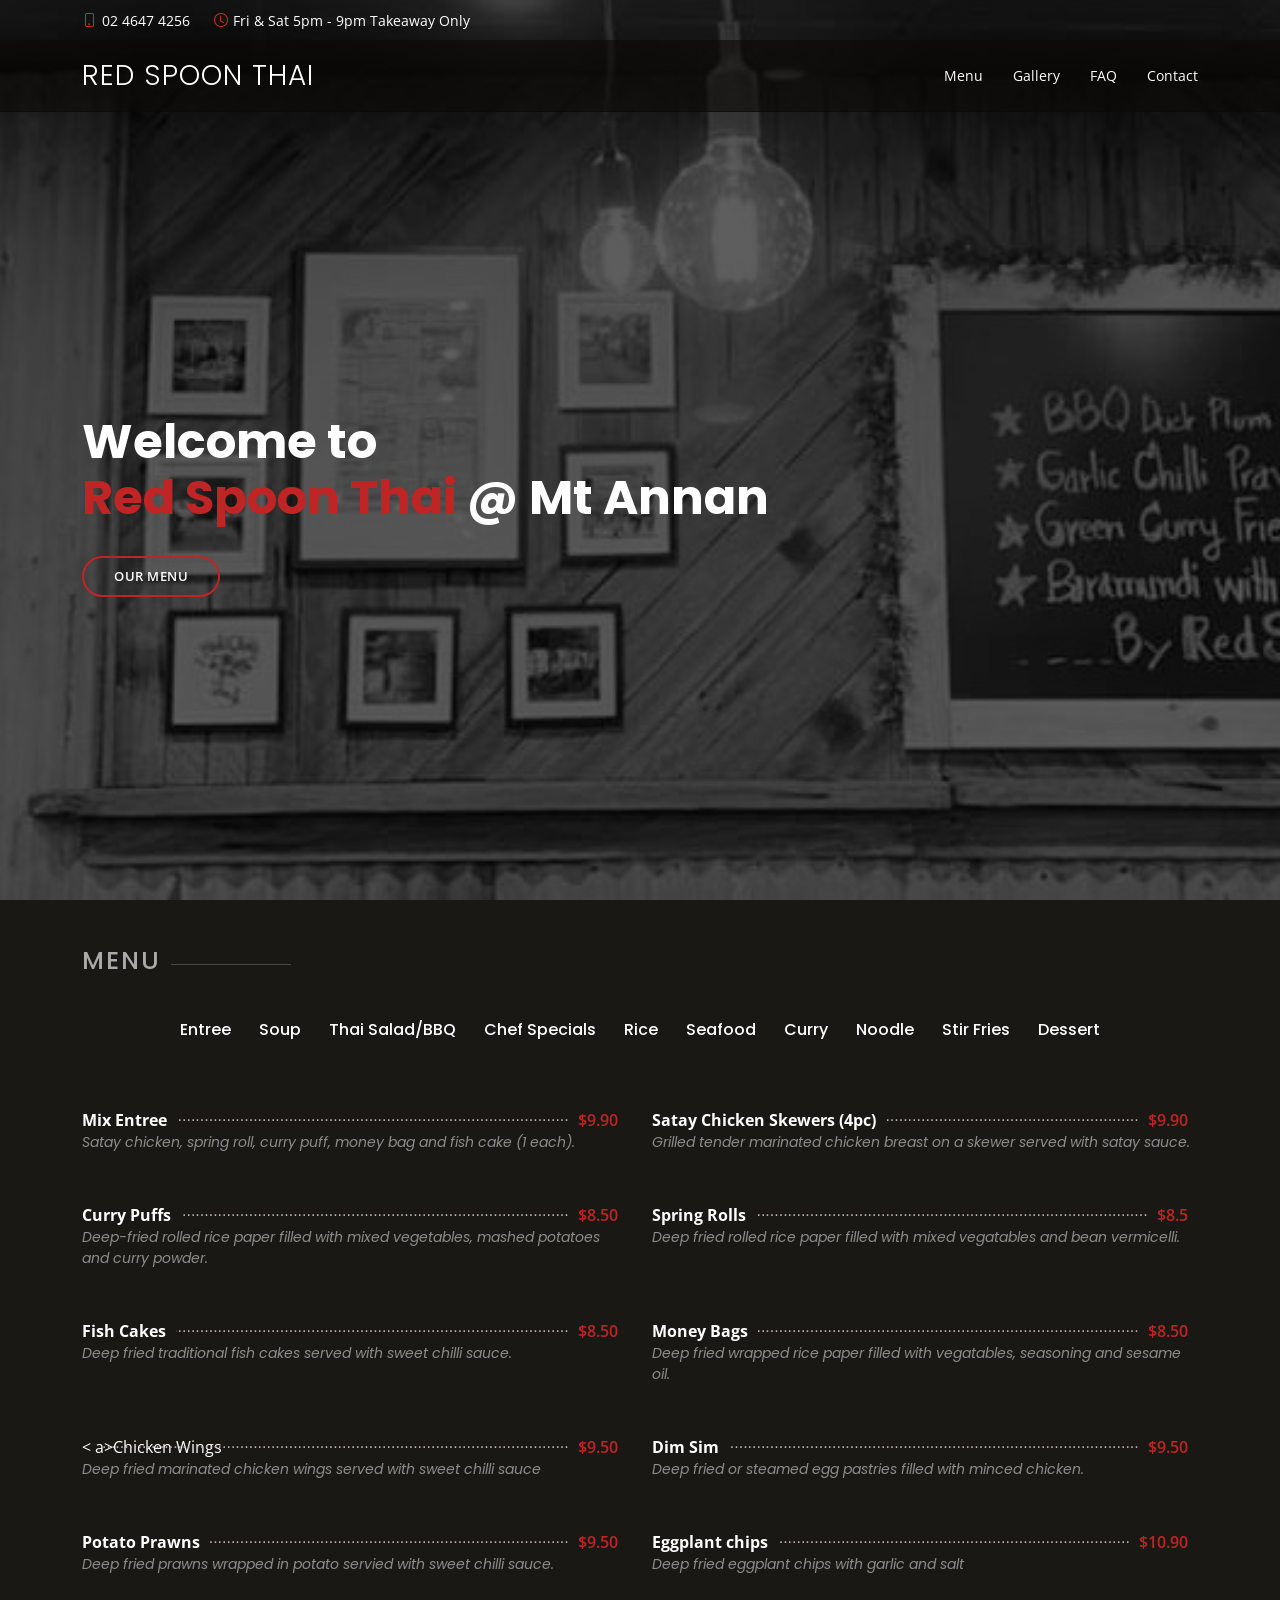
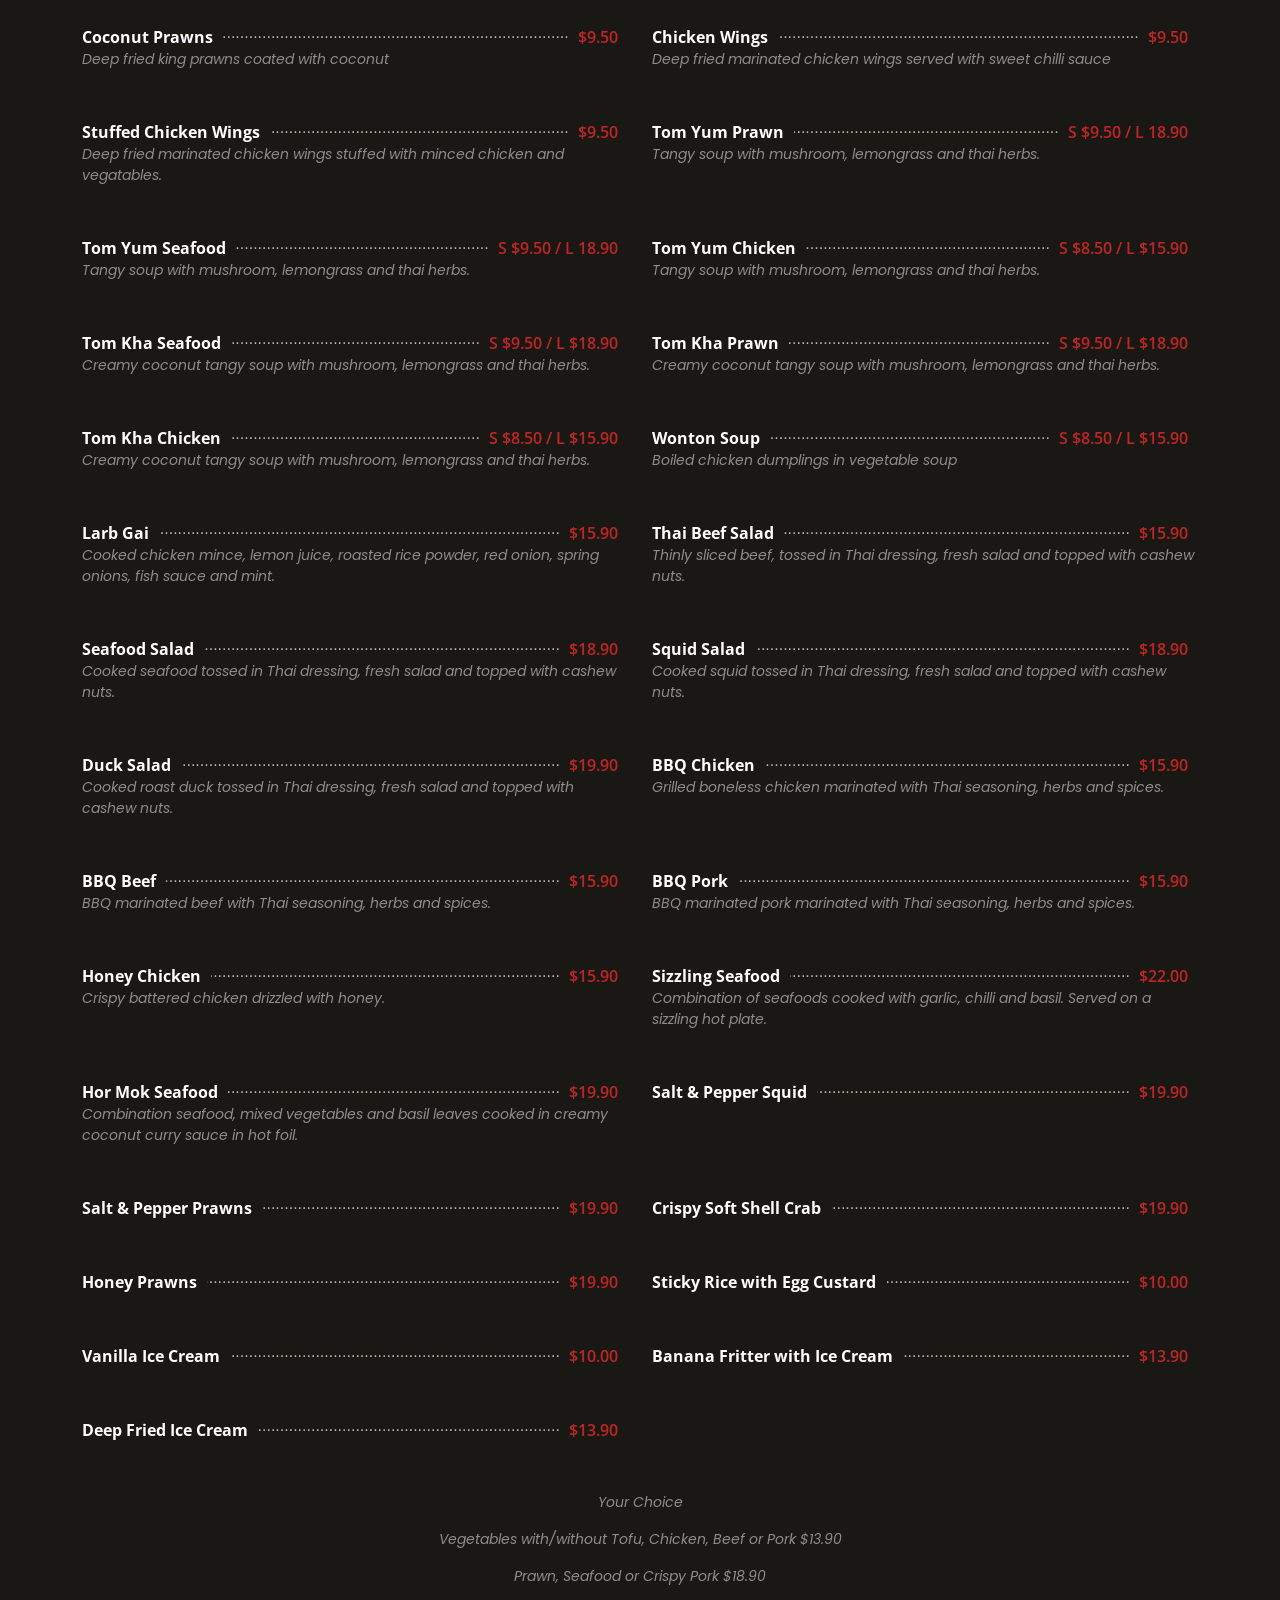
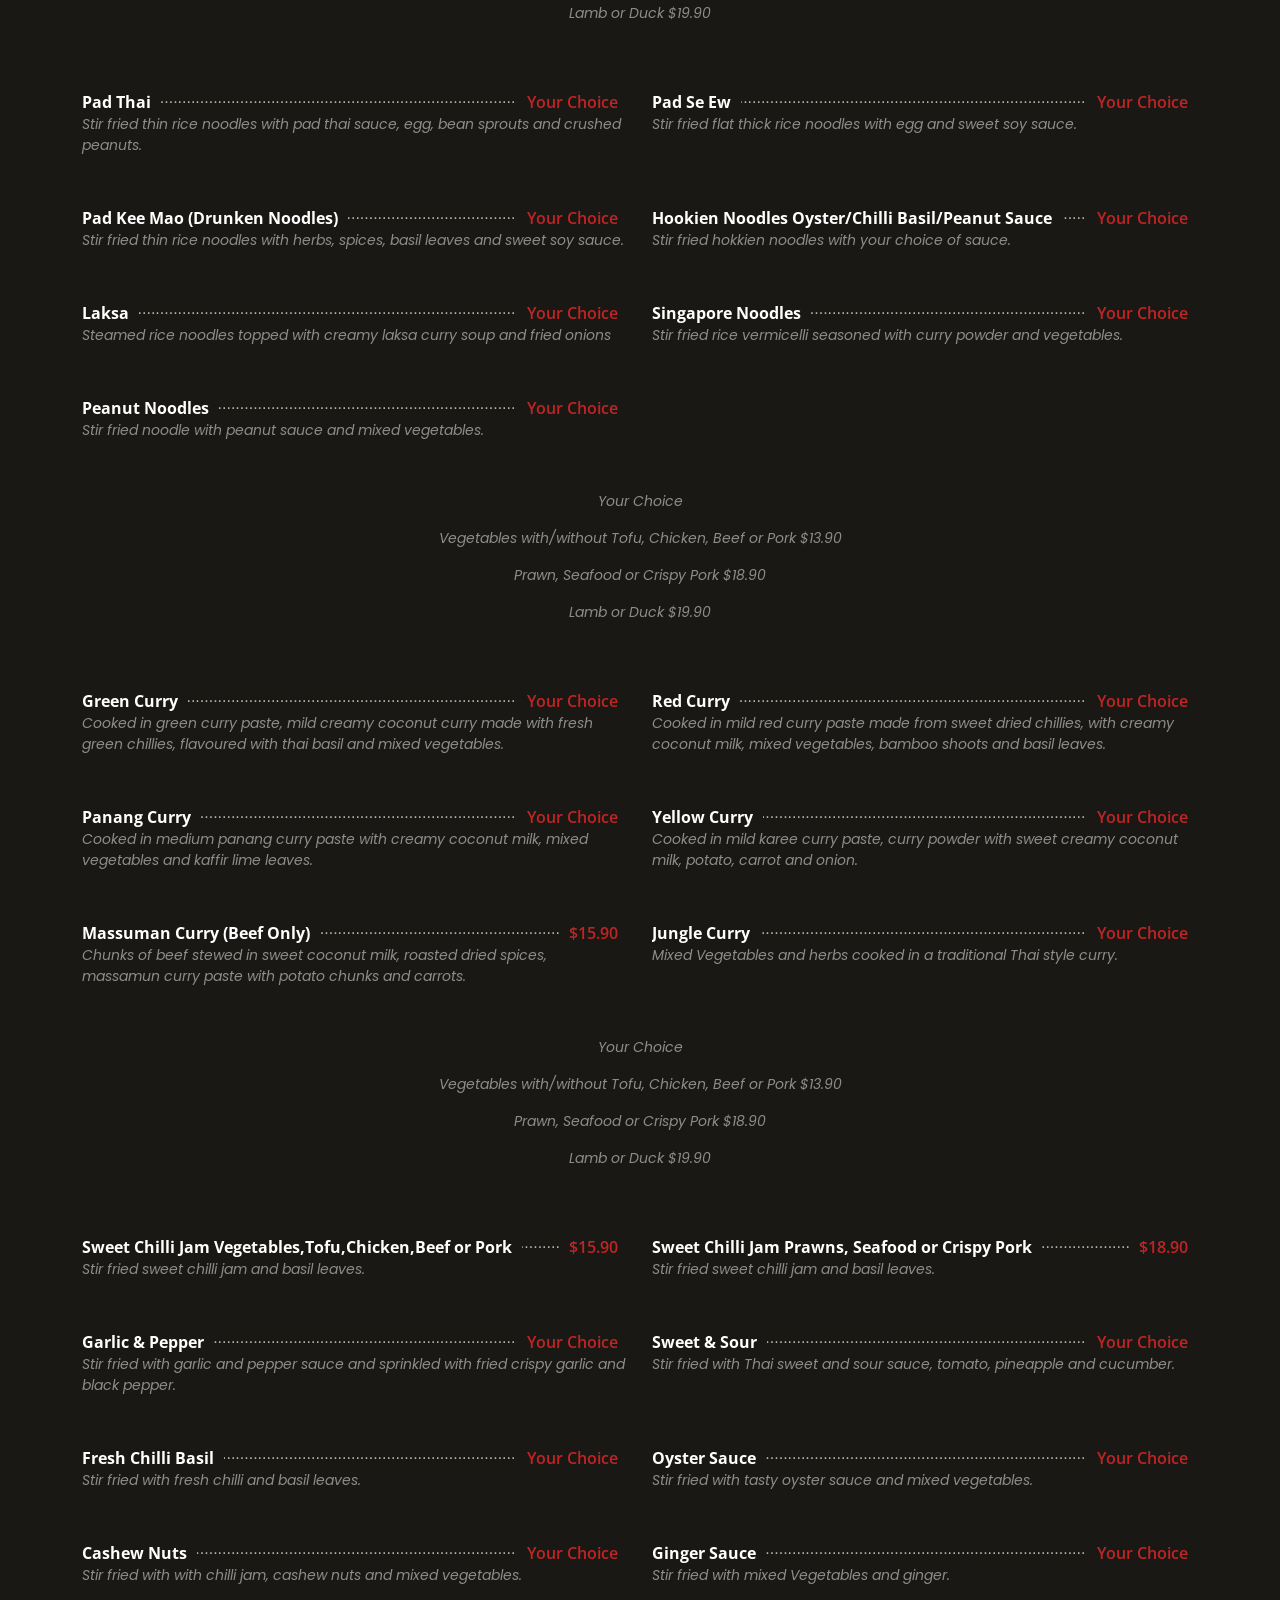
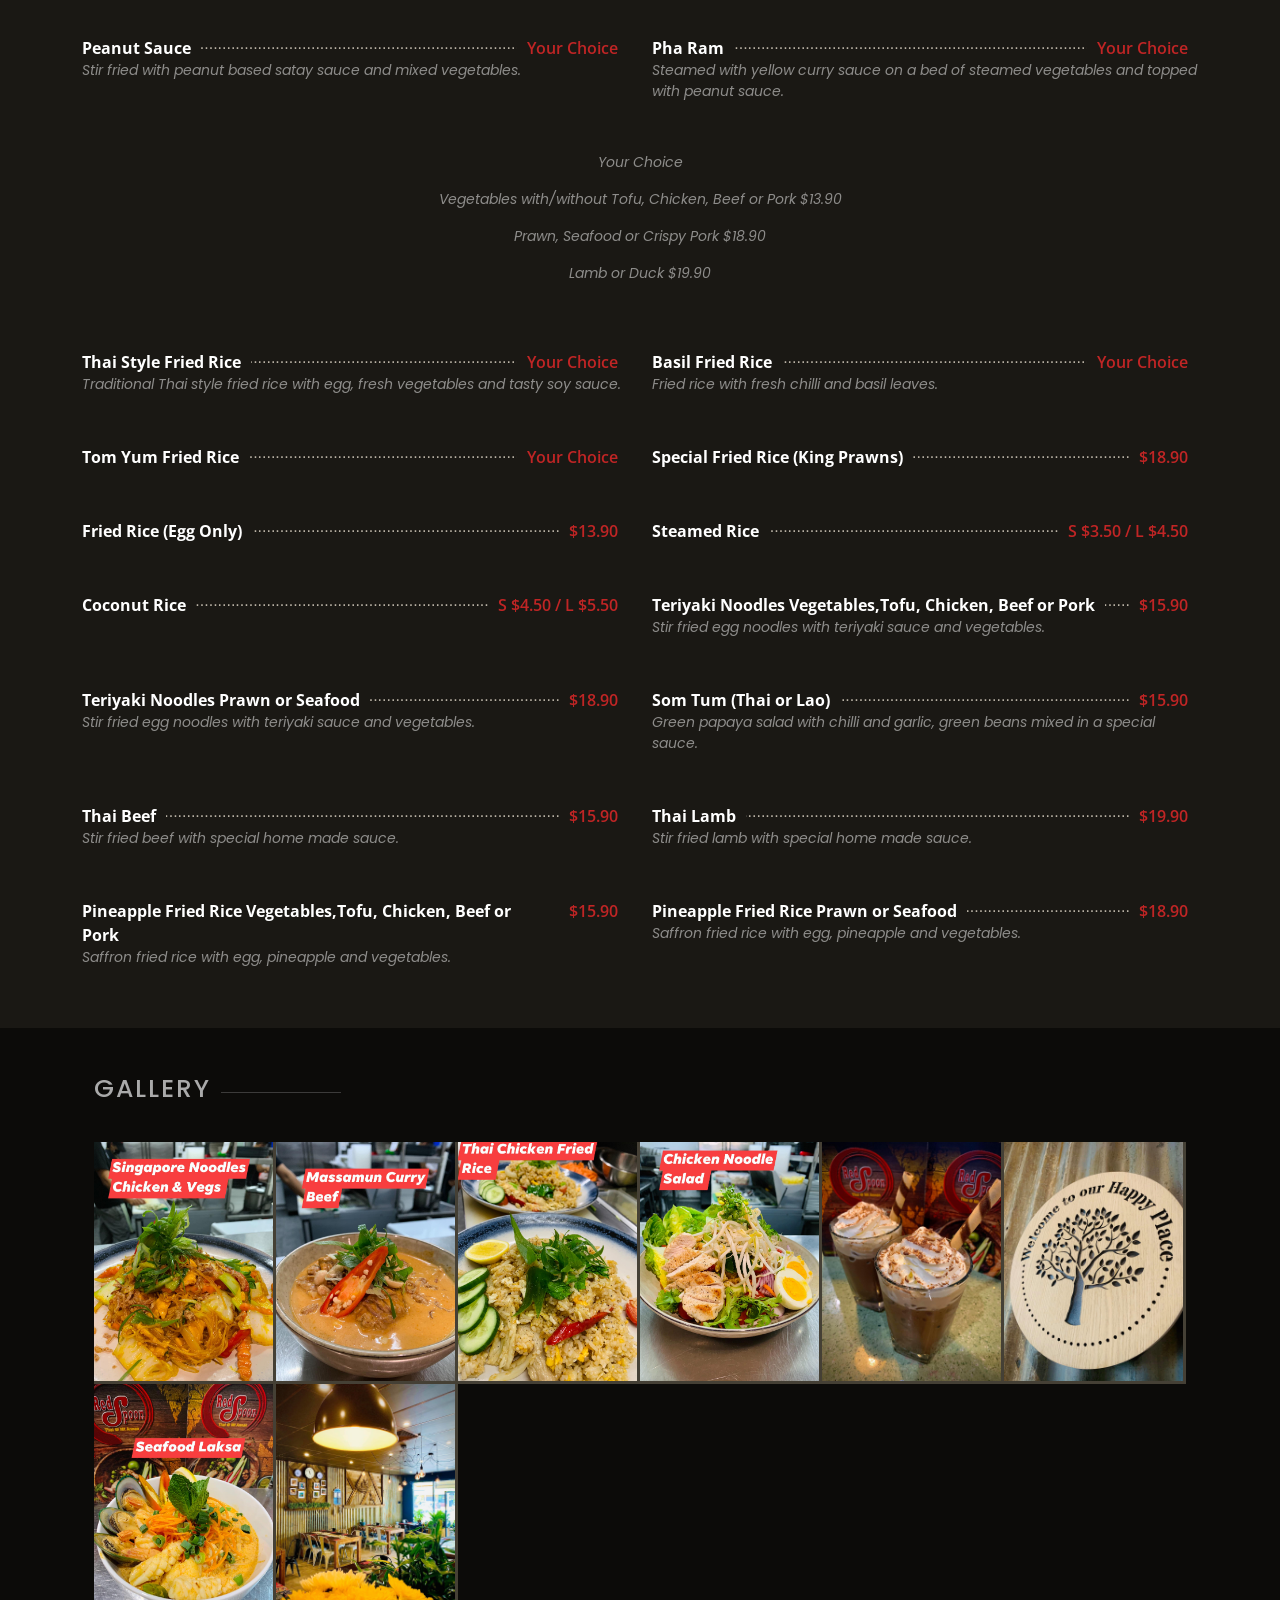
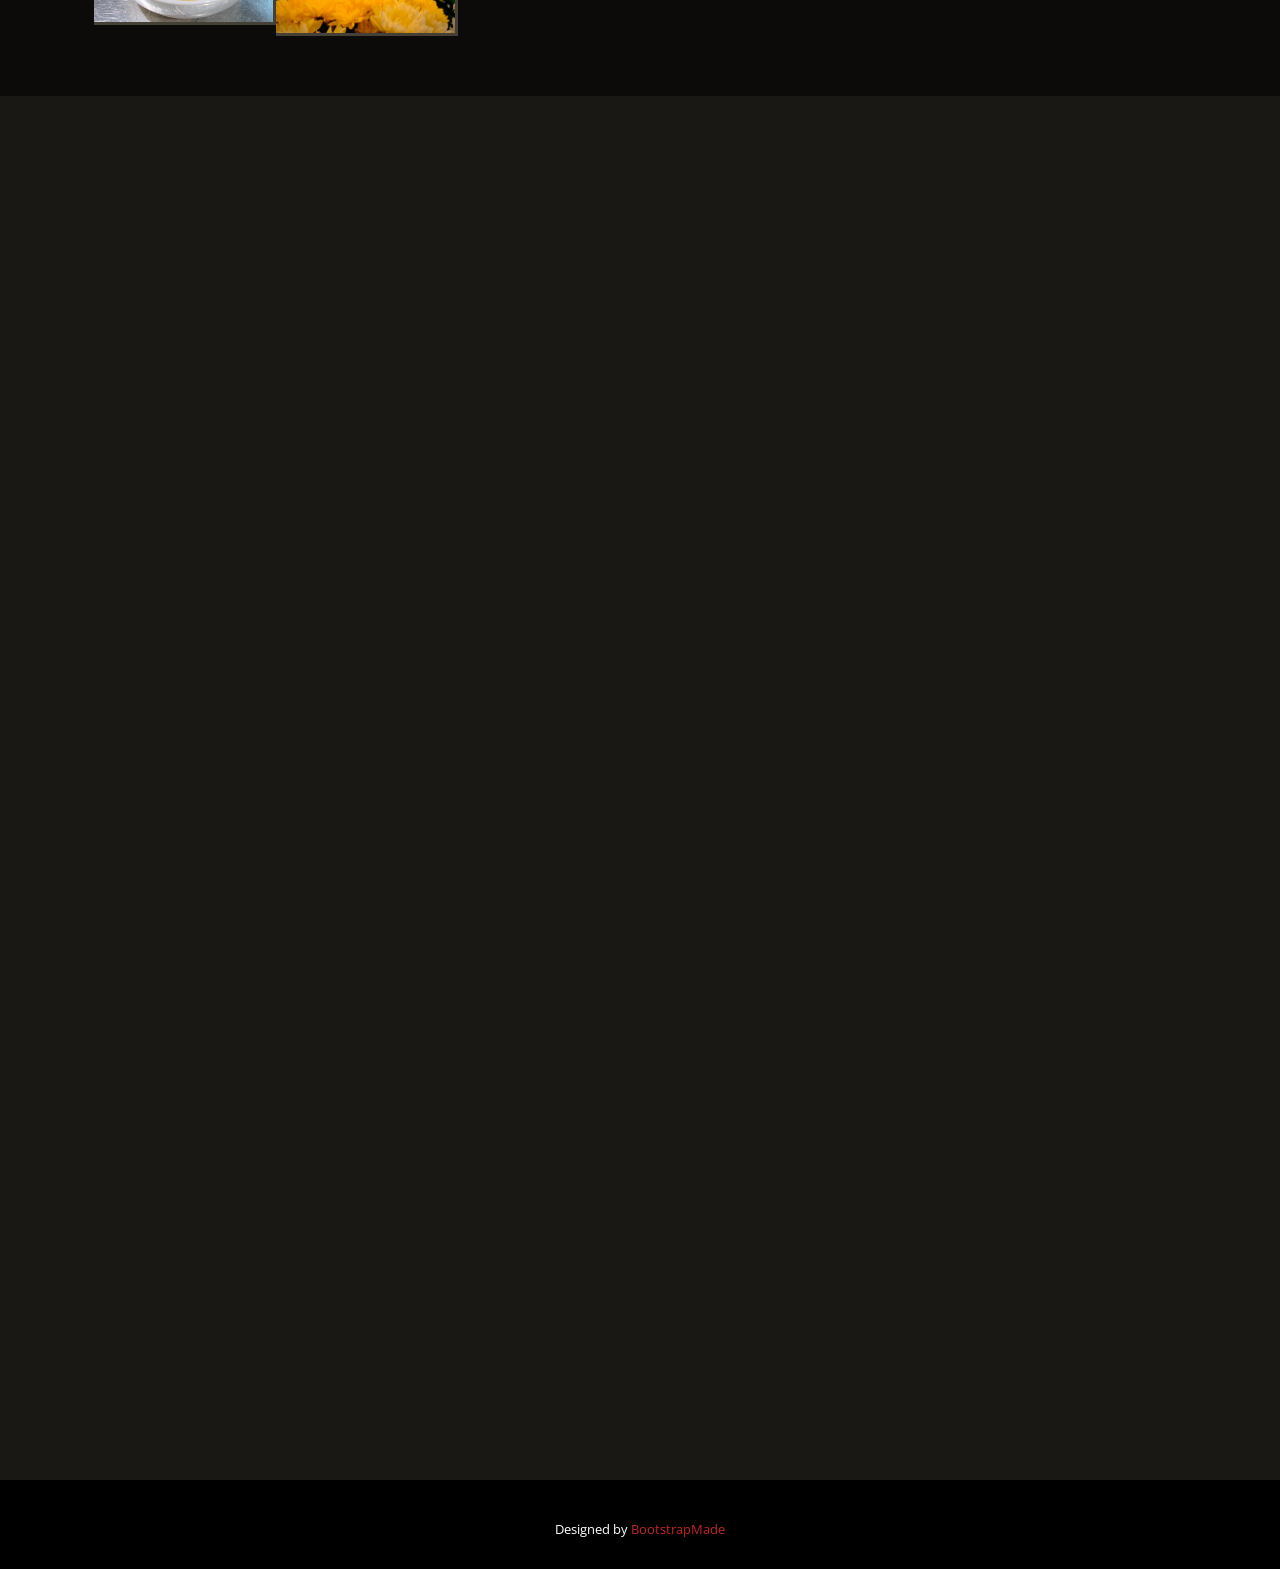
==== commit 7418a1e1: "bug" ====
--- a/index.html
+++ b/index.html
@@ -45,7 +45,7 @@
 
       <div class="contact-info d-flex align-items-center">
         <i class="bi bi-phone d-flex align-items-center"><span>02 4647 4256</span></i>
-        <i class="bi bi-clock d-flex align-items-center ms-4"><span> Due to COVID restrictions we are only opened Fri - Sat from 5pm - 9pm Takeaway Only</span></i>
+        <i class="bi bi-clock d-flex align-items-center ms-4"><span>Fri & Sat 5pm - 9pm Takeaway Only</span></i>
       </div>
     </div>
   </div>
@@ -1057,7 +1057,7 @@
                 <p><a>Yes we are, BYO and fully licenced - we have house wine and beer.</a></p>
               </div>
             </div>
-      </div>>
+      </div>
                     <!---End About Section -->
 
 
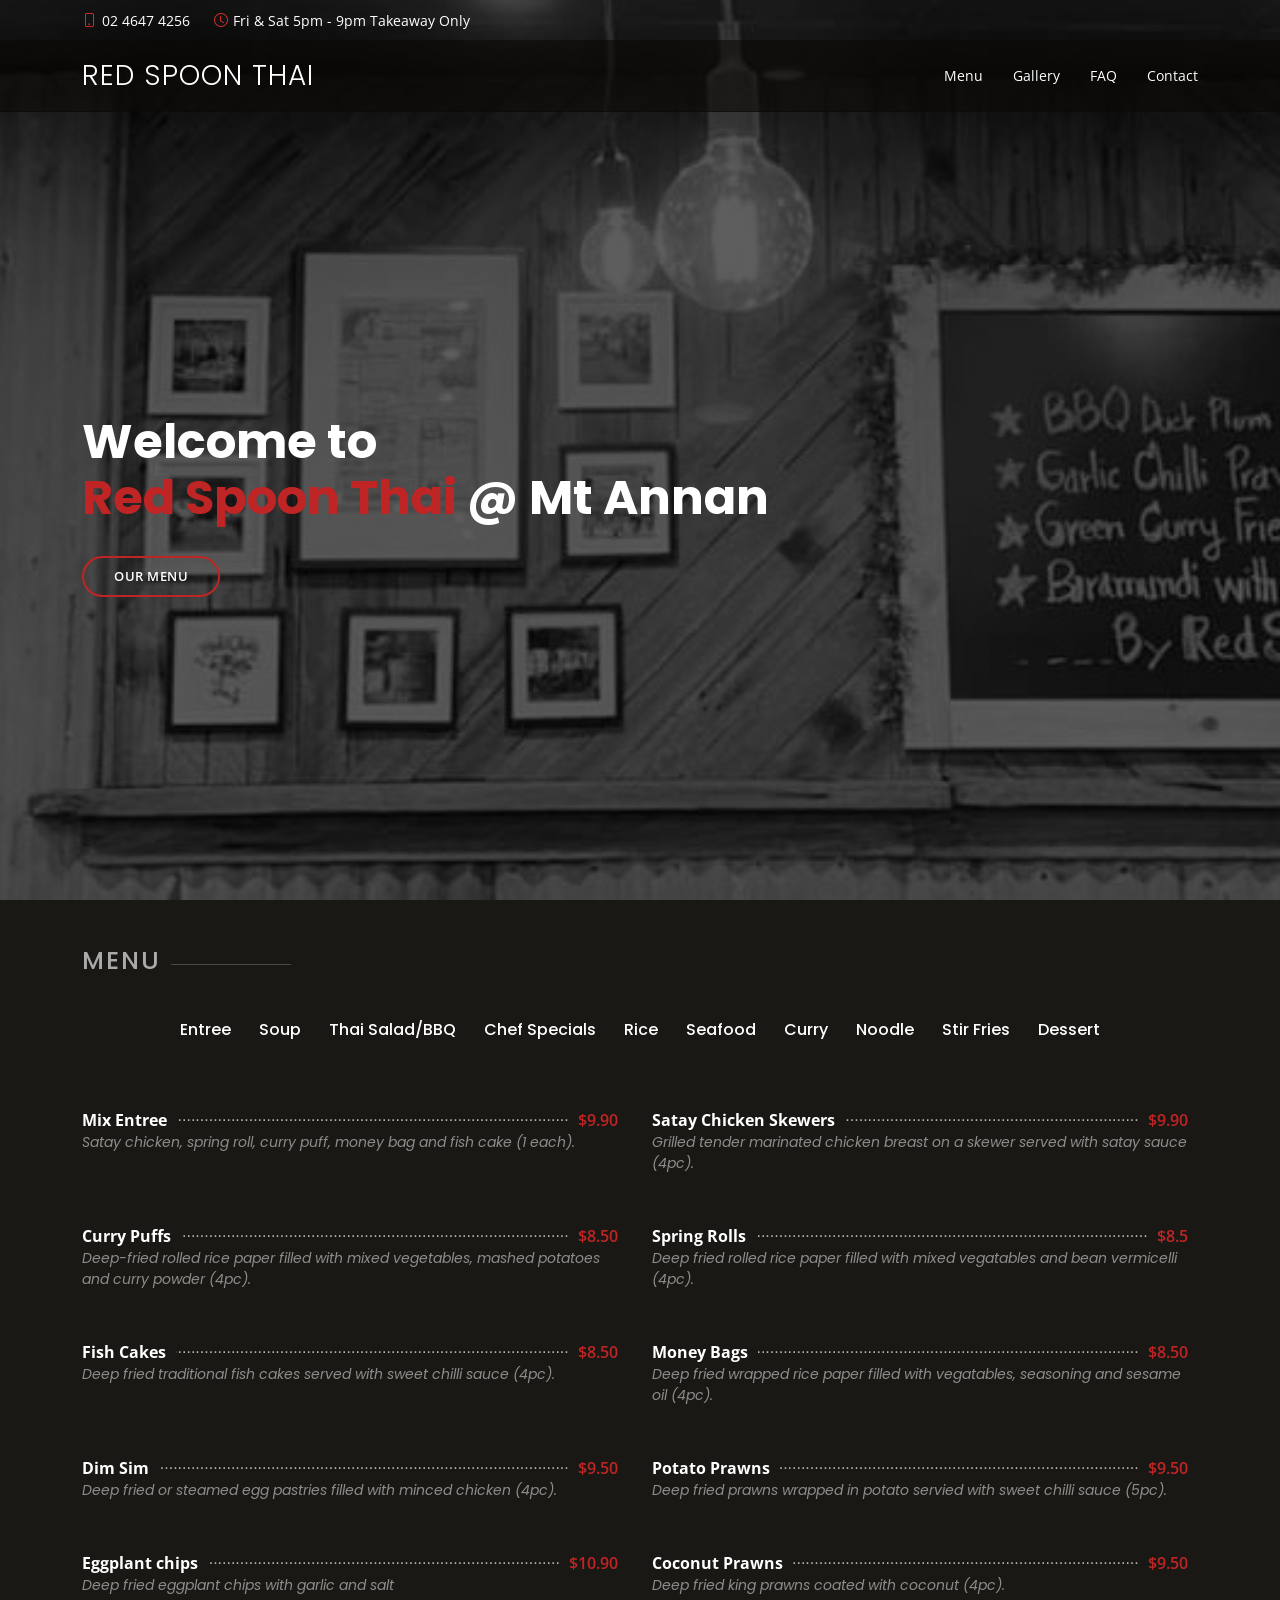
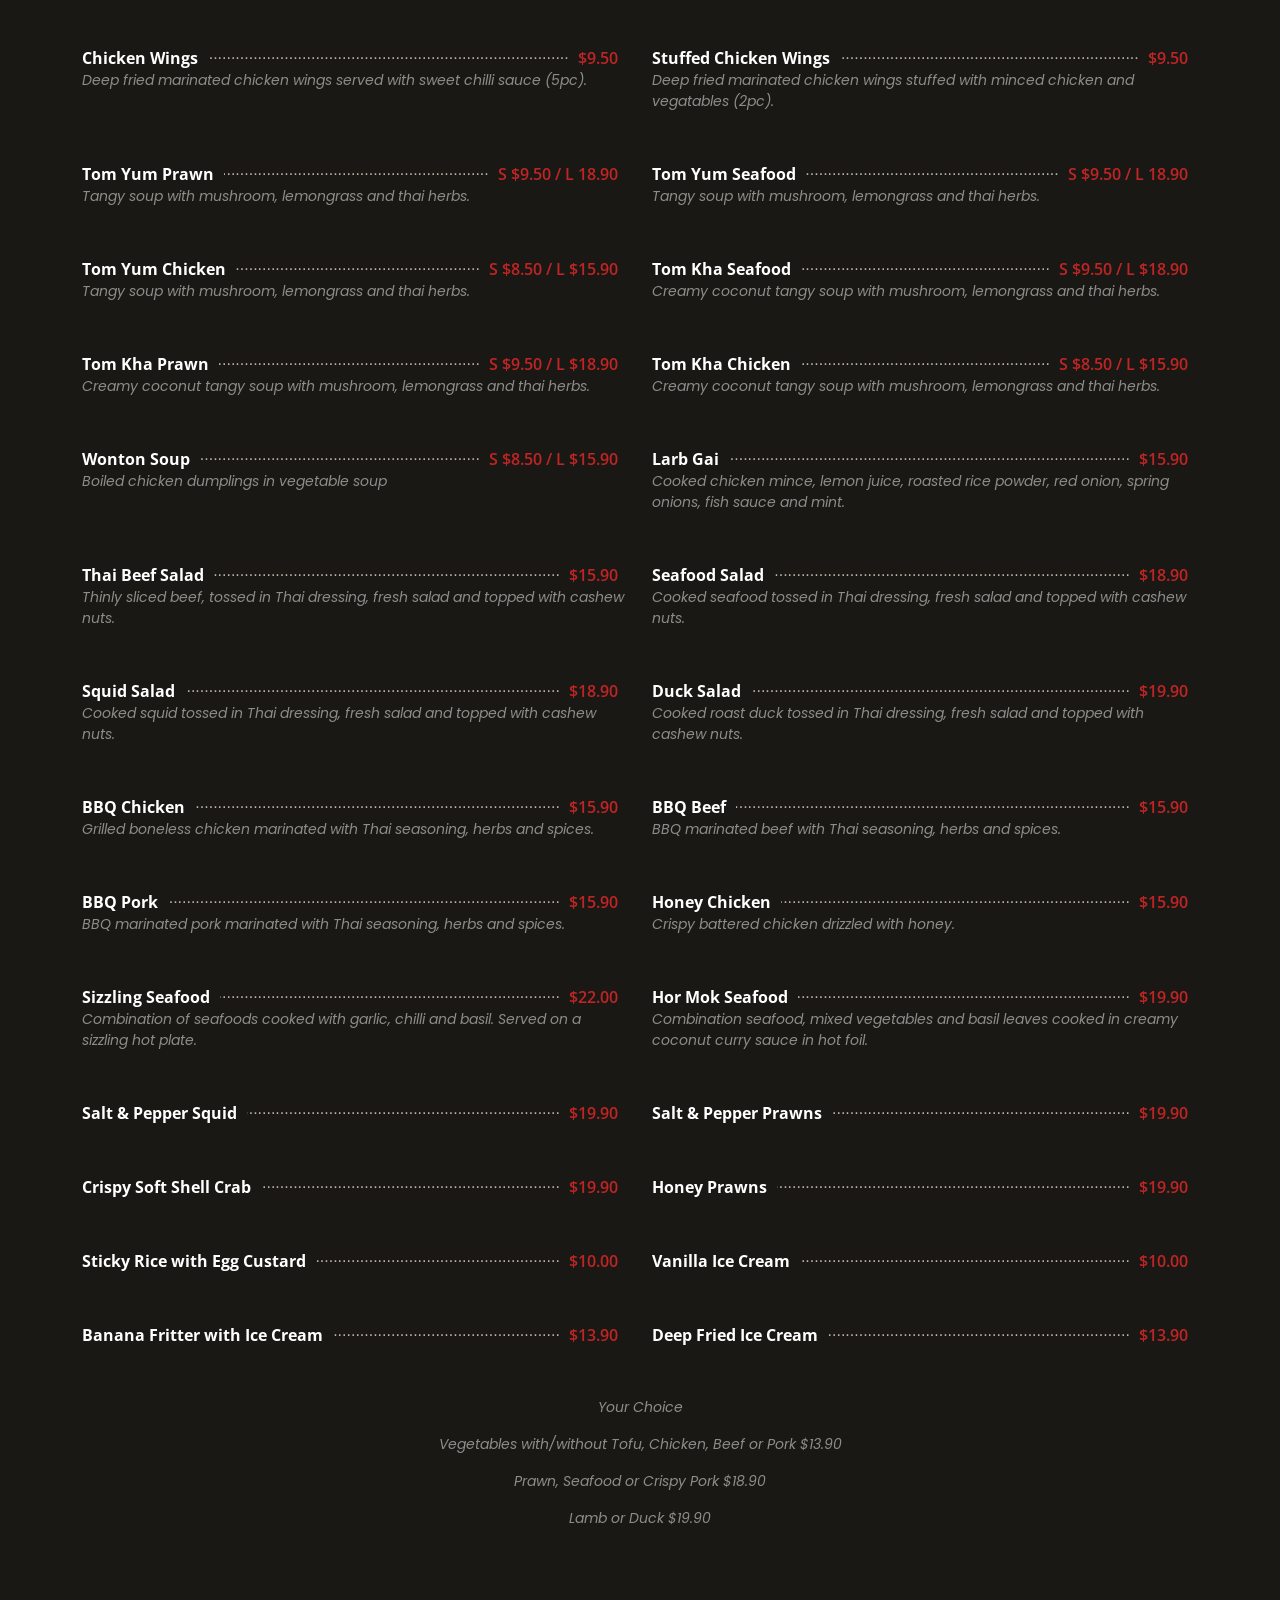
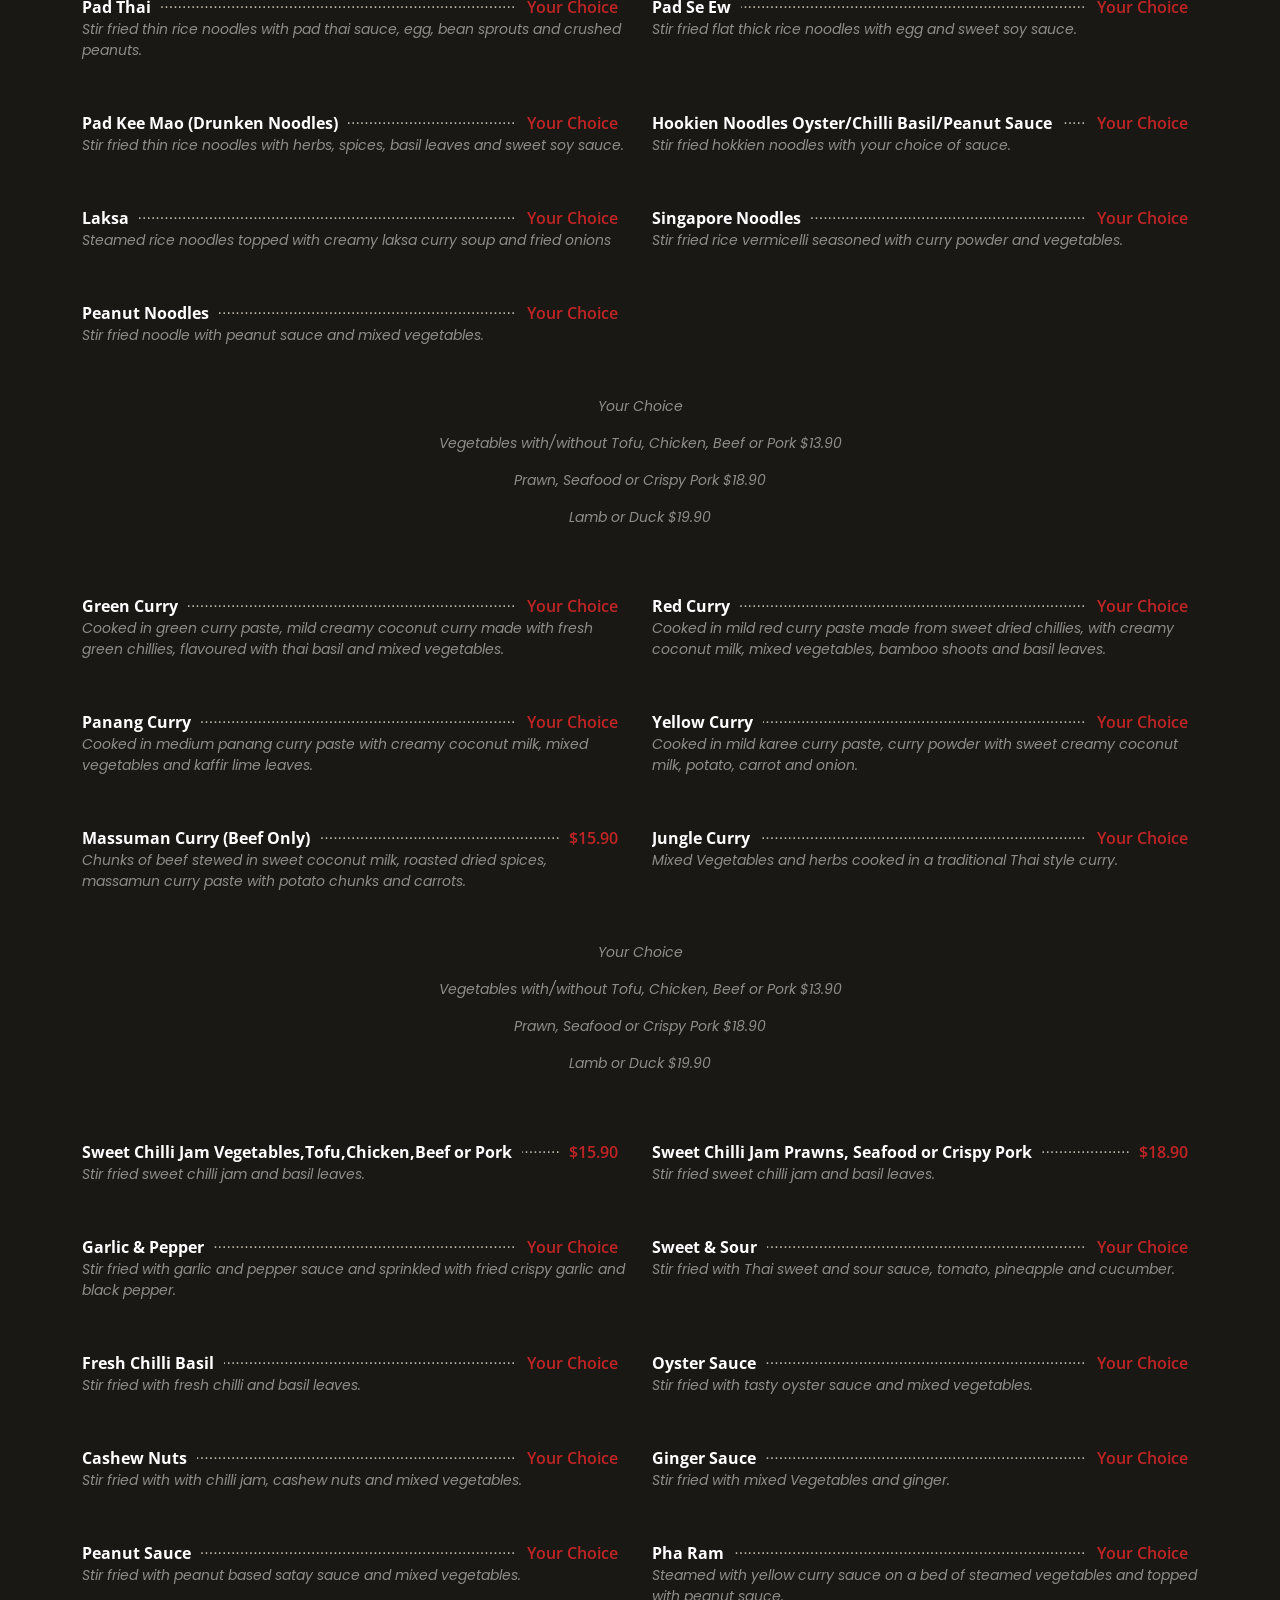
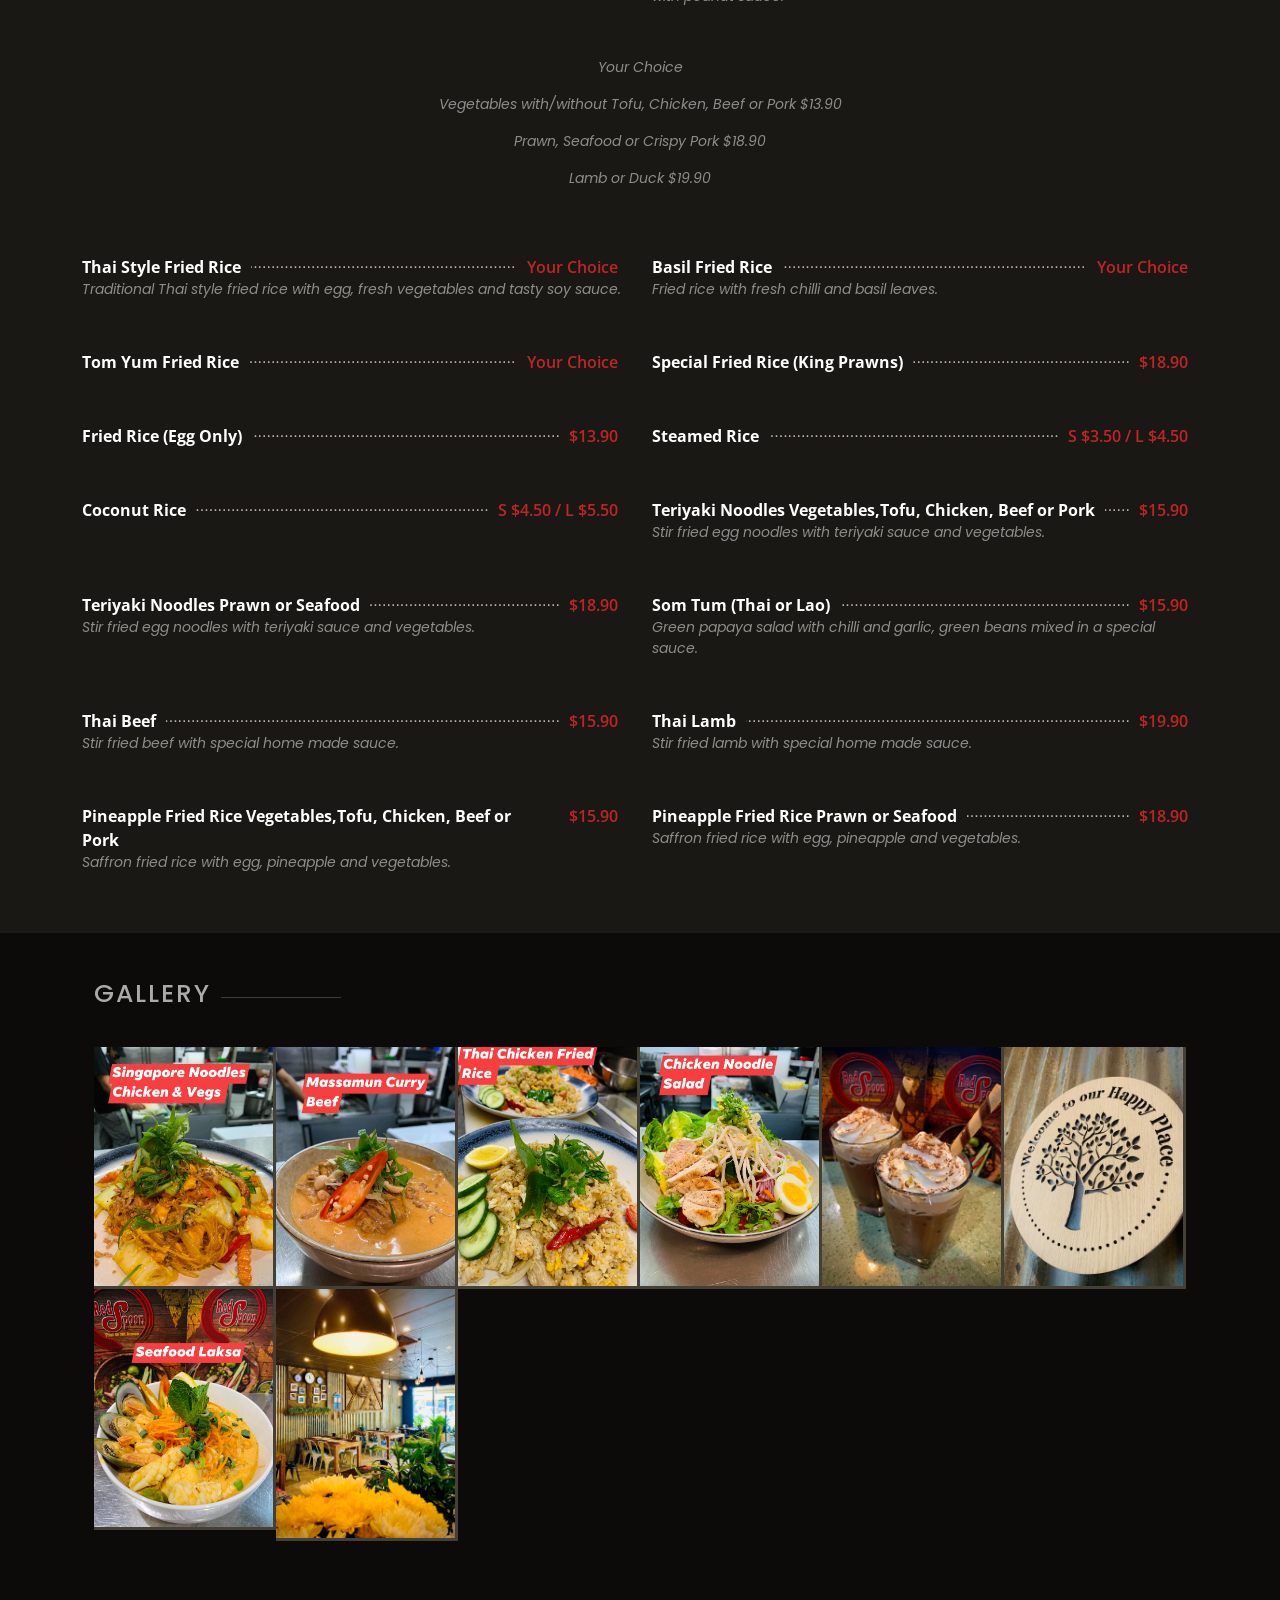
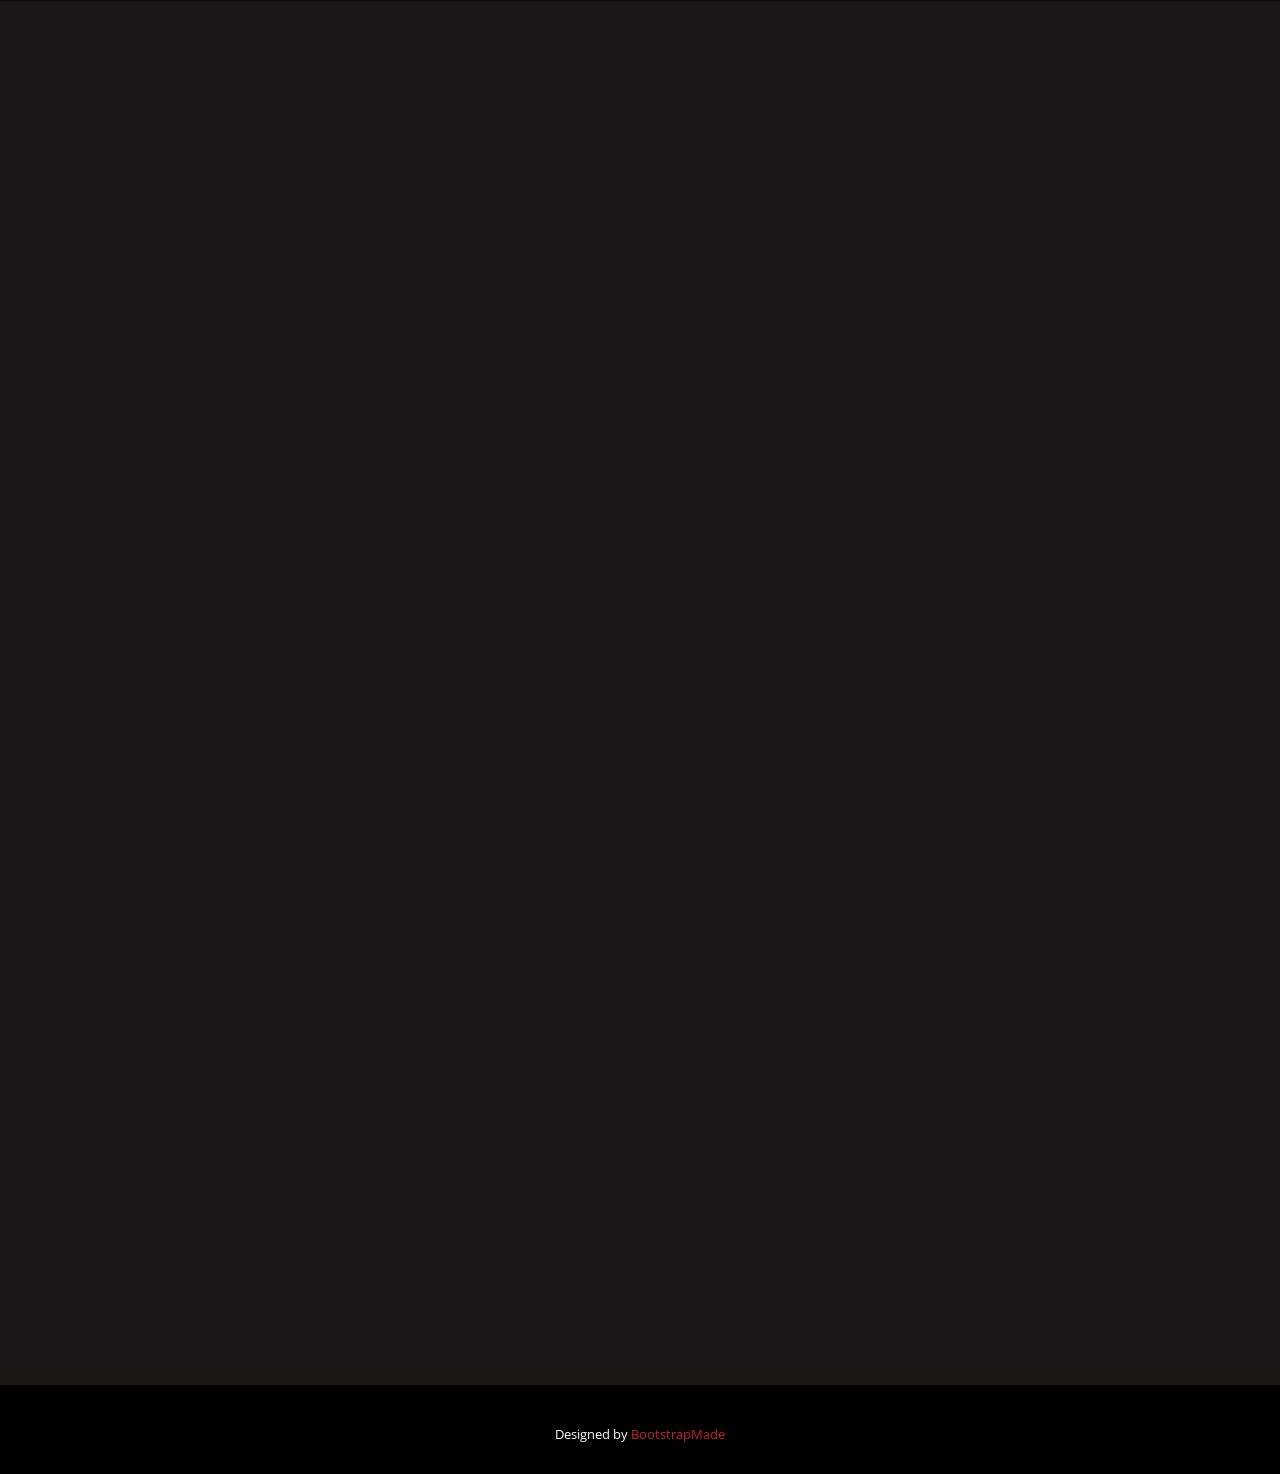
==== commit 039333fa: "update menus" ====
--- a/index.html
+++ b/index.html
@@ -159,10 +159,10 @@
 
           <div class="col-lg-6 menu-item filter-entree">
             <div class="menu-content">
-              <a>Satay Chicken Skewers (4pc)</a><span>$9.90</span>
-            </div>
-            <div class="menu-ingredients">
-              Grilled tender marinated chicken breast on a skewer served with satay sauce. 
+              <a>Satay Chicken Skewers</a><span>$9.90</span>
+            </div>
+            <div class="menu-ingredients">
+              Grilled tender marinated chicken breast on a skewer served with satay sauce (4pc).
             </div>
           </div>
 
@@ -171,7 +171,7 @@
               <a>Curry Puffs</a><span>$8.50</span>
             </div>
             <div class="menu-ingredients">
-              Deep-fried rolled rice paper filled with mixed vegetables, mashed potatoes and curry powder. 
+              Deep-fried rolled rice paper filled with mixed vegetables, mashed potatoes and curry powder (4pc).
             </div>
           </div>
 
@@ -180,7 +180,7 @@
               <a>Spring Rolls</a><span>$8.5</span>
             </div>
             <div class="menu-ingredients">
-              Deep fried rolled rice paper filled with mixed vegatables and bean vermicelli.
+              Deep fried rolled rice paper filled with mixed vegatables and bean vermicelli (4pc).
             </div>
           </div>
 
@@ -189,7 +189,7 @@
               <a>Fish Cakes</a><span>$8.50</span>
             </div>
             <div class="menu-ingredients">
-              Deep fried traditional fish cakes served with sweet chilli sauce.
+              Deep fried traditional fish cakes served with sweet chilli sauce (4pc).
             </div>
           </div>
 
@@ -198,71 +198,62 @@
               <a>Money Bags</a><span>$8.50</span>
             </div>
             <div class="menu-ingredients">
-              Deep fried wrapped rice paper filled with vegatables, seasoning and sesame oil.
+              Deep fried wrapped rice paper filled with vegatables, seasoning and sesame oil (4pc).
             </div>
           </div>
 
           <div class="col-lg-6 menu-item filter-entree">
             <div class="menu-content">
-              < a>Chicken Wings</a><span>$9.50</span>
-            </div>
-            <div class="menu-ingredients">
-              Deep fried marinated chicken wings served with sweet chilli sauce 
+              <a>Dim Sim</a><span>$9.50</span>
+            </div>
+            <div class="menu-ingredients">
+              Deep fried or steamed egg pastries filled with minced chicken (4pc).
             </div>
           </div>
 
           <div class="col-lg-6 menu-item filter-entree">
             <div class="menu-content">
-              <a>Dim Sim</a><span>$9.50</span>
-            </div>
-            <div class="menu-ingredients">
-              Deep fried or steamed egg pastries filled with minced chicken.
+              <a>Potato Prawns</a><span>$9.50</span>
+            </div>
+            <div class="menu-ingredients">
+              Deep fried prawns wrapped in potato servied with sweet chilli sauce (5pc).  
             </div>
           </div>
 
           <div class="col-lg-6 menu-item filter-entree">
             <div class="menu-content">
-              <a>Potato Prawns</a><span>$9.50</span>
-            </div>
-            <div class="menu-ingredients">
-              Deep fried prawns wrapped in potato servied with sweet chilli sauce.  
+              <a>Eggplant chips </a><span>$10.90</span>
+            </div>
+            <div class="menu-ingredients">
+              Deep fried eggplant chips with garlic and salt 
             </div>
           </div>
 
           <div class="col-lg-6 menu-item filter-entree">
             <div class="menu-content">
-              <a>Eggplant chips </a><span>$10.90</span>
-            </div>
-            <div class="menu-ingredients">
-              Deep fried eggplant chips with garlic and salt 
+              <a> Coconut Prawns</a><span>$9.50</span>
+            </div>
+            <div class="menu-ingredients">
+              Deep fried king prawns coated with coconut (4pc).
             </div>
           </div>
 
           <div class="col-lg-6 menu-item filter-entree">
             <div class="menu-content">
-              <a> Coconut Prawns</a><span>$9.50</span>
-            </div>
-            <div class="menu-ingredients">
-              Deep fried king prawns coated with coconut
-            </div>
-          </div>
+              <a>Chicken Wings</a><span>$9.50</span>
+            </div>
+            <div class="menu-ingredients">
+              Deep fried marinated chicken wings served with sweet chilli sauce (5pc).
+            </div>
+          </div>
+
 
           <div class="col-lg-6 menu-item filter-entree">
             <div class="menu-content">
-              <a>Chicken Wings</a><span>$9.50</span>
-            </div>
-            <div class="menu-ingredients">
-              Deep fried marinated chicken wings served with sweet chilli sauce 
-            </div>
-          </div>
-
-
-          <div class="col-lg-6 menu-item filter-entree">
-            <div class="menu-content">
               <a>Stuffed Chicken Wings</a><span>$9.50</span>
             </div>
             <div class="menu-ingredients">
-              Deep fried marinated chicken wings stuffed with minced chicken and vegatables.
+              Deep fried marinated chicken wings stuffed with minced chicken and vegatables (2pc).
             </div>
           </div>
 
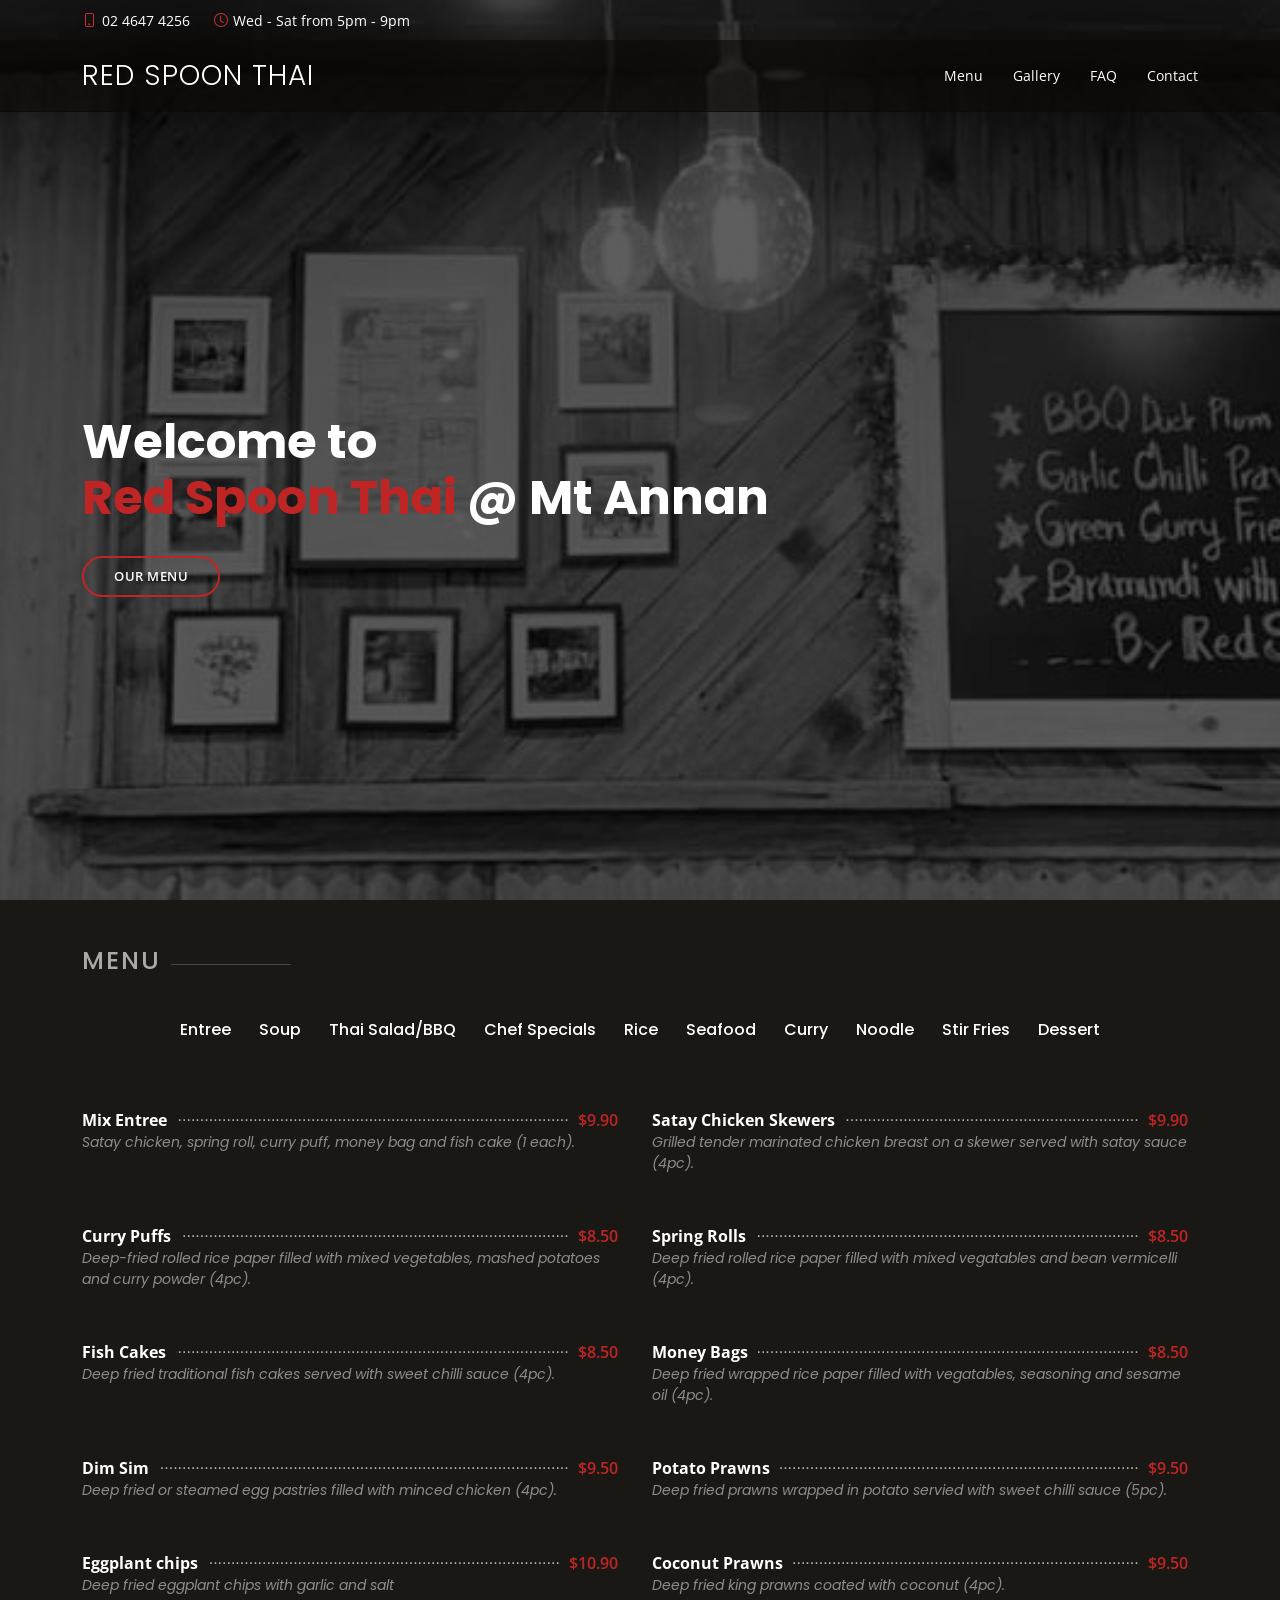
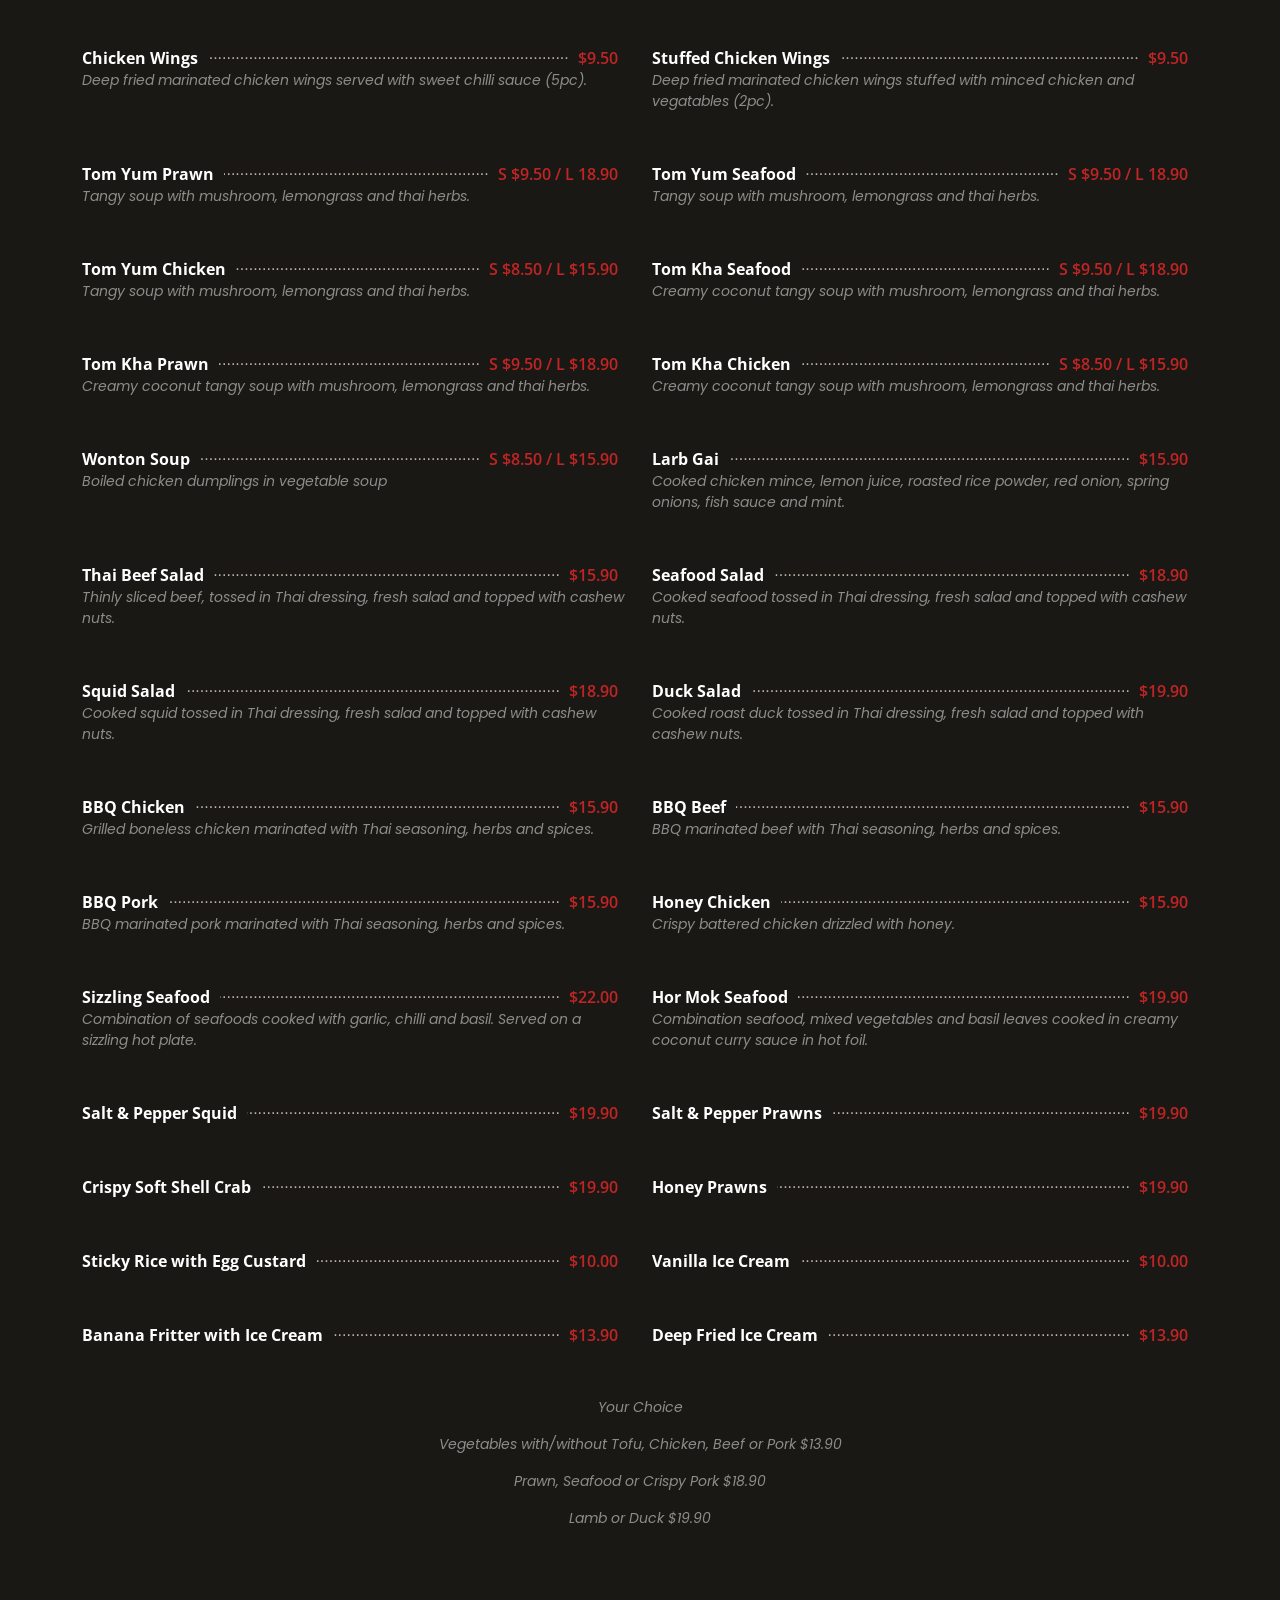
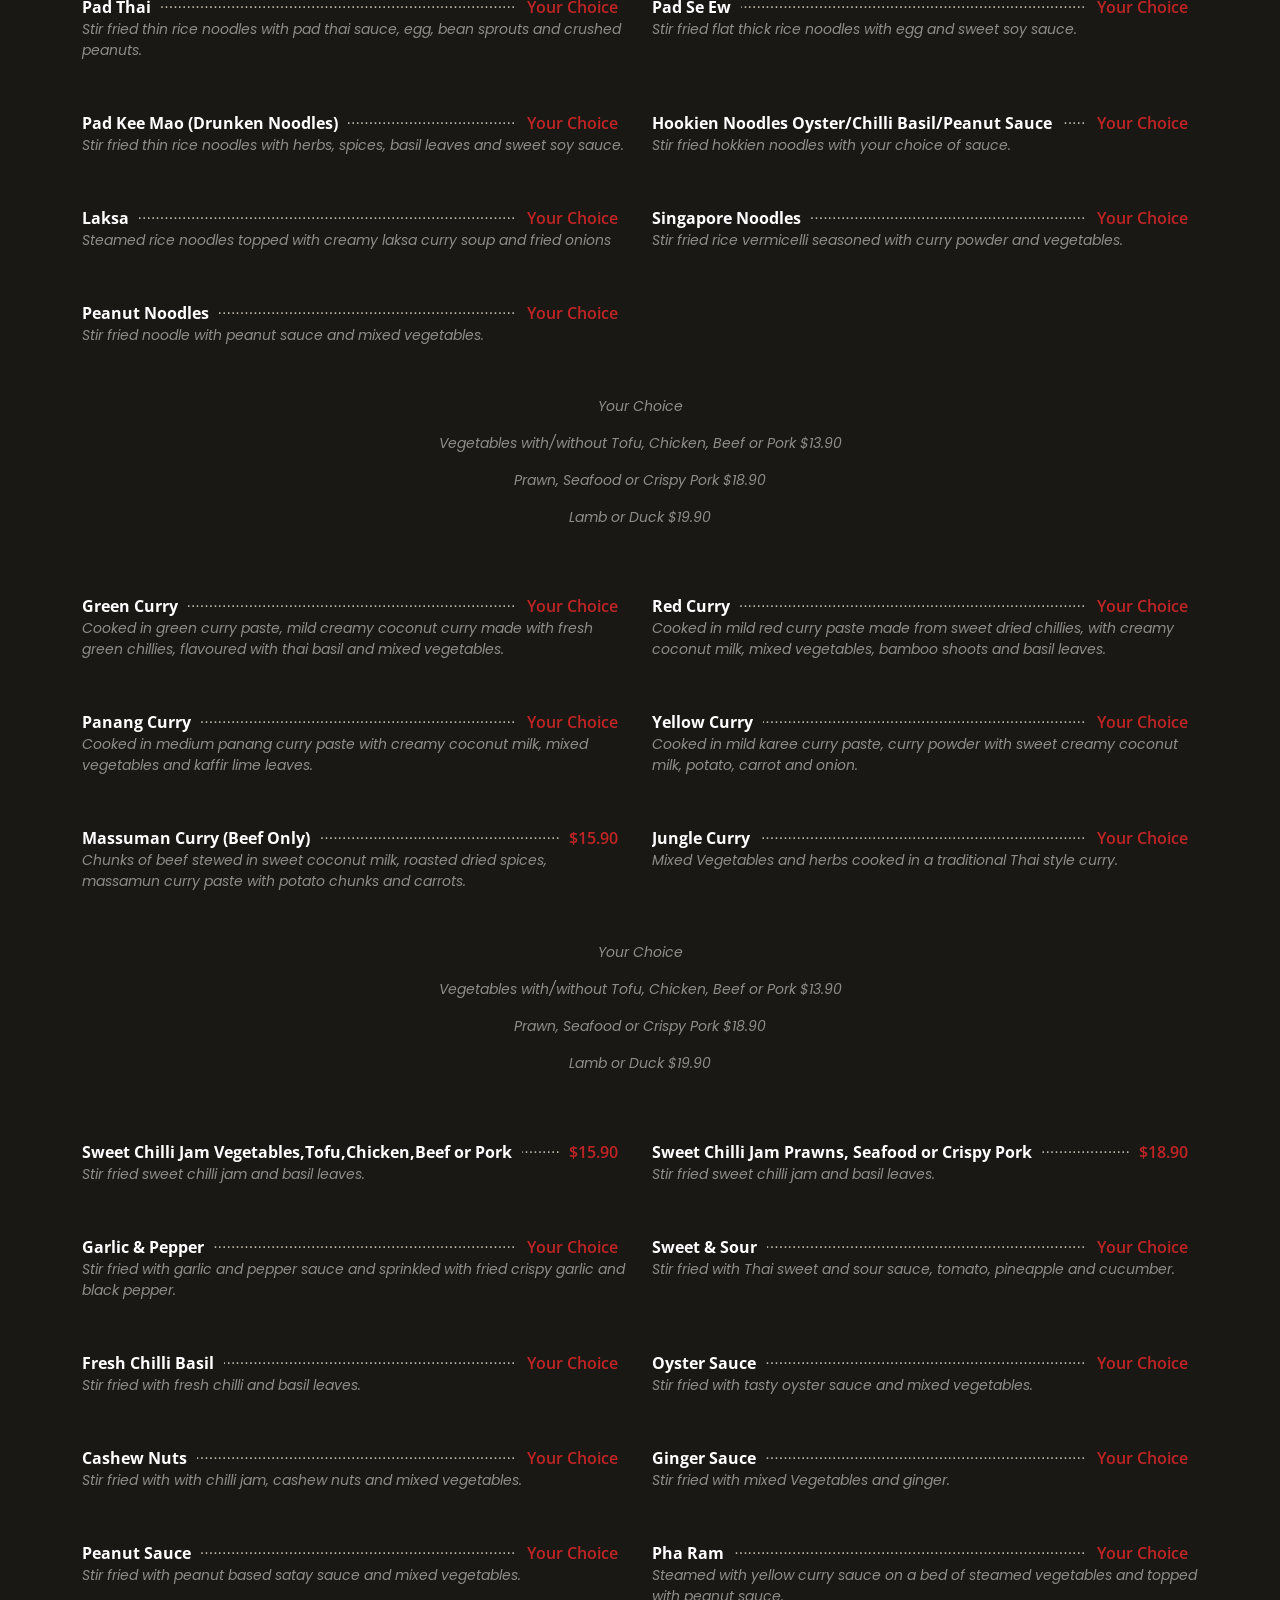
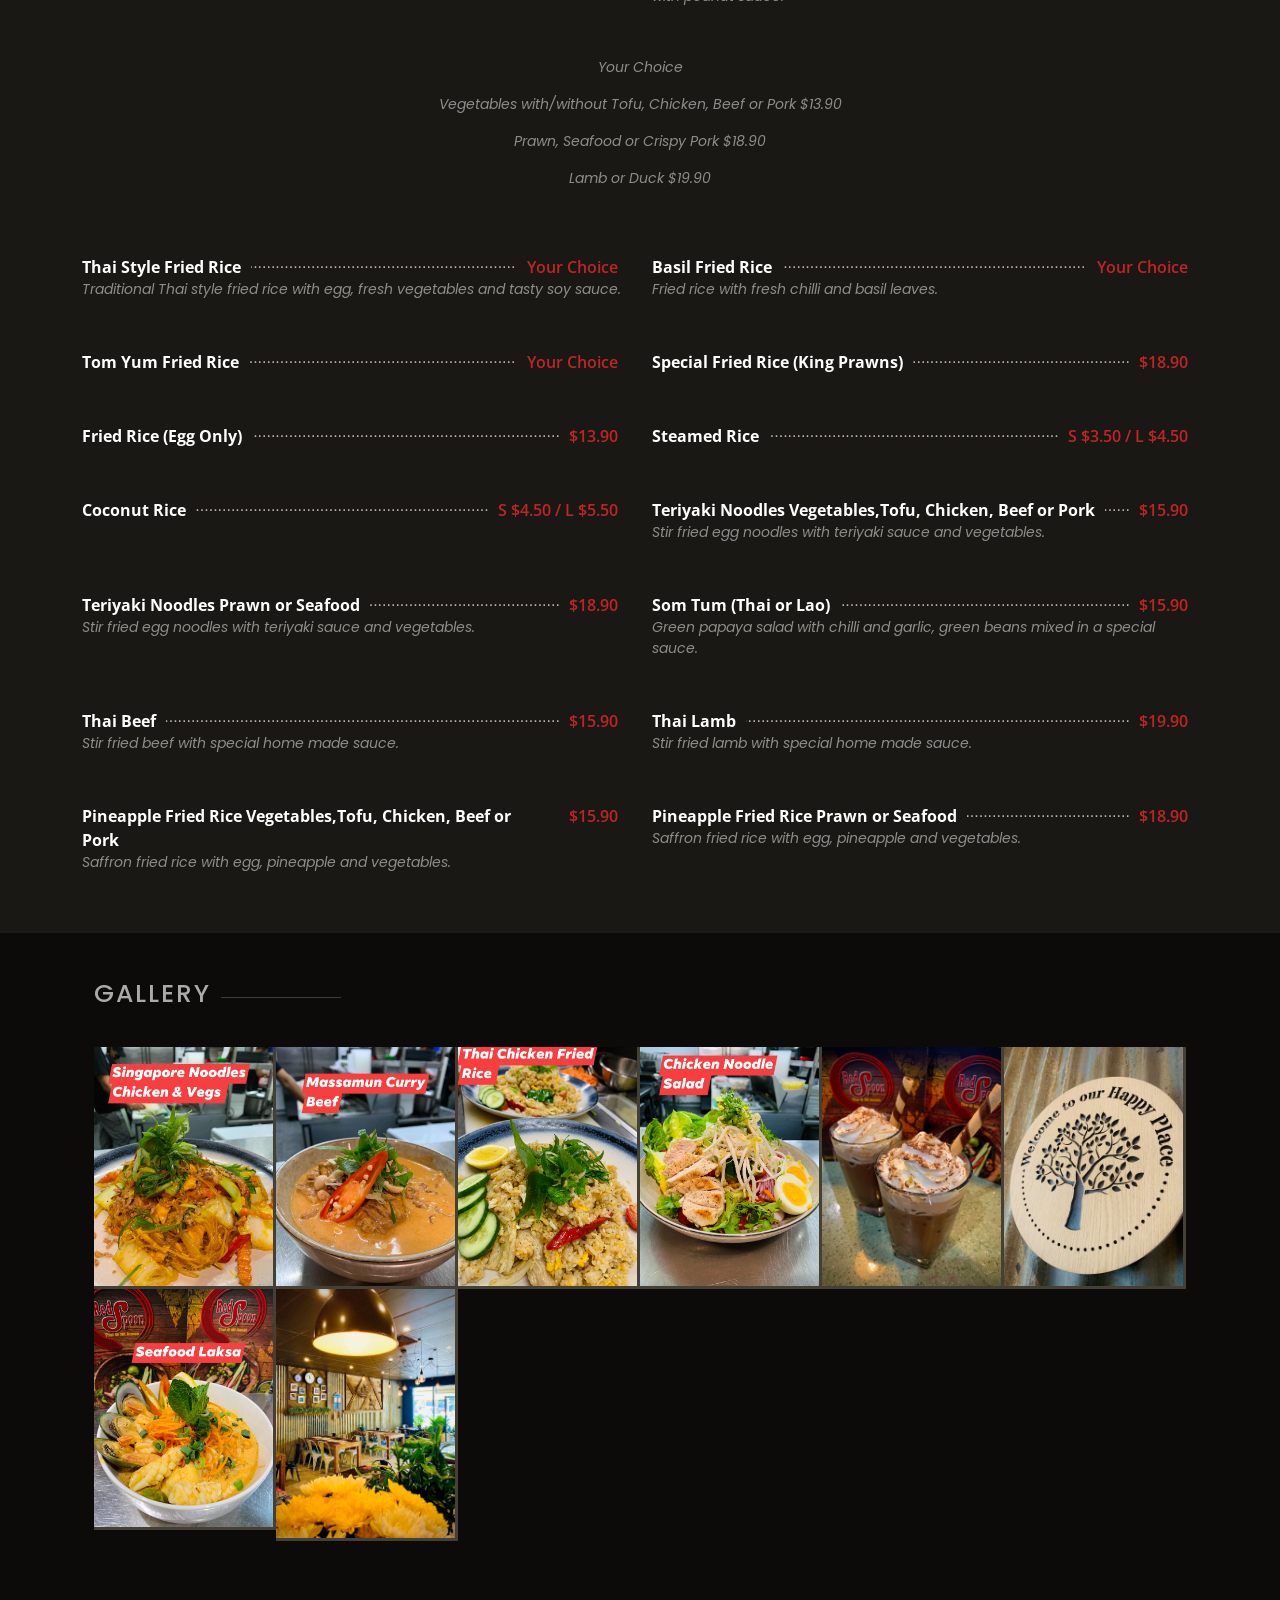
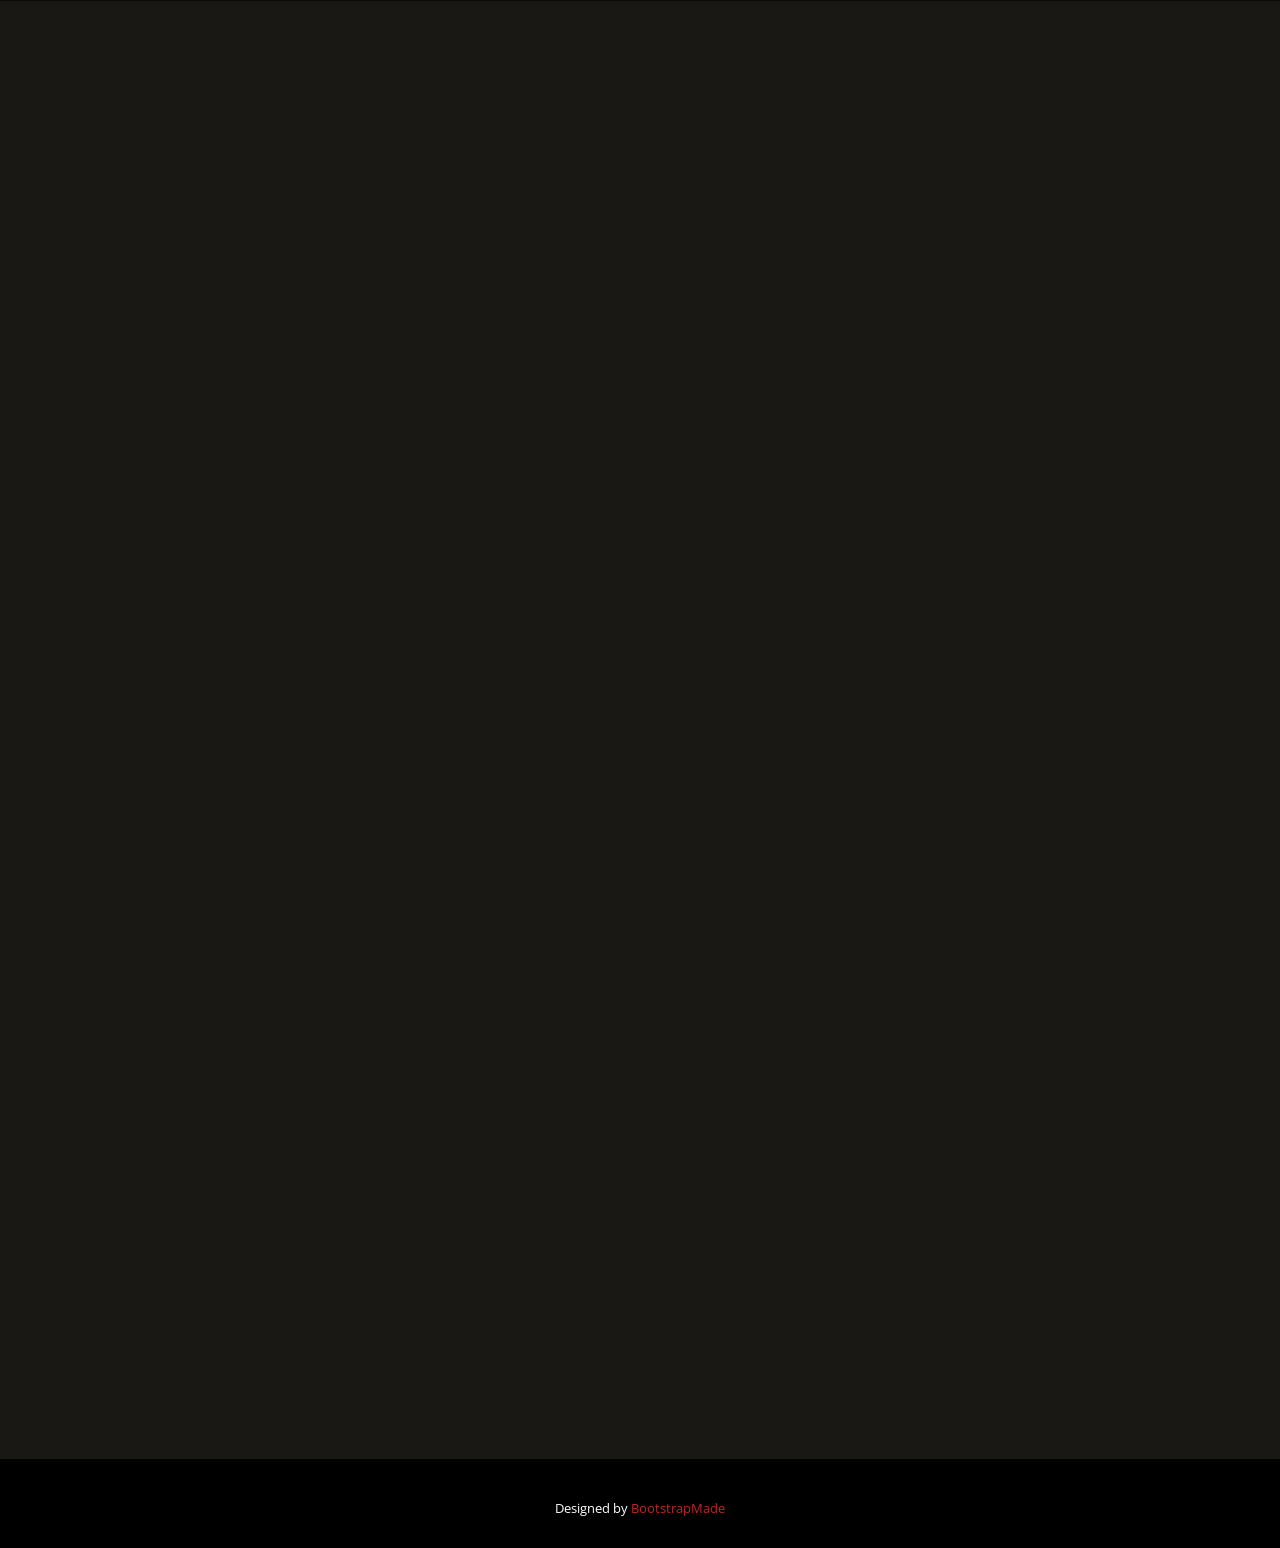
==== commit 992c6d28: "update opening day time" ====
--- a/index.html
+++ b/index.html
@@ -45,7 +45,7 @@
 
       <div class="contact-info d-flex align-items-center">
         <i class="bi bi-phone d-flex align-items-center"><span>02 4647 4256</span></i>
-        <i class="bi bi-clock d-flex align-items-center ms-4"><span>Fri & Sat 5pm - 9pm Takeaway Only</span></i>
+        <i class="bi bi-clock d-flex align-items-center ms-4"><span>Wed - Sat from 5pm - 9pm</span></i>
       </div>
     </div>
   </div>
@@ -177,7 +177,7 @@
 
           <div class="col-lg-6 menu-item filter-entree">
             <div class="menu-content">
-              <a>Spring Rolls</a><span>$8.5</span>
+              <a>Spring Rolls</a><span>$8.50</span>
             </div>
             <div class="menu-ingredients">
               Deep fried rolled rice paper filled with mixed vegatables and bean vermicelli (4pc).
@@ -1046,6 +1046,8 @@
                 <p><a>Yes only, Oyster, Garlic Pepper and Cashew Nut stirfries, Pad Thai, Pad See Ew and Fried Rice can be made gluten free and only with Chicken, Seafood, Prawn or Vegtables.</a></p>
                 <p><a href="#">Are you BYO?</a></p>
                 <p><a>Yes we are, BYO and fully licenced - we have house wine and beer.</a></p>
+				<p><a href="#">Where can I find latest updates, special events or news?</a></p>
+                <p><a>Follow us on Facebook https://www.facebook.com/RedSpoonMtAnnan </a></p>
               </div>
             </div>
       </div>
@@ -1084,7 +1086,7 @@
                 <i class="bi bi-clock"></i>
                 <h4>Open Hours:</h4>
                 <p>
-                  Tuesday-Saturday:<br>
+                  Wednesday-Saturday:<br>
                   5:00 PM - 9:00 PM
                 </p>
               </div>
